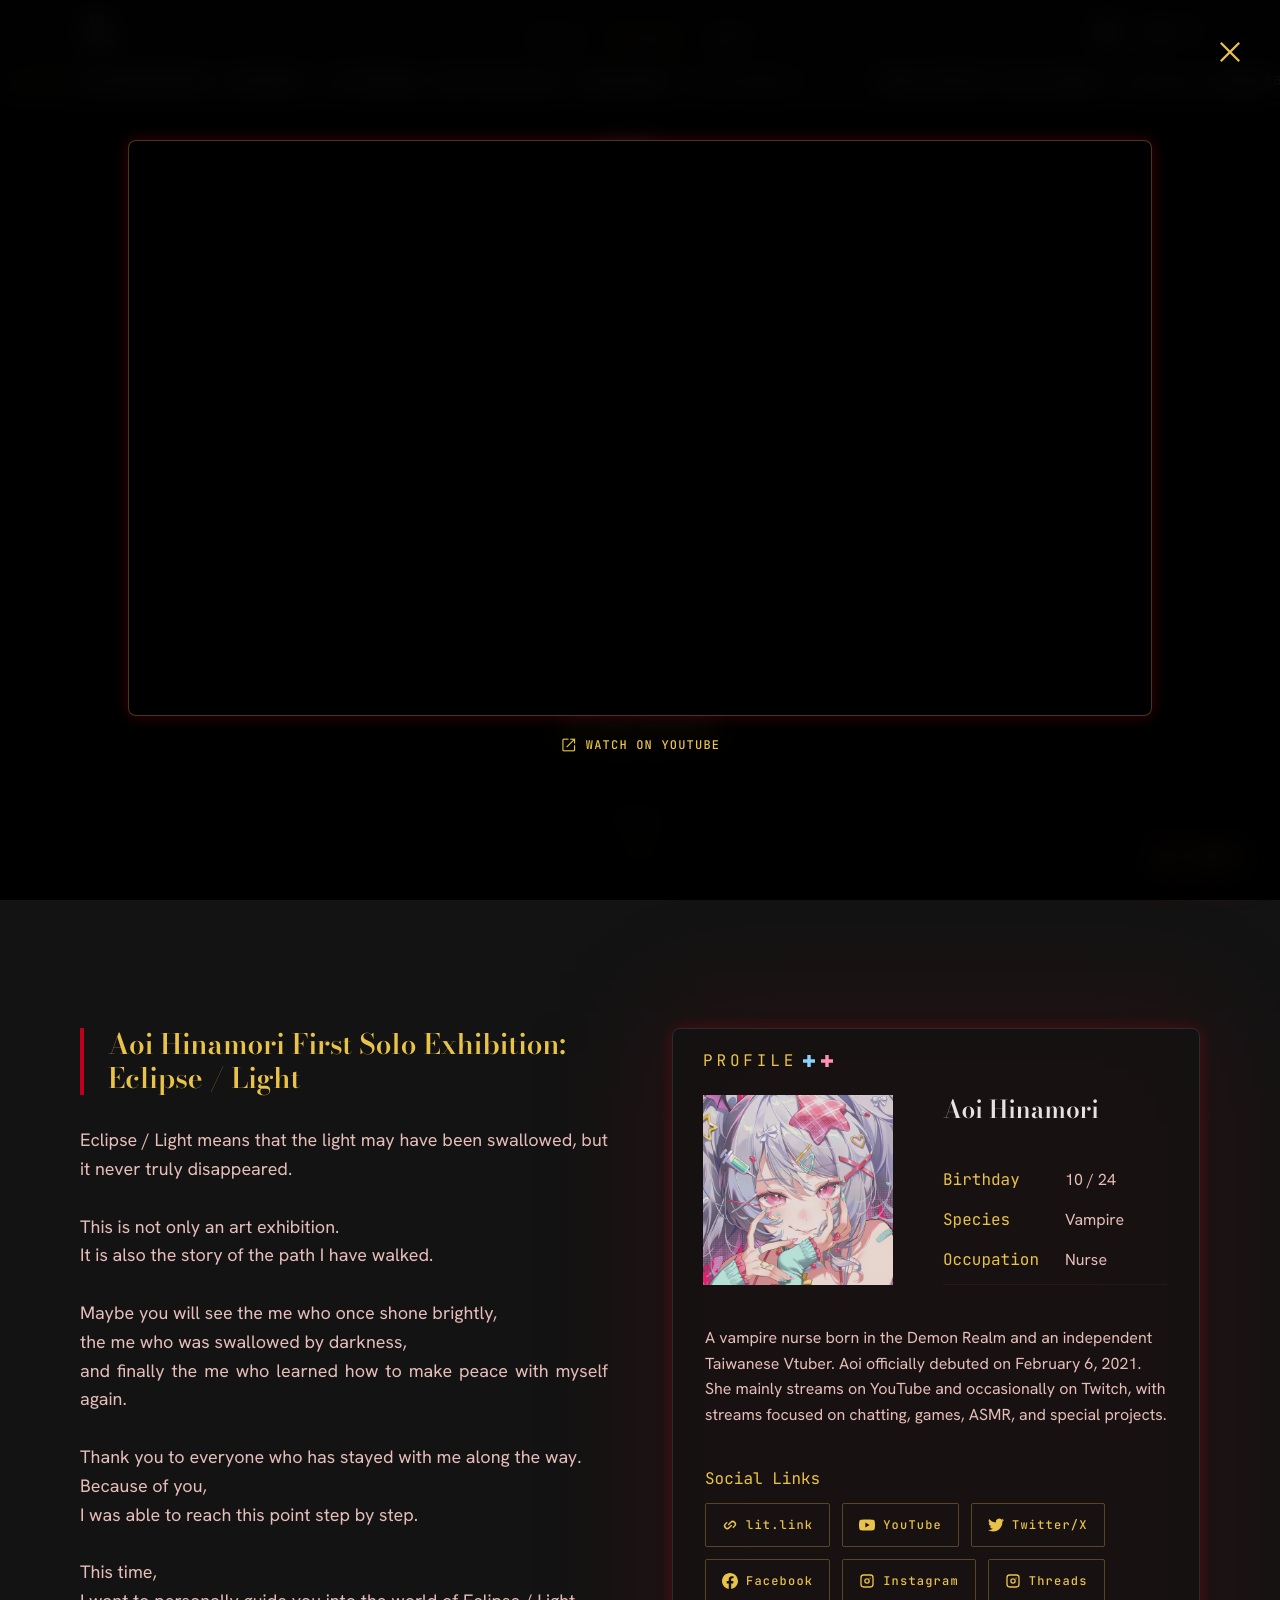
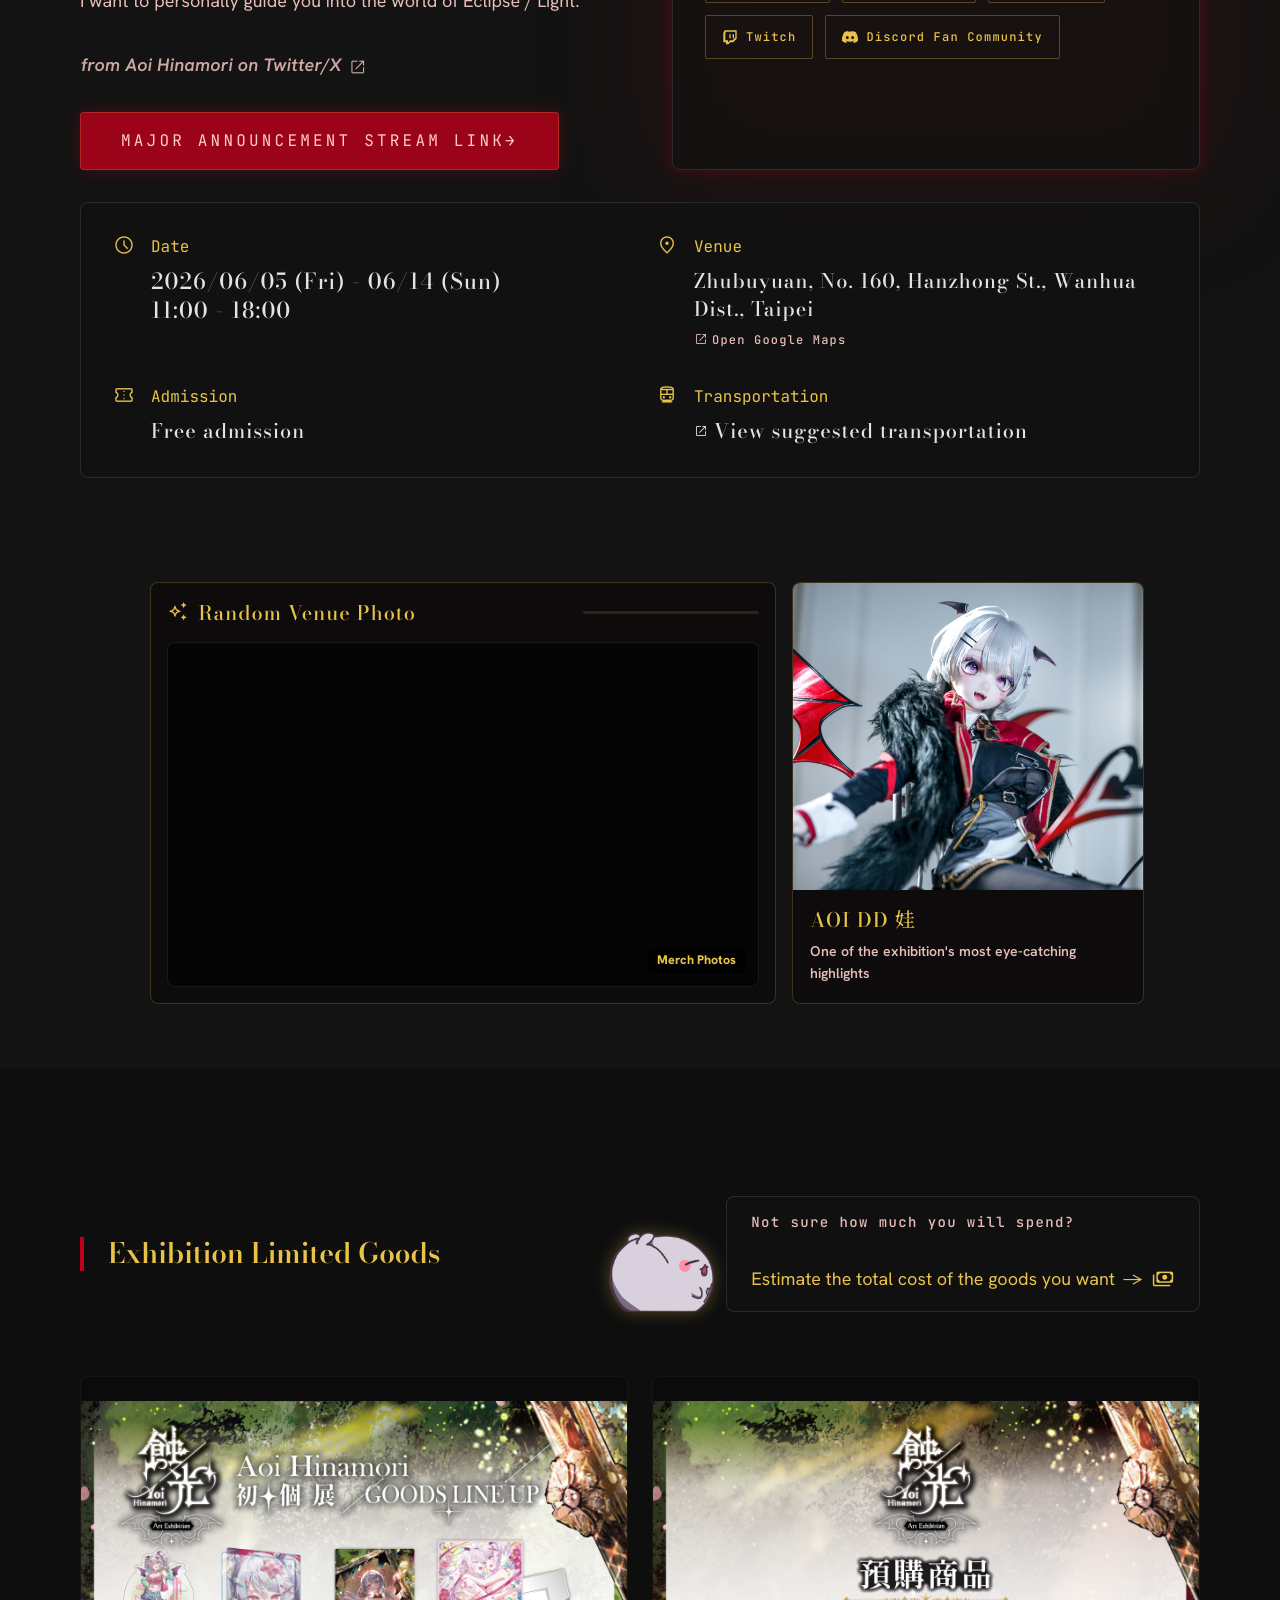
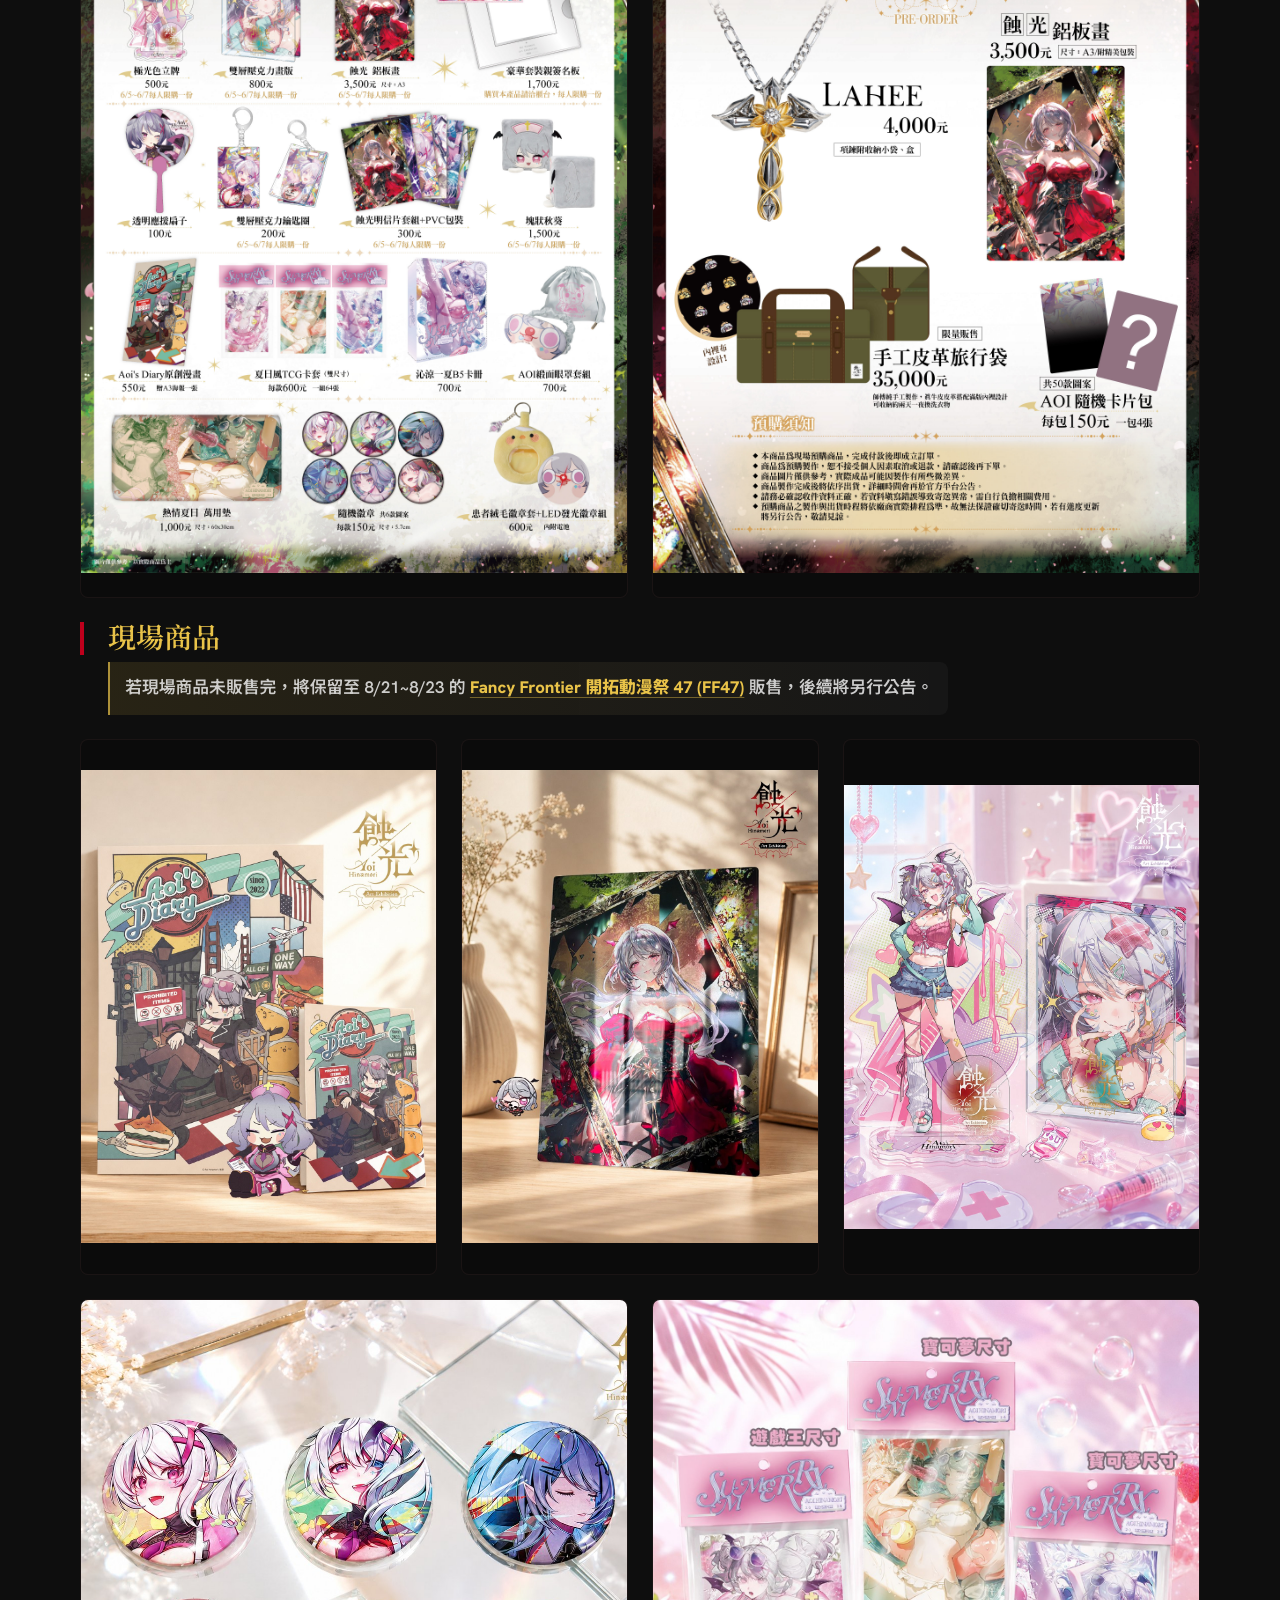
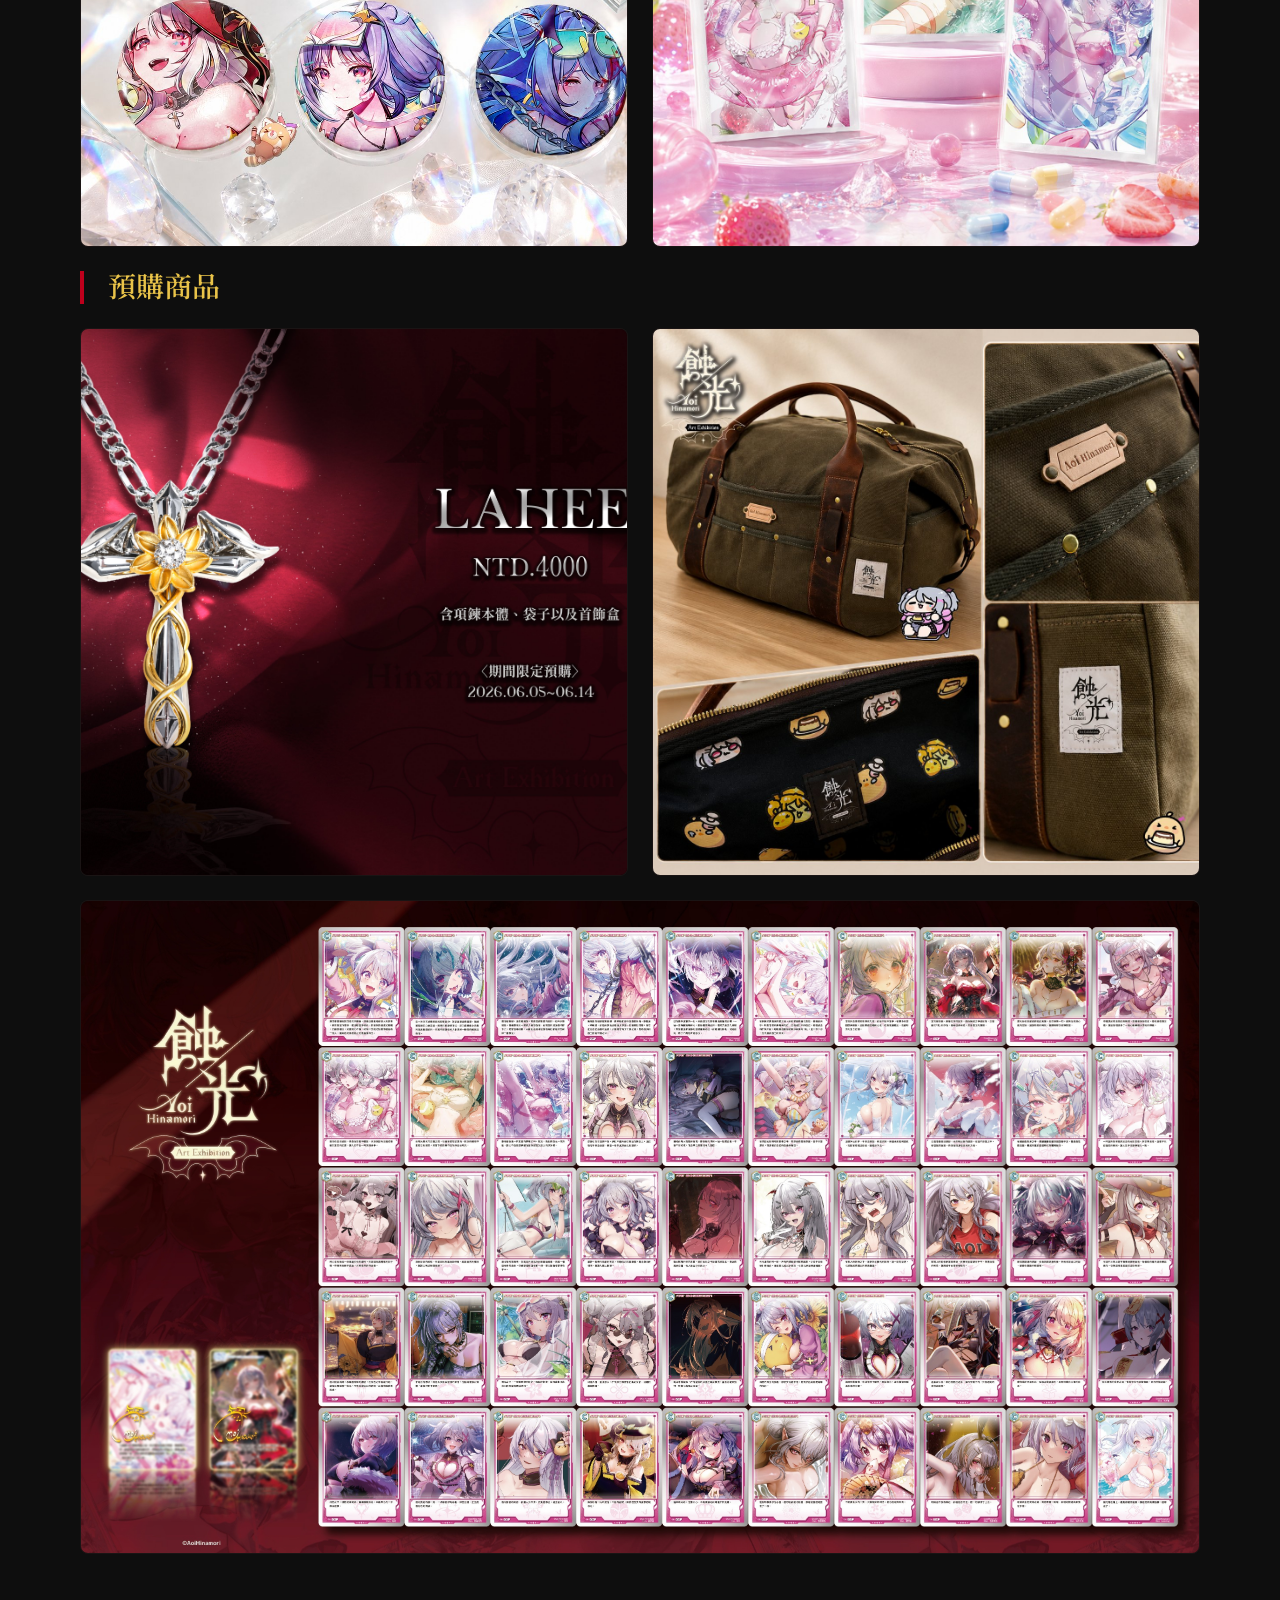
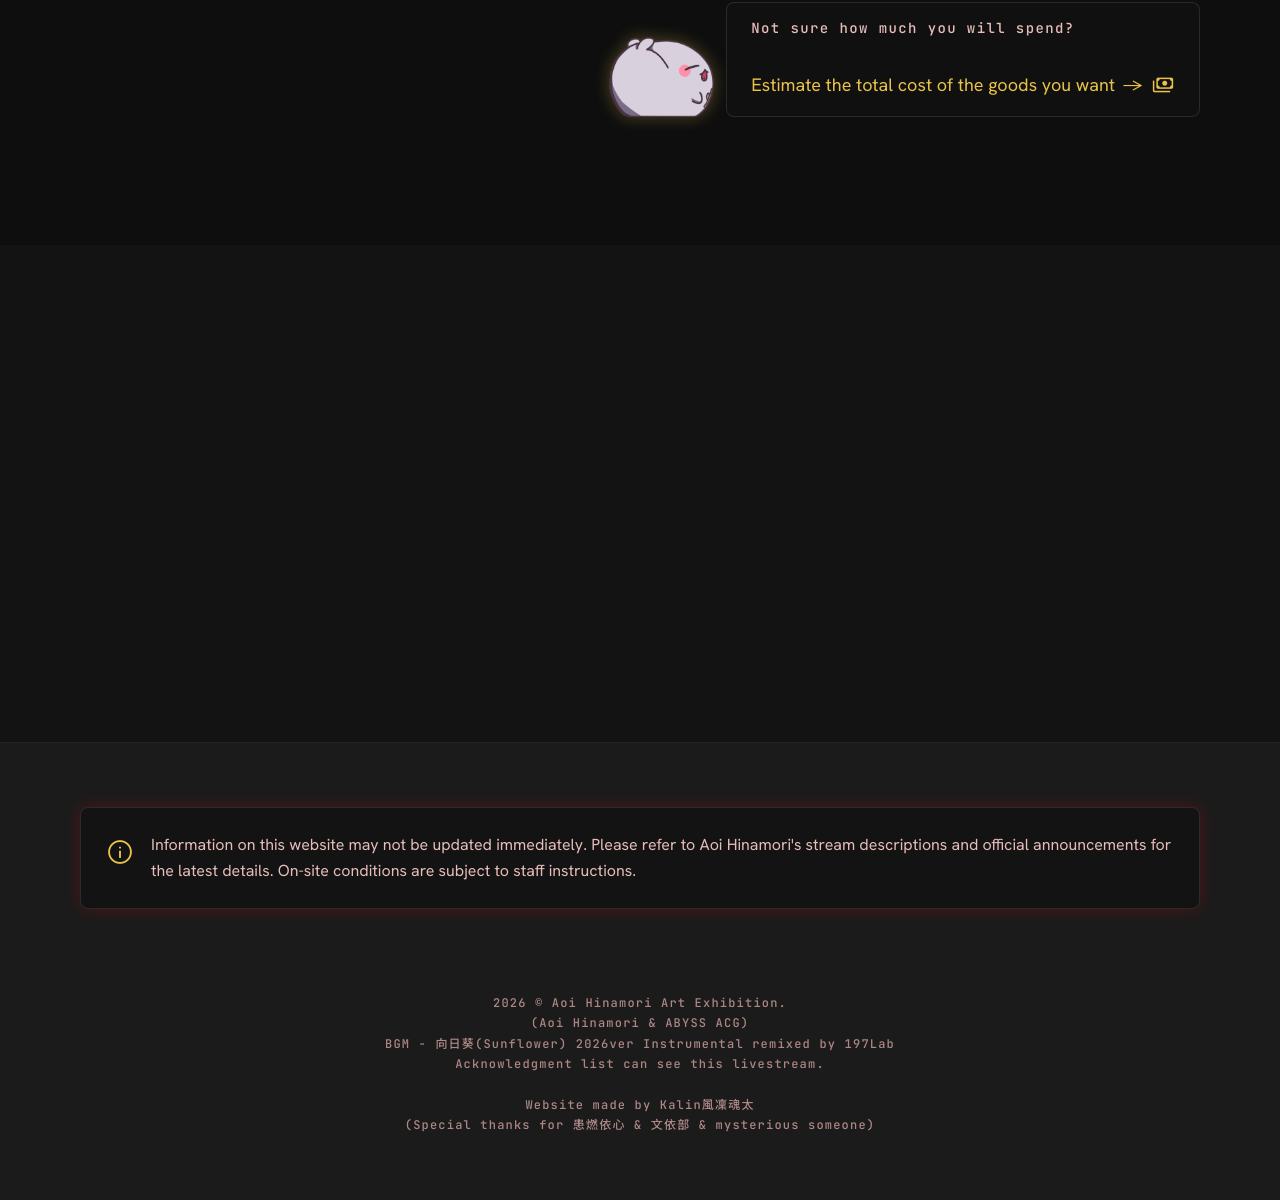
==== index.html @ 57ef3682 "updated: goods section" ====
<!doctype html>

<html class="dark" lang="zh-Hant">
  <head>
    <meta charset="utf-8" />
    <meta content="width=device-width, initial-scale=1.0" name="viewport" />
    <title>蝕 / 光 Aoi Hinamori Art Exhibition</title>
    <link rel="icon" type="image/x-icon" href="logo.ico" />
    <link
      href="https://fonts.googleapis.com/css2?family=Bodoni+Moda:ital,wght@0,400..900;1,400..900&amp;family=Hanken+Grotesk:ital,wght@0,100..900;1,100..900&amp;family=JetBrains+Mono:ital,wght@0,100..800;1,100..800&amp;family=Noto+Sans+TC:wght@400;500;600;700;800&amp;family=Noto+Serif+TC:wght@500;600;700;800&amp;display=swap"
      rel="stylesheet"
    />
    <link
      href="https://fonts.googleapis.com/css2?family=Material+Symbols+Outlined:wght,FILL@100..700,0..1&amp;display=swap"
      rel="stylesheet"
    />
    <link
      href="https://fonts.googleapis.com/css2?family=Material+Symbols+Outlined:wght,FILL@100..700,0..1&amp;display=swap"
      rel="stylesheet"
    />

    <link rel="stylesheet" href="css/tailwind.css?v=20260529-18" />
    <link rel="stylesheet" href="css/theme.css?v=20260530-1055" />
    <link rel="stylesheet" href="css/site.css?v=20260609-01" />
    <script src="js/reset-scroll.js?v=20260529-14"></script>

    <!-- Google tag (gtag.js) -->
    <script
      async
      src="https://www.googletagmanager.com/gtag/js?id=G-34LXHMVQDZ"
    ></script>
    <script async src="js/ga.js"></script>
  </head>
  <body class="overflow-x-hidden">
    <audio
      id="bgm-player"
      src="https://aoi-hinamori-media-guard.kalinkonta.workers.dev/SunFlower2026AoiHinamori_Instrumental.ogg"
      loop
      preload="auto"
    ></audio>
    <!-- Announcement Ticker -->
    <div
      id="announcement-ticker"
      class="announcement-ticker"
      role="region"
      aria-label="公告跑馬燈"
    >
      <div class="announcement-ticker-left">
        <span class="material-symbols-outlined" aria-hidden="true"
          >campaign</span
        >
        <span class="announcement-ticker-badge font-label-sm">公告</span>
      </div>
      <div class="announcement-ticker-body">
        <div
          class="announcement-ticker-track"
          id="announcement-ticker-track"
        ></div>
      </div>
    </div>
    <div
      class="image-modal fixed inset-0 z-[100] hidden items-center justify-center bg-black/90 backdrop-blur-md px-margin-mobile md:px-margin-desktop"
      id="image-modal"
      aria-hidden="true"
    >
      <button
        class="absolute top-6 right-6 md:top-8 md:right-8 text-secondary hover:text-primary transition-colors z-10"
        id="image-modal-close"
        type="button"
        aria-label="Close Image"
      >
        <span class="material-symbols-outlined text-4xl">close</span>
      </button>
      <div
        class="image-modal-panel glass-card w-full max-w-5xl rounded-xl border border-secondary/30 crimson-glow"
      >
        <div class="image-modal-zoom-controls" aria-label="Image zoom controls">
          <button
            class="image-modal-zoom-button"
            id="image-modal-zoom-out"
            type="button"
            aria-label="Zoom out"
          >
            <span class="material-symbols-outlined">remove</span>
          </button>
          <button
            class="image-modal-zoom-button"
            id="image-modal-zoom-reset"
            type="button"
            aria-label="Reset zoom"
          >
            <span class="material-symbols-outlined">center_focus_strong</span>
          </button>
          <button
            class="image-modal-zoom-button"
            id="image-modal-zoom-in"
            type="button"
            aria-label="Zoom in"
          >
            <span class="material-symbols-outlined">add</span>
          </button>
        </div>
        <button
          class="image-carousel-button image-carousel-prev hidden"
          id="image-carousel-prev"
          type="button"
          aria-label="Previous venue photo"
        >
          <span class="material-symbols-outlined">chevron_left</span>
        </button>
        <button
          class="image-carousel-button image-carousel-next hidden"
          id="image-carousel-next"
          type="button"
          aria-label="Next venue photo"
        >
          <span class="material-symbols-outlined">chevron_right</span>
        </button>
        <div
          class="venue-photo-tabs hidden"
          id="venue-photo-tabs"
          aria-label="Venue photo categories"
        ></div>
        <div class="image-modal-media bg-black">
          <div class="image-modal-image-stage">
            <img
              id="image-modal-content"
              src=""
              alt="展覽限定周邊商品大圖"
              class="image-modal-image"
            />
          </div>
        </div>
        <div
          class="p-6 md:p-8 text-center flex flex-col items-center justify-center gap-3"
        >
          <p
            id="image-modal-title"
            class="font-title-md modal-title-large text-secondary hidden"
          ></p>
          <p
            id="image-carousel-category"
            class="image-carousel-category font-label-sm text-label-sm hidden"
          ></p>
          <p
            id="image-modal-text"
            class="font-body-md text-body-md text-on-surface-variant hidden"
          ></p>
          <p
            id="image-carousel-count"
            class="image-carousel-count font-label-sm text-label-sm text-on-surface-variant hidden"
          ></p>
          <a
            id="image-modal-link"
            class="inline-flex items-center gap-2 text-label-sm font-label-sm text-secondary hover:text-primary tracking-[0.18em] uppercase hidden"
            href="#"
            target="_blank"
            rel="noopener noreferrer"
          >
            <span class="material-symbols-outlined text-[18px]"
              >open_in_new</span
            >
            View Source
          </a>
        </div>
      </div>
    </div>
    <div
      class="badge-detail-modal fixed inset-0 z-[120] hidden items-center justify-center bg-black/85 backdrop-blur-md px-margin-mobile md:px-margin-desktop"
      id="badge-detail-modal"
      aria-hidden="true"
    >
      <button
        class="badge-detail-close absolute top-6 right-6 md:top-8 md:right-8 text-secondary hover:text-primary transition-colors z-10"
        id="badge-detail-close"
        type="button"
        aria-label="Close badge description"
      >
        <span class="material-symbols-outlined text-4xl">close</span>
      </button>
      <div class="badge-detail-panel">
        <img
          id="badge-detail-image"
          src=""
          alt="Badge design description"
          class="badge-detail-image"
        />
      </div>
    </div>
    <div
      class="pv-modal fixed inset-0 z-[100] hidden items-center justify-center bg-black/90 backdrop-blur-md px-margin-mobile md:px-margin-desktop"
      id="pv-modal"
      aria-hidden="true"
    >
      <button
        class="absolute top-6 right-6 md:top-8 md:right-8 text-secondary hover:text-primary transition-colors z-10"
        id="pv-modal-close"
        type="button"
        aria-label="Close PV"
      >
        <span class="material-symbols-outlined text-4xl">close</span>
      </button>
      <div class="w-full max-w-5xl">
        <div
          class="relative aspect-video rounded-xl overflow-hidden border border-secondary/30 crimson-glow bg-black"
          id="pv-frame-wrap"
        >
          <iframe
            class="w-full h-full"
            id="pv-player"
            title="蝕 / 光 Aoi Hinamori Art Exhibition PV"
            src=""
            data-src="https://www.youtube-nocookie.com/embed/euczkAPlXyM?autoplay=1&mute=1&playsinline=1&rel=0&modestbranding=1&enablejsapi=1&loop=1&playlist=euczkAPlXyM"
            referrerpolicy="strict-origin-when-cross-origin"
            allow="autoplay; encrypted-media; picture-in-picture; fullscreen"
            allowfullscreen
          ></iframe>
          <video
            class="hidden w-full h-full object-contain bg-black"
            id="pv-meme-player"
            src="images/meme.mp4"
            controls
            playsinline
          ></video>
        </div>
        <div class="mt-5 text-center" id="pv-youtube-link">
          <a
            class="inline-flex items-center gap-2 text-label-sm font-label-sm text-secondary hover:text-primary tracking-[0.18em] uppercase"
            href="https://youtu.be/euczkAPlXyM"
            target="_blank"
            rel="noopener noreferrer"
          >
            <span class="material-symbols-outlined text-[18px]"
              >open_in_new</span
            >
            Watch on YouTube
          </a>
        </div>
      </div>
    </div>
    <div
      class="transport-modal fixed inset-0 z-[100] hidden items-center justify-center bg-black/90 backdrop-blur-md px-margin-mobile md:px-margin-desktop"
      id="transport-modal"
      aria-hidden="true"
    >
      <a
        href="javascript:void(0)"
        class="absolute top-6 right-6 md:top-8 md:right-8 text-secondary hover:text-primary transition-colors z-10"
        id="transport-modal-close"
        aria-label="Close transportation information"
      >
        <span class="material-symbols-outlined text-4xl">close</span>
      </a>
      <div
        class="glass-card w-full max-w-4xl max-h-[82vh] overflow-y-auto rounded-xl border border-secondary/30 crimson-glow p-6 md:p-10"
      >
        <div class="border-l-4 border-primary-container pl-5 mb-8">
          <p class="font-label-sm text-secondary tracking-[0.24em] mb-2">
            ACCESS
          </p>
          <h2 class="font-headline-lg text-headline-lg text-on-surface">
            交通方式
          </h2>
        </div>
        <div class="space-y-6 text-on-surface-variant">
          <p>（以下為 Google Gemini 統整資訊）</p>
          <section>
            <h3
              class="flex items-center gap-2 font-title-md text-title-md text-secondary mb-3"
            >
              <span class="material-symbols-outlined text-[20px]">subway</span>
              1. 搭乘捷運（最推薦）
            </h3>
            <p class="font-body-md leading-relaxed">
              車站：搭乘捷運板南線（藍線）或松山新店線（綠線）至「西門站」。 從
              1
              號出口出站後，左轉沿著漢中街往南直行，中途會經過西門紅樓，步行大約
              3 到 5 分鐘即可抵達。
            </p>
          </section>
          <section>
            <h3
              class="flex items-center gap-2 font-title-md text-title-md text-secondary mb-3"
            >
              <span class="material-symbols-outlined text-[20px]"
                >two_wheeler</span
              >
              2. 共享機車或叫車
            </h3>
            <p class="font-body-md leading-relaxed">
              趕時間時可使用 GoShare 或 iRent
              騎乘機車前往，西門町周邊有許多機車停車格可供借還。 若搭乘 Uber
              或計程車，可將下車點設在「漢中街與內江街交叉口」附近；從中正區一帶出發約
              10 到 15 分鐘。
            </p>
          </section>
          <section>
            <h3
              class="flex items-center gap-2 font-title-md text-title-md text-secondary mb-3"
            >
              <span class="material-symbols-outlined text-[20px]"
                >directions_bus</span
              >
              3. 搭乘公車
            </h3>
            <p class="font-body-md leading-relaxed">
              可搭乘多路公車，如 12、202、212、218、223、260
              等，至「捷運西門站」或「西門市場（成都）」站下車，
              再朝漢中街方向步行約 5 分鐘內即可到達。
            </p>
          </section>
          <section>
            <h3
              class="flex items-center gap-2 font-title-md text-title-md text-secondary mb-3"
            >
              <span class="material-symbols-outlined text-[20px]"
                >local_parking</span
              >
              4. 自行開車
            </h3>
            <p class="font-body-md leading-relaxed">
              西門町周邊假日或尖峰時段車流量較大，且巷弄狹窄、路邊停車格較難尋找。
              建議停放在峨眉立體停車場、台灣聯通停車場（大世界場）或中山堂地下停車場，再步行約
              5 到 10 分鐘前往。
            </p>
          </section>
        </div>
      </div>
    </div>
    <div
      class="calculator-modal fixed inset-0 z-[100] hidden items-center justify-center bg-black/90 backdrop-blur-md px-margin-mobile md:px-margin-desktop"
      id="calculator-modal"
      aria-hidden="true"
    >
      <button
        class="absolute top-6 right-6 md:top-8 md:right-8 text-secondary hover:text-primary transition-colors z-10"
        id="calculator-modal-close"
        type="button"
        aria-label="Close goods calculator"
      >
        <span class="material-symbols-outlined text-4xl">close</span>
      </button>
      <div
        class="w-full max-w-6xl overflow-hidden rounded-xl border border-secondary/30 crimson-glow bg-background"
      >
        <iframe
          class="calculator-frame"
          id="calculator-frame"
          title="周邊商品金額試算"
          src="goods-calculator.html?v=20260530-09"
          data-src="goods-calculator.html?v=20260530-09"
        ></iframe>
      </div>
    </div>
    <div
      class="faq-modal fixed inset-0 z-[100] hidden items-center justify-center bg-black/90 backdrop-blur-md px-margin-mobile md:px-margin-desktop"
      id="faq-modal"
      aria-hidden="true"
    >
      <button
        class="absolute top-6 right-6 md:top-8 md:right-8 text-secondary hover:text-primary transition-colors z-10"
        id="faq-modal-close"
        type="button"
        aria-label="Close FAQ"
      >
        <span class="material-symbols-outlined text-4xl">close</span>
      </button>
      <div
        class="faq-modal-panel glass-card w-full rounded-xl border border-secondary/30 crimson-glow"
      >
        <div class="faq-modal-header">
          <div class="border-l-4 border-primary-container pl-5">
            <p class="font-label-sm text-secondary tracking-[0.24em] mb-2">
              FAQ
            </p>
            <h2 class="font-headline-lg text-headline-lg text-on-surface">
              常見問題
            </h2>
          </div>
          <p
            class="faq-modal-count font-label-sm text-label-sm text-on-surface-variant"
            id="faq-count"
          >
            Loading...
          </p>
        </div>
        <div class="faq-modal-tools">
          <label class="faq-search-label" for="faq-search">
            <span class="material-symbols-outlined text-[18px]">search</span>
            <input
              class="faq-search-input"
              id="faq-search"
              type="search"
              placeholder="搜尋問題、答案或分類"
              autocomplete="off"
            />
          </label>
          <div
            class="faq-category-tabs"
            id="faq-category-tabs"
            aria-label="FAQ categories"
          ></div>
        </div>
        <div class="faq-results" id="faq-results"></div>
      </div>
    </div>
    <!-- Top Navigation Anchor (Desktop Navigation Drawer logic applied as TopAppBar) -->
    <header
      class="fixed top-0 left-0 w-full z-50 bg-surface/80 backdrop-blur-xl border-b border-outline-variant/30 px-margin-desktop h-16 flex justify-between items-center"
    >
      <div
        class="text-headline-lg font-headline-lg tracking-widest text-on-surface header-left"
      >
        <a href="#">
          <image
            src="images/logo.png"
            alt="Exhibition Logo"
            class="h-10 w-auto"
          />
        </a>
      </div>
      <nav
        class="hidden md:flex items-center gap-8 header-nav header-nav-offset"
      >
        <a
          class="desktop-nav-link text-body-md font-label-sm text-secondary hover:text-primary transition-colors tracking-[0.2em]"
          href="#info"
          >展覽資訊</a
        >
        <a
          class="desktop-nav-link text-body-md font-label-sm text-on-surface-variant hover:text-secondary transition-colors tracking-[0.2em]"
          href="#goods"
          >周邊資訊</a
        >
        <a
          class="desktop-nav-link text-body-md font-label-sm text-on-surface-variant hover:text-secondary transition-colors tracking-[0.2em]"
          href="#faq"
          >FAQ</a
        >
      </nav>
      <div class="flex items-center gap-4 header-right">
        <button
          class="bgm-toggle text-on-surface hover:text-secondary transition-colors"
          id="bgm-toggle"
          type="button"
          aria-label="Toggle background music"
          aria-pressed="false"
        >
          <span class="material-symbols-outlined bgm-toggle-icon"
            >music_note</span
          >
          <span class="bgm-toggle-state">OFF</span>
        </button>
        <button
          class="md:hidden material-symbols-outlined text-on-surface"
          data-icon="menu"
          id="mobile-menu-btn"
        >
          menu
        </button>
      </div>
    </header>

    <!-- Mobile Menu Overlay -->
    <div id="mobile-menu" class="md:hidden">
      <button
        id="mobile-menu-close"
        class="absolute top-6 right-6 text-on-surface material-symbols-outlined text-4xl hover:text-primary transition-colors"
      >
        close
      </button>
      <a
        class="mobile-nav-link text-headline-lg font-headline-lg text-secondary tracking-[0.2em] hover:text-primary transition-colors"
        href="#info"
        >展覽資訊</a
      >
      <a
        class="mobile-nav-link text-headline-lg font-headline-lg text-on-surface-variant hover:text-secondary transition-colors tracking-[0.2em]"
        href="#goods"
        >周邊資訊</a
      >
      <a
        class="mobile-nav-link text-headline-lg font-headline-lg text-on-surface-variant hover:text-secondary transition-colors tracking-[0.2em]"
        href="#faq"
        >Q&A</a
      >
      <button
        class="bgm-toggle mobile-bgm-toggle text-on-surface-variant hover:text-secondary transition-colors"
        id="mobile-bgm-toggle"
        type="button"
        aria-label="Toggle background music"
        aria-pressed="false"
      >
        <span class="material-symbols-outlined bgm-toggle-icon"
          >music_note</span
        >
        <span class="bgm-toggle-state">OFF</span>
      </button>
    </div>
    <!-- Hero Section -->
    <section
      class="relative h-screen flex items-center justify-center overflow-hidden"
    >
      <div class="absolute inset-0 z-0">
        <video
          autoplay
          loop
          muted
          playsinline
          class="hero-backdrop-image w-full h-full object-cover scale-110"
        >
          <source src="images/pv-clip.mp4" type="video/mp4" />
        </video>
        <div class="absolute inset-0 hero-vignette"></div>
      </div>
      <div class="relative z-10 text-center fade-in max-w-4xl px-margin-mobile">
        <image
          src="images/logo2.png"
          alt="Exhibition Logo"
          class="mx-auto mb-6 w-48 h-auto"
        />
        <p
          class="font-title-md text-title-md text-secondary tracking-[0.3em] mb-8"
        >
          Aoi Hinamori Art Exhibition
        </p>
        <div class="hero-details-row max-w-4xl mx-auto">
          <div class="hero-details-col left-col">
            <span
              class="text-label-sm font-label-sm text-outline tracking-widest"
              >時間</span
            >
            <span class="font-title-md text-title-md">2026/06/05 ~ 06/14</span>
          </div>
          <div class="flex-shrink-0 hero-details-divider"></div>
          <div class="hero-details-col right-col">
            <span
              class="text-label-sm font-label-sm text-outline tracking-widest"
              >地點</span
            >
            <span class="font-title-md text-title-md"
              ><a
                href="https://maps.app.goo.gl/4FLBcY52J43QyqLL8"
                target="_blank"
                >築步苑（台北市萬華區漢中街160號）</a
              ></span
            >
          </div>
        </div>
        <div class="mt-12">
          <button
            class="bg-primary-container/80 hover:bg-primary-container text-on-primary-container px-10 py-4 font-label-sm tracking-[0.2em] rounded-lg crimson-glow crimson-glow-hover transition-all duration-300 border border-secondary/20 uppercase"
            id="pv-open"
            type="button"
          >
            Watch PV
          </button>
        </div>
        <div
          class="event-hashtag-block event-hashtag-block-hero"
          aria-label="Event hashtags"
        >
          <p class="event-hashtag-label">活動 Hashtag</p>
          <div class="event-hashtags">
            <a
              class="event-hashtag-link"
              href="https://twitter.com/search?q=%23友善蝕光"
              target="_blank"
              rel="noopener noreferrer"
            >
              #友善蝕光
              <span class="material-symbols-outlined">open_in_new</span>
            </a>
            <a
              class="event-hashtag-link"
              href="https://twitter.com/search?q=%23蝕光畫展"
              target="_blank"
              rel="noopener noreferrer"
            >
              #蝕光畫展
              <span class="material-symbols-outlined">open_in_new</span>
            </a>
          </div>
          <button
            class="event-hashtag-copy"
            id="event-hashtag-copy"
            type="button"
            data-copy-text="#依起看 #友善蝕光 #蝕光畫展"
          >
            <span class="material-symbols-outlined" aria-hidden="true"
              >content_copy</span
            >
            <span class="event-hashtag-copy-label">一鍵複製 Hashtag</span>
          </button>
          <p
            class="event-hashtag-copy-status"
            id="event-hashtag-copy-status"
            role="status"
            aria-live="polite"
          ></p>
        </div>
      </div>
      <div class="absolute bottom-10 absolute-center z-20">
        <a
          href="#info"
          class="flex flex-col items-center animate-bounce group cursor-pointer hover:opacity-80 transition-opacity"
        >
          <span class="text-label-sm font-label-sm text-outline mb-2"
            >SCROLL</span
          >
          <span
            class="material-symbols-outlined text-secondary group-hover:text-primary transition-colors"
            >keyboard_double_arrow_down</span
          >
        </a>
      </div>
    </section>
    <!-- Exhibition Info Section -->
    <section class="py-32 px-margin-desktop bg-surface" id="info">
      <div
        class="info-layout max-w-container-max mx-auto grid grid-cols-1 md:grid-cols-2 gap-x-16 gap-y-8 items-start"
      >
        <div class="order-2 md:order-1">
          <h2
            class="font-headline-lg text-headline-lg text-secondary mb-8 border-l-4 border-primary-container pl-6"
          >
            Aoi Hinamori 初✦個展《蝕 / 光》
          </h2>
          <div
            class="space-y-6 font-body-lg text-body-lg text-on-surface-variant leading-relaxed info-copy"
          >
            <p class="text-justify">
              《蝕 / 光》<br />
              代表著「光曾被吞沒，但從未真正消失」<br />
              <br />
              這不只是一場畫展<br />
              更是我一路走來的故事！<br />
              <br />
              也許你會看見曾經閃閃發亮的我、<br />
              看見被黑暗吞沒的我、<br />
              也看見最後那個重新學會與自己和解的我。<br />
              <br />
              謝謝一路陪伴著我的你們<br />
              因為有你們，<br />
              我才能一步一步走到現在！<br />
              <br />
              這一次，<br />
              我想親自帶你們走進《蝕 / 光》的世界。<br /><br />
              <a
                class="source-link"
                href="https://twitter.com/AoiHinamori/status/2058909320495128866"
                target="_blank"
                rel="noopener noreferrer"
                aria-label="Read source post from Aoi Hinamori on Twitter/X"
              >
                <span>from Aoi Hinamori on Twitter/X</span>
                <svg viewBox="0 0 24 24" aria-hidden="true">
                  <path
                    d="M23.953 4.57a10 10 0 01-2.825.775 4.958 4.958 0 002.163-2.723c-.951.555-2.005.959-3.127 1.184a4.92 4.92 0 00-8.384 4.482C7.69 8.095 4.067 6.13 1.64 3.162a4.822 4.822 0 00-.666 2.475c0 1.71.87 3.213 2.188 4.096a4.904 4.904 0 01-2.228-.616v.06a4.923 4.923 0 003.946 4.827 4.996 4.996 0 01-2.212.085 4.936 4.936 0 004.604 3.417 9.867 9.867 0 01-6.102 2.105c-.39 0-.779-.023-1.17-.067a13.995 13.995 0 007.557 2.209c9.053 0 13.998-7.496 13.998-13.985 0-.21 0-.42-.015-.63A9.935 9.935 0 0024 4.59z"
                  />
                </svg>
                <span class="source-link-arrow">→</span>
              </a>
              <br />
            </p>
          </div>
          <div class="announcement-wrapper">
            <a
              href="https://youtu.be/sIbY1fcPFlw?t=1140"
              target="_blank"
              rel="noopener noreferrer"
              class="bg-primary-container/80 hover:bg-primary-container text-on-primary-container px-10 py-4 font-label-sm tracking-[0.2em] rounded-lg crimson-glow crimson-glow-hover transition-all duration-300 border border-secondary/20 uppercase announcement-link"
              data-i18n="info.announcement"
            >
              重大告知直播連結→
            </a>
          </div>
        </div>
        <div class="profile-panel-wrap order-1 md:order-2 relative">
          <div
            class="absolute -inset-4 bg-primary-container/10 blur-3xl rounded-full"
          ></div>
          <div
            class="profile-card-shell relative z-10 glass-card rounded-xl overflow-hidden border border-secondary/30 crimson-glow"
          >
            <div class="profile-card-layout grid">
              <div class="profile-visual-column p-4 sm:p-0">
                <div class="profile-label-row flex items-center gap-1.5">
                  <p class="font-label-sm text-secondary tracking-[0.24em]">
                    PROFILE
                  </p>
                  <svg
                    class="profile-spark profile-spark-blue cursor-pointer easter-egg-trigger"
                    viewBox="0 0 14 14"
                    aria-hidden="true"
                  >
                    <path d="M5 0h4v5h5v4H9v5H5V9H0V5h5V0z" />
                  </svg>
                  <svg
                    class="profile-spark profile-spark-pink cursor-pointer easter-egg-trigger"
                    viewBox="0 0 14 14"
                    aria-hidden="true"
                  >
                    <path d="M5 0h4v5h5v4H9v5H5V9H0V5h5V0z" />
                  </svg>
                </div>
                <div
                  class="profile-portrait lightbox-trigger relative aspect-square bg-black overflow-hidden"
                  data-modal-src="images/NewAOI.jfif"
                  data-title="Aoi Hinamori"
                  data-description="Profile modal description placeholder."
                  data-link="https://x.com/AoiHinamori/status/2060986129944576023"
                  role="button"
                  tabindex="0"
                  aria-label="Open Aoi Hinamori profile image"
                >
                  <img
                    class="profile-portrait-image profile-portrait-default absolute inset-0 w-full h-full object-cover opacity-90"
                    src="images/AOI.jpg"
                    alt="profile"
                    loading="lazy"
                  />
                  <img
                    class="profile-portrait-image profile-portrait-hover absolute inset-0 w-full h-full object-cover"
                    src="images/NewAOI_Profile.jpg"
                    alt=""
                    aria-hidden="true"
                    loading="lazy"
                  />
                  <span
                    class="pointer-events-none absolute inset-0 bg-gradient-to-t via-transparent to-transparent"
                  ></span>
                </div>
              </div>
              <div class="profile-content p-6 md:p-8">
                <h3
                  class="font-headline-lg text-headline-lg text-on-surface mb-6 relative"
                >
                  <div
                    id="easter-egg-text"
                    data-i18n="profile.easterEgg"
                    class="absolute left-0 pointer-events-none select-none tracking-widest font-bold easter-egg-text"
                  >
                    食物煉金師 / 黑暗料理(?)獵人
                  </div>
                  Aoi Hinamori
                </h3>
                <dl class="space-y-4 mb-6">
                  <div
                    class="profile-stats-grid grid border-b border-outline-variant/20 pb-3"
                  >
                    <dt class="font-label-sm text-secondary">生日</dt>
                    <dd class="font-body-md text-on-surface-variant">
                      10 / 24
                    </dd>
                    <dt class="font-label-sm text-secondary">種族</dt>
                    <dd class="font-body-md text-on-surface-variant">吸血鬼</dd>
                    <dt class="font-label-sm text-secondary">職業</dt>
                    <dd class="font-body-md text-on-surface-variant">護士</dd>
                  </div>
                </dl>
              </div>
              <div
                class="profile-bio p-6 pt-0 sm:col-span-2 sm:px-6 sm:pt-2 md:px-8 md:pt-3 md:pb-7"
              >
                <p
                  class="font-body-md text-body-md text-on-surface-variant leading-relaxed mb-6"
                >
                  出生於魔界的吸血鬼護士，台灣個人勢Vtuber，於2021年2月6日正式出道。
                  主要於YT上進行直播，偶然會在圖奇上開台，直播內容主要以雜談、遊戲、ASMR、企畫為主。
                </p>
              </div>
              <div
                class="profile-links p-6 pt-0 sm:col-span-2 sm:px-6 sm:pb-8 md:px-8"
              >
                <div class="flex items-center gap-2 mb-3">
                  <p class="font-label-sm text-secondary">社群平台連結</p>
                </div>
                <div class="flex flex-wrap gap-3">
                  <a
                    class="inline-flex items-center gap-2 rounded border border-secondary/30 px-4 py-3 font-label-sm text-label-sm text-secondary hover:text-primary hover:border-secondary transition-colors"
                    href="https://lit.link/en/aoihinamori"
                    target="_blank"
                    rel="noopener noreferrer"
                  >
                    <svg
                      class="social-icon"
                      viewBox="0 0 24 24"
                      aria-hidden="true"
                    >
                      <path
                        d="M10.6 13.4a1 1 0 0 1 0-1.4l3.5-3.5a3 3 0 0 1 4.2 4.2l-2.1 2.1a1 1 0 1 0 1.4 1.4l2.1-2.1a5 5 0 0 0-7.1-7.1L9.2 10.6a1 1 0 0 0 1.4 1.4Zm2.8-2.8a1 1 0 0 1 0 1.4l-3.5 3.5a3 3 0 0 1-4.2-4.2l2.1-2.1a1 1 0 1 0-1.4-1.4l-2.1 2.1a5 5 0 0 0 7.1 7.1l3.5-3.5a1 1 0 0 0-1.5-1.3Z"
                      />
                    </svg>
                    lit.link
                  </a>
                  <a
                    class="inline-flex items-center gap-2 rounded border border-secondary/30 px-4 py-3 font-label-sm text-label-sm text-secondary hover:text-primary hover:border-secondary transition-colors"
                    href="https://www.youtube.com/@AoiHinamoriCh"
                    target="_blank"
                    rel="noopener noreferrer"
                  >
                    <svg
                      class="social-icon"
                      viewBox="0 0 24 24"
                      aria-hidden="true"
                    >
                      <path
                        d="M23.5 6.2a3 3 0 0 0-2.1-2.1C19.5 3.6 12 3.6 12 3.6s-7.5 0-9.4.5A3 3 0 0 0 .5 6.2 31.4 31.4 0 0 0 0 12a31.4 31.4 0 0 0 .5 5.8 3 3 0 0 0 2.1 2.1c1.9.5 9.4.5 9.4.5s7.5 0 9.4-.5a3 3 0 0 0 2.1-2.1A31.4 31.4 0 0 0 24 12a31.4 31.4 0 0 0-.5-5.8ZM9.6 15.6V8.4L15.8 12l-6.2 3.6Z"
                      />
                    </svg>
                    YouTube
                  </a>
                  <a
                    class="inline-flex items-center gap-2 rounded border border-secondary/30 px-4 py-3 font-label-sm text-label-sm text-secondary hover:text-primary hover:border-secondary transition-colors"
                    href="https://twitter.com/AoiHinamori"
                    target="_blank"
                    rel="noopener noreferrer"
                  >
                    <svg
                      class="social-icon"
                      viewBox="0 0 24 24"
                      aria-hidden="true"
                      fill="#1DA1F2"
                    >
                      <path
                        d="M23.953 4.57a10 10 0 01-2.825.775 4.958 4.958 0 002.163-2.723c-.951.555-2.005.959-3.127 1.184a4.92 4.92 0 00-8.384 4.482C7.69 8.095 4.067 6.13 1.64 3.162a4.822 4.822 0 00-.666 2.475c0 1.71.87 3.213 2.188 4.096a4.904 4.904 0 01-2.228-.616v.06a4.923 4.923 0 003.946 4.827 4.996 4.996 0 01-2.212.085 4.936 4.936 0 004.604 3.417 9.867 9.867 0 01-6.102 2.105c-.39 0-.779-.023-1.17-.067a13.995 13.995 0 007.557 2.209c9.053 0 13.998-7.496 13.998-13.985 0-.21 0-.42-.015-.63A9.935 9.935 0 0024 4.59z"
                      />
                    </svg>
                    Twitter/X
                  </a>
                  <a
                    class="inline-flex items-center gap-2 rounded border border-secondary/30 px-4 py-3 font-label-sm text-label-sm text-secondary hover:text-primary hover:border-secondary transition-colors"
                    href="https://www.facebook.com/AoiHinamori1024"
                    target="_blank"
                    rel="noopener noreferrer"
                  >
                    <svg
                      class="social-icon"
                      viewBox="0 0 24 24"
                      aria-hidden="true"
                    >
                      <path
                        d="M24 12.1C24 5.4 18.6 0 12 0S0 5.4 0 12.1C0 18.1 4.4 23 10.1 24v-8.4h-3v-3.5h3V9.4c0-3 1.8-4.7 4.5-4.7 1.3 0 2.7.2 2.7.2v3h-1.5c-1.5 0-2 .9-2 1.9v2.3h3.4l-.5 3.5h-2.9V24C19.6 23 24 18.1 24 12.1Z"
                      />
                    </svg>
                    Facebook
                  </a>
                  <a
                    class="inline-flex items-center gap-2 rounded border border-secondary/30 px-4 py-3 font-label-sm text-label-sm text-secondary hover:text-primary hover:border-secondary transition-colors"
                    href="https://www.instagram.com/aoihinamori_vtuber/"
                    target="_blank"
                    rel="noopener noreferrer"
                  >
                    <svg
                      class="social-icon"
                      viewBox="0 0 24 24"
                      aria-hidden="true"
                    >
                      <path
                        d="M7 2h10a5 5 0 0 1 5 5v10a5 5 0 0 1-5 5H7a5 5 0 0 1-5-5V7a5 5 0 0 1 5-5Zm0 2a3 3 0 0 0-3 3v10a3 3 0 0 0 3 3h10a3 3 0 0 0 3-3V7a3 3 0 0 0-3-3H7Zm5 3.8A4.2 4.2 0 1 1 12 16.2 4.2 4.2 0 0 1 12 7.8Zm0 2A2.2 2.2 0 1 0 12 14.2 2.2 2.2 0 0 0 12 9.8Zm4.6-3.2a1 1 0 1 1 0 2 1 1 0 0 1 0-2Z"
                      />
                    </svg>
                    Instagram
                  </a>
                  <a
                    class="inline-flex items-center gap-2 rounded border border-secondary/30 px-4 py-3 font-label-sm text-label-sm text-secondary hover:text-primary hover:border-secondary transition-colors"
                    href="https://www.threads.com/@aoihinamori_vtuber"
                    target="_blank"
                    rel="noopener noreferrer"
                  >
                    <svg
                      class="social-icon"
                      viewBox="0 0 24 24"
                      aria-hidden="true"
                    >
                      <path
                        d="M7 2h10a5 5 0 0 1 5 5v10a5 5 0 0 1-5 5H7a5 5 0 0 1-5-5V7a5 5 0 0 1 5-5Zm0 2a3 3 0 0 0-3 3v10a3 3 0 0 0 3 3h10a3 3 0 0 0 3-3V7a3 3 0 0 0-3-3H7Zm5 3.8A4.2 4.2 0 1 1 12 16.2 4.2 4.2 0 0 1 12 7.8Zm0 2A2.2 2.2 0 1 0 12 14.2 2.2 2.2 0 0 0 12 9.8Zm4.6-3.2a1 1 0 1 1 0 2 1 1 0 0 1 0-2Z"
                      />
                    </svg>
                    Threads
                  </a>
                  <a
                    class="inline-flex items-center gap-2 rounded border border-secondary/30 px-4 py-3 font-label-sm text-label-sm text-secondary hover:text-primary hover:border-secondary transition-colors"
                    href="https://www.twitch.tv/aoihinamori"
                    target="_blank"
                    rel="noopener noreferrer"
                  >
                    <svg
                      class="social-icon"
                      viewBox="0 0 24 24"
                      aria-hidden="true"
                    >
                      <path
                        d="M4 2h18v12.5L16.8 20h-4.1L9.4 23H6v-3H2V6l2-4Zm2 2-1 2v11h4v3.1l2.9-3.1h4l4.1-4.3V4H6Zm5 4h2v6h-2V8Zm5 0h2v6h-2V8Z"
                      />
                    </svg>
                    Twitch
                  </a>
                  <a
                    class="inline-flex items-center gap-2 rounded border border-secondary/30 px-4 py-3 font-label-sm text-label-sm text-secondary hover:text-primary hover:border-secondary transition-colors"
                    href="https://discord.gg/aoihinamori"
                    target="_blank"
                    rel="noopener noreferrer"
                  >
                    <svg
                      class="social-icon"
                      viewBox="0 0 24 24"
                      aria-hidden="true"
                      fill="currentColor"
                    >
                      <path
                        d="M20.317 4.3698a19.7913 19.7913 0 00-4.8851-1.5152.0741.0741 0 00-.0785.0371c-.211.3753-.4447.8648-.6083 1.2495-1.8447-.2762-3.68-.2762-5.4868 0-.1636-.3933-.4058-.8742-.6177-1.2495a.077.077 0 00-.0785-.037 19.7363 19.7363 0 00-4.8852 1.515.0699.0699 0 00-.0321.0277C.5334 9.0458-.319 13.5799.0992 18.0578a.0824.0824 0 00.0312.0561c2.0528 1.5076 4.0413 2.4228 5.9929 3.0294a.0777.0777 0 00.0842-.0276c.4616-.6304.8731-1.2952 1.226-1.9942a.076.076 0 00-.0416-.1057c-.6528-.2476-1.2743-.5495-1.8722-.8923a.077.077 0 01-.0076-.1277c.1258-.0943.2517-.1923.3718-.2914a.0743.0743 0 01.0776-.0105c3.9278 1.7933 8.18 1.7933 12.0614 0a.0739.0739 0 01.0785.0095c.1202.099.246.1981.3728.2924a.077.077 0 01-.0066.1276 12.2986 12.2986 0 01-1.873.8914.0766.0766 0 00-.0407.1067c.3604.698.7719 1.3628 1.225 1.9932a.076.076 0 00.0842.0286c1.961-.6067 3.9495-1.5219 6.0023-3.0294a.077.077 0 00.0313-.0552c.5004-5.177-.8382-9.6739-3.5485-13.6604a.061.061 0 00-.0312-.0286zM8.02 15.3312c-1.1825 0-2.1569-1.0857-2.1569-2.419 0-1.3332.9555-2.4189 2.157-2.4189 1.2108 0 2.1757 1.0952 2.1568 2.419 0 1.3332-.9555 2.4189-2.1569 2.4189zm7.9748 0c-1.1825 0-2.1569-1.0857-2.1569-2.419 0-1.3332.9554-2.4189 2.1569-2.4189 1.2108 0 2.1757 1.0952 2.1568 2.419 0 1.3332-.946 2.4189-2.1568 2.4189Z"
                      />
                    </svg>
                    Discord 粉絲群
                  </a>
                </div>
              </div>
            </div>
          </div>
        </div>
        <div
          class="order-3 md:col-span-2 glass-card p-6 md:p-8 rounded-xl border border-secondary"
        >
          <div class="grid grid-cols-1 md:grid-cols-2 gap-6 md:gap-8">
            <div class="flex items-start gap-4">
              <span class="material-symbols-outlined text-secondary text-[22px]"
                >schedule</span
              >
              <div>
                <p class="font-label-sm text-secondary mb-2">時間</p>
                <p class="event-time-value font-title-md text-title-md">
                  <span class="event-date-line"
                    >2026/06/05 (五) ~ 06/14 (日)</span
                  >
                  <span class="event-hours-line">11:00 – 18:00</span>
                </p>
              </div>
            </div>
            <div class="flex items-start gap-4">
              <span class="material-symbols-outlined text-secondary text-[22px]"
                >location_on</span
              >
              <div>
                <p class="font-label-sm text-secondary mb-2">地點</p>
                <p class="font-title-md text-title-md">
                  <a
                    href="https://maps.app.goo.gl/4FLBcY52J43QyqLL8"
                    target="_blank"
                    >築步苑（台北市萬華區漢中街160號）</a
                  >
                </p>
                <a
                  href="https://maps.app.goo.gl/4FLBcY52J43QyqLL8"
                  target="_blank"
                  class="mt-2 inline-flex items-center gap-1 font-label-sm text-label-sm text-on-surface-variant hover:text-secondary hover:underline"
                >
                  <span class="material-symbols-outlined text-[14px]"
                    >open_in_new</span
                  >
                  點我打開 Google Maps
                </a>
              </div>
            </div>
            <div class="flex items-start gap-4">
              <span class="material-symbols-outlined text-secondary text-[22px]"
                >confirmation_number</span
              >
              <div>
                <p class="font-label-sm text-secondary mb-2">費用</p>
                <p class="font-title-md text-title-md">免費入場參觀</p>
              </div>
            </div>
            <a
              href="javascript:void(0)"
              class="transport-trigger flex items-start gap-4 text-left"
              id="transport-open"
              aria-label="查看交通方式"
            >
              <span class="material-symbols-outlined text-secondary text-[22px]"
                >directions_transit</span
              >
              <div>
                <p class="font-label-sm text-secondary mb-2">交通方式</p>
                <p class="font-title-md text-title-md">
                  <span class="material-symbols-outlined text-[14px]"
                    >open_in_new</span
                  >
                  點我查看建議的交通方式
                </p>
              </div>
            </a>
          </div>
        </div>
      </div>
    </section>
    <section class="py-16 md:py-20 px-margin-desktop bg-surface" id="spotlight">
      <div class="max-w-container-max mx-auto">
        <div class="spotlight-grid">
          <div class="spotlight-panel">
            <div class="spotlight-heading">
              <span class="material-symbols-outlined">auto_awesome</span>
              <h2 class="font-title-md text-title-md text-secondary">
                展場隨機照片
              </h2>
              <span
                class="spotlight-progress"
                id="random-photo-progress"
                aria-hidden="true"
              >
                <span class="spotlight-progress-bar"></span>
              </span>
            </div>
            <div
              class="spotlight-photo-grid"
              id="random-photo-strip"
              aria-label="展場隨機照片輪播"
            ></div>
          </div>
          <button
            class="spotlight-post-card"
            id="featured-post-open"
            type="button"
            aria-label="查看 AOI DD 娃貼文"
          >
            <span class="spotlight-post-media">
              <img src="images/DDroll.jfif" loading="lazy" />
            </span>
            <span class="spotlight-post-copy">
              <span class="font-title-md text-title-md text-secondary"
                >AOI DD 娃</span
              >
              <span class="spotlight-post-text"
                >這次展覽除了畫作之外，最吸睛的亮點之一</span
              >
            </span>
          </button>
        </div>
      </div>
    </section>

    <!-- goods Gallery (Bento Style) -->
    <section
      class="py-32 px-margin-desktop bg-surface-container-lowest"
      id="goods"
    >
      <div class="max-w-container-max mx-auto">
        <div class="mb-12 md:mb-16 section-header-layout">
          <div class="shrink-0 whitespace-nowrap">
            <h2
              class="font-headline-lg text-headline-lg text-secondary border-l-4 border-primary-container pl-6 mb-0"
            >
              展覽限定周邊商品
            </h2>
          </div>
          <div class="calculator-trigger-wrapper desktop-only-calc">
            <img
              src="images/Assets/hibao.png"
              alt=""
              class="calculator-trigger-image"
              loading="lazy"
            />
            <a
              href="goods-calculator.html"
              class="calculator-trigger calculator-trigger-btn inline-flex flex-col items-start gap-2 px-6 py-4 rounded-xl border border-secondary/40 glass-card hover:border-secondary hover:bg-secondary/10 transition-all duration-300 group"
            >
              <span
                class="text-label-sm font-label-sm text-on-surface-variant group-hover:text-secondary transition-colors tracking-widest calculator-trigger-label"
                >不知道要花多少？</span
              >
              <span
                class="inline-flex items-center gap-2 text-body-md font-bold text-secondary calculator-trigger-title"
              >
                <span>來試算你要買的周邊總金額吧</span>
                <span
                  aria-hidden="true"
                  class="group-hover:translate-x-1 transition-transform"
                  >→</span
                >
                <span
                  class="material-symbols-outlined text-[20px] leading-none calculator-trigger-icon"
                  >payments</span
                >
              </span>
            </a>
          </div>
        </div>
        <div class="space-y-6">
          <div class="goods-top-grid goods-feature-grid">
            <!-- Item 1 Vertical -->
            <div
              class="goods-top-card group relative overflow-hidden rounded-xl border border-outline-variant/20 bg-black/20"
            >
              <img
                class="h-full w-full object-contain transition-transform duration-700 group-hover:scale-110 cursor-pointer lightbox-trigger"
                alt="Exhibition goods preview"
                src="images/goods1.jfif"
                data-title=""
                data-link="https://twitter.com/AoiHinamori/status/2059092306679288066"
                loading="lazy"
              />
            </div>

            <!-- Item 2 Vertical -->
            <div
              class="goods-top-card group relative overflow-hidden rounded-xl border border-outline-variant/20 bg-black/20"
            >
              <img
                class="h-full w-full object-contain transition-transform duration-700 group-hover:scale-110 cursor-pointer lightbox-trigger"
                alt="Exhibition goods preview"
                src="images/goods2.jfif"
                data-title=""
                data-link="https://twitter.com/AoiHinamori/status/2059092306679288066"
                loading="lazy"
              />
            </div>
          </div>

          <h3
            class="goods-section-heading font-headline-lg text-headline-lg text-secondary border-l-4 border-primary-container pl-6"
          >
            現場商品
          </h3>
          <p class="goods-section-note" aria-label="現場商品販售補充說明">
            若現場商品未販售完，將保留至 8/21~8/23 的
            <a
              href="https://www.f-2.com.tw/activitys/fancy-frontier開拓動漫祭-47/"
              target="_blank"
              rel="noopener noreferrer"
              >Fancy Frontier 開拓動漫祭 47 (FF47)</a
            >
            販售，後續將另行公告。
          </p>
          <div class="space-y-6">
            <div class="goods-top-grid goods-onsite-grid">
              <!-- Item 1 Vertical -->
              <div
                class="goods-top-card group relative overflow-hidden rounded-xl border border-outline-variant/20 bg-black/20"
              >
                <img
                  class="h-full w-full object-contain transition-transform duration-700 group-hover:scale-110 cursor-pointer lightbox-trigger"
                  alt="Aoi's Diary comics preview"
                  src="images/comics.jfif"
                  data-title=""
                  data-description=""
                  data-link="https://x.com/AoiHinamori/status/2059863549464498270?s=20"
                  loading="lazy"
                />
              </div>
              <!-- Item 2 Vertical -->
              <div
                class="goods-top-card group relative overflow-hidden rounded-xl border border-outline-variant/20 bg-black/20"
              >
                <img
                  class="h-full w-full object-contain transition-transform duration-700 group-hover:scale-110 cursor-pointer lightbox-trigger"
                  alt="Aoi's Diary comics preview"
                  src="images/AluminumPrint.jfif"
                  data-title=""
                  data-description=""
                  data-link="https://x.com/AoiHinamori/status/2060913275043483650"
                  loading="lazy"
                />
              </div>
              <!-- Item 3 Vertical -->
              <div
                class="goods-top-card group relative overflow-hidden rounded-xl border border-outline-variant/20 bg-black/20"
              >
                <img
                  class="h-full w-full object-contain transition-transform duration-700 group-hover:scale-110 cursor-pointer lightbox-trigger"
                  alt="Aoi's Diary comics preview"
                  src="images/Acrylic.jfif"
                  data-title=""
                  data-description=""
                  data-link="https://x.com/AoiHinamori/status/2061292104316543176"
                  loading="lazy"
                />
              </div>
              <div class="goods-onsite-pair grid grid-cols-2 gap-3 md:gap-6">
                <div
                  class="group relative aspect-square overflow-hidden rounded-xl border border-outline-variant/20 bg-black/20"
                >
                  <img
                    class="h-full w-full object-cover transition-transform duration-700 group-hover:scale-110 cursor-pointer lightbox-trigger"
                    alt="Badge goods preview"
                    src="images/Badges.jfif"
                    data-title=""
                    data-description=""
                    data-link="https://x.com/AoiHinamori/status/2061741660124725411"
                    loading="lazy"
                  />
                </div>
                <div
                  class="group relative aspect-square overflow-hidden rounded-xl border border-outline-variant/20 bg-black/20"
                >
                  <img
                    class="h-full w-full object-cover transition-transform duration-700 group-hover:scale-110 cursor-pointer lightbox-trigger"
                    alt="Card holder goods preview"
                    src="images/CardHolder.jfif"
                    data-title=""
                    data-description=""
                    data-link="https://x.com/AoiHinamori/status/2064151605163991514"
                    loading="lazy"
                  />
                </div>
              </div>
            </div>
          </div>
          <!-- Item 3 Square Pair -->
          <h3
            class="font-headline-lg text-headline-lg text-secondary border-l-4 border-primary-container pl-6 mb-0"
          >
            預購商品
          </h3>
          <div class="grid grid-cols-2 gap-3 md:gap-6">
            <div
              class="group relative aspect-square overflow-hidden rounded-xl border border-outline-variant/20 bg-black/20"
            >
              <img
                class="h-full w-full object-cover transition-transform duration-700 group-hover:scale-110 cursor-pointer lightbox-trigger"
                alt="LAHEE goods preview"
                src="images/LAHEE.jfif"
                data-title=""
                data-description=""
                data-link="https://twitter.com/AoiHinamori/status/2059490425191428293"
                loading="lazy"
              />
            </div>
            <div
              class="group relative aspect-square overflow-hidden rounded-xl border border-outline-variant/20 bg-black/20"
            >
              <img
                class="h-full w-full object-cover transition-transform duration-700 group-hover:scale-110 cursor-pointer lightbox-trigger"
                alt="Leather travel bag goods preview"
                src="images/bags.jfif"
                data-title=""
                data-description=""
                data-link="https://x.com/AoiHinamori/status/2060554796969713731"
                loading="lazy"
              />
            </div>
          </div>
          <!-- Item 4 Horizontal -->
          <div
            class="group relative overflow-hidden rounded-xl border border-outline-variant/20 bg-black/20"
          >
            <img
              class="w-full h-auto object-contain transition-transform duration-700 group-hover:scale-110 cursor-pointer lightbox-trigger"
              alt="Card goods preview"
              src="images/50cards.jpg"
              data-title=""
              data-description=""
              data-link="https://twitter.com/AoiHinamori/status/2060185794946777441?s=20"
              loading="lazy"
            />
          </div>
        </div>
        <div class="mt-12 calculator-trigger-wrapper calculator-wrapper">
          <img
            src="images/Assets/hibao.png"
            alt=""
            class="calculator-trigger-image"
          />
          <a
            href="goods-calculator.html"
            class="calculator-trigger calculator-trigger-btn inline-flex flex-col items-start gap-2 px-6 py-4 rounded-xl border border-secondary/40 glass-card hover:border-secondary hover:bg-secondary/10 transition-all duration-300 group"
          >
            <span
              class="text-label-sm font-label-sm text-on-surface-variant group-hover:text-secondary transition-colors tracking-widest calculator-trigger-label"
              >不知道要花多少？</span
            >
            <span
              class="inline-flex items-center gap-2 text-body-md font-bold text-secondary calculator-trigger-title"
            >
              <span>來試算你要買的周邊總金額吧</span>
              <span
                aria-hidden="true"
                class="group-hover:translate-x-1 transition-transform"
                >→</span
              >
              <span
                class="material-symbols-outlined text-[20px] leading-none calculator-trigger-icon"
                >payments</span
              >
            </span>
          </a>
        </div>
      </div>
    </section>
    <!-- FAQ Section -->
    <section class="py-32 px-margin-desktop bg-surface" id="faq">
      <div class="max-w-container-max mx-auto">
        <div
          class="flex flex-col md:flex-row md:justify-between md:items-end gap-8 mb-4"
        >
          <div>
            <h2
              class="font-headline-lg text-headline-lg text-secondary mb-8 border-l-4 border-primary-container pl-6"
            >
              常見問題
            </h2>
            <p
              class="font-body-md text-body-md text-on-surface-variant max-w-2xl"
            >
              已整理展覽入場、排隊、周邊購買、預購商品、拍攝規範與其他觀眾提問。可以用分類或關鍵字快速查找答案。
            </p>
          </div>
          <button
            class="faq-open flex-shrink-0 inline-flex items-center justify-center gap-2 rounded-xl border border-secondary/40 glass-card px-8 py-4 font-bold text-body-md text-secondary hover:bg-secondary/10 hover:border-secondary transition-all duration-300 group"
            type="button"
          >
            <span class="material-symbols-outlined text-[20px]">help</span>
            <span class="tracking-widest">開啟完整 Q&A</span>
            <span
              aria-hidden="true"
              class="group-hover:translate-x-1 transition-transform ml-1"
              >→</span
            >
          </button>
        </div>
      </div>
    </section>

    <!-- Footer -->
    <footer
      class="bg-surface-container-low py-16 px-margin-desktop border-t border-outline-variant/20"
    >
      <div
        class="max-w-container-max mx-auto flex flex-col items-center justify-center gap-12 text-center"
      >
        <!-- Disclaimer Banner -->
        <div
          class="footer-disclaimer glass-card rounded-xl border border-secondary/20 crimson-glow p-6"
        >
          <span
            class="material-symbols-outlined text-secondary text-3xl shrink-0 mt-0.5"
            >info</span
          >
          <p class="font-body-md text-on-surface-variant leading-relaxed">
            本網站所提供之資訊可能未能即時更新，詳細內容請以
            <span class="text-secondary font-semibold">Aoi Hinamori</span>
            直播說明及官方公告為準！
          </p>
        </div>
        <div class="flex flex-col items-center gap-6">
          <p class="footer-credit text-label-sm font-label-sm text-outline">
            2026 © Aoi Hinamori Art Exhibition.<br />(<a
              href="https://lit.link/en/aoihinamori"
              target="_blank"
              class="hover:text-secondary transition-colors"
              >Aoi Hinamori</a
            >
            &
            <a
              href="https://www.abyssacg.com/"
              target="_blank"
              class="hover:text-secondary transition-colors"
            >
              ABYSS ACG</a
            >)<br />BGM - 向日葵(Sunflower) 2026ver Instrumental remixed by
            <a
              href="https://twitter.com/197Lab"
              target="_blank"
              class="hover:text-secondary transition-colors"
              >197Lab</a
            ><br />Acknowledgment list can see
            <a
              href="https://youtu.be/ve4rY15Y4dw"
              target="_blank"
              class="hover:text-secondary transition-colors"
              >this livestream.</a
            ><br /><br />
            Website made by
            <a
              href="https://portaly.cc/KalinLai-void"
              target="_blank"
              class="hover:text-secondary transition-colors"
              >Kalin風凜魂太</a
            ><br />
            (Special thanks for
            <a
              href="https://twitter.com/weloveaoi"
              target="_blank"
              class="hover:text-secondary transition-colors"
              >患燃依心</a
            >
            &
            <a
              href="https://twitter.com/AIC0305"
              target="_blank"
              class="hover:text-secondary transition-colors"
              >文依部</a
            >
            & mysterious someone)
          </p>
        </div>
      </div>
    </footer>

    <button
      class="venue-photo-fab"
      id="venue-photo-open"
      type="button"
      aria-label="Open venue photos"
    >
      <span class="material-symbols-outlined">photo_library</span>
      <span class="venue-photo-fab-label">展場照片</span>
    </button>

    <script src="js/i18n.js?v=20260607-01"></script>
    <script src="js/index.js?v=20260607-02"></script>
    <script src="js/faq.js?v=20260608-01"></script>
  </body>
</html>
---- css/theme.css ----
:root {
    --color-on-tertiary-fixed-variant: #454747;
    --color-secondary: #e9c349;
    --color-surface-variant: #353534;
    --color-surface-container-low: #1c1b1b;
    --color-primary: #ffb3ad;
    --color-outline: #ac8885;
    --color-on-primary: #68000a;
    --color-surface-tint: #ffb3ad;
    --color-on-background: #e5e2e1;
    --color-primary-container: #be001c;
    --color-surface-container-high: #2a2a2a;
    --color-outline-variant: #5c3f3d;
    --color-on-secondary-container: #342800;
    --color-inverse-on-surface: #313030;
    --color-on-secondary-fixed: #241a00;
    --color-on-surface-variant: #e6bdb9;
    --color-surface-container-highest: #353534;
    --color-primary-fixed: #ffdad7;
    --color-surface-container: #201f1f;
    --color-inverse-primary: #bf021d;
    --color-primary-fixed-dim: #ffb3ad;
    --color-tertiary-fixed-dim: #c6c6c7;
    --color-secondary-fixed-dim: #e9c349;
    --color-error-container: #93000a;
    --color-on-surface: #e5e2e1;
    --color-on-tertiary: #2f3131;
    --color-background: #131313;
    --color-error: #ffb4ab;
    --color-secondary-container: #af8d11;
    --color-on-error-container: #ffdad6;
    --color-tertiary-container: #5c5e5e;
    --color-tertiary-fixed: #e2e2e2;
    --color-tertiary: #c6c6c7;
    --color-on-secondary-fixed-variant: #574500;
    --color-on-tertiary-container: #d7d7d8;
    --color-on-primary-fixed-variant: #930013;
    --color-surface-dim: #131313;
    --color-surface-bright: #3a3939;
    --color-surface-container-lowest: #0e0e0e;
    --color-on-tertiary-fixed: #1a1c1c;
    --color-surface: #131313;
    --color-inverse-surface: #e5e2e1;
    --color-secondary-fixed: #ffe088;
    --color-on-primary-fixed: #410004;
    --color-on-error: #690005;
    --color-on-primary-container: #ffcbc6;
    --color-on-secondary: #3c2f00;
}

.bg-background { background-color: var(--color-background); }
.bg-surface { background-color: var(--color-surface); }
.bg-surface\/80 { background-color: rgb(19 19 19 / 0.8); }
.bg-surface-container { background-color: var(--color-surface-container); }
.bg-surface-container-low { background-color: var(--color-surface-container-low); }
.bg-surface-container-lowest { background-color: var(--color-surface-container-lowest); }
.bg-surface-container-high { background-color: var(--color-surface-container-high); }
.bg-surface-container-highest { background-color: var(--color-surface-container-highest); }
.bg-surface-container-highest\/90 { background-color: rgb(53 53 52 / 0.9); }
.bg-surface-variant { background-color: var(--color-surface-variant); }
.bg-primary { background-color: var(--color-primary); }
.bg-primary-container { background-color: var(--color-primary-container); }
.bg-primary-container\/10 { background-color: rgb(190 0 28 / 0.1); }
.bg-primary-container\/80 { background-color: rgb(190 0 28 / 0.8); }
.bg-primary-container\/85 { background-color: rgb(190 0 28 / 0.85); }
.bg-primary-container\/90 { background-color: rgb(190 0 28 / 0.9); }
.hover\:bg-primary-container:hover { background-color: var(--color-primary-container); }
.bg-secondary { background-color: var(--color-secondary); }
.bg-secondary\/50 { background-color: rgb(233 195 73 / 0.5); }

.from-background { --tw-gradient-from: var(--color-background) var(--tw-gradient-from-position); --tw-gradient-to: rgb(19 19 19 / 0) var(--tw-gradient-to-position); --tw-gradient-stops: var(--tw-gradient-from), var(--tw-gradient-to); }
/*.from-background\/85 { --tw-gradient-from: rgb(19 19 19 / 0.85) var(--tw-gradient-from-position); --tw-gradient-to: rgb(19 19 19 / 0) var(--tw-gradient-to-position); --tw-gradient-stops: var(--tw-gradient-from), var(--tw-gradient-to); }*/
.via-background\/20 { --tw-gradient-to: rgb(19 19 19 / 0) var(--tw-gradient-to-position); --tw-gradient-stops: var(--tw-gradient-from), rgb(19 19 19 / 0.2) var(--tw-gradient-via-position), var(--tw-gradient-to); }
.to-background { --tw-gradient-to: var(--color-background) var(--tw-gradient-to-position); }

.text-background { color: var(--color-background); }
.text-on-background { color: var(--color-on-background); }
.text-surface { color: var(--color-surface); }
.text-on-surface { color: var(--color-on-surface); }
.text-on-surface-variant { color: var(--color-on-surface-variant); }
.text-on-tertiary-fixed-variant { color: var(--color-on-tertiary-fixed-variant); }
.text-primary { color: var(--color-primary); }
.text-primary-container { color: var(--color-primary-container); }
.text-secondary { color: var(--color-secondary); }
.text-outline { color: var(--color-outline); }
.text-on-primary { color: var(--color-on-primary); }
.text-on-primary-container { color: var(--color-on-primary-container); }
.text-on-secondary { color: var(--color-on-secondary); }
.text-on-secondary-container { color: var(--color-on-secondary-container); }

.border-secondary { border-color: var(--color-secondary); }
.border-secondary\/20 { border-color: rgb(233 195 73 / 0.2); }
.border-secondary\/30 { border-color: rgb(233 195 73 / 0.3); }
.border-secondary\/50 { border-color: rgb(233 195 73 / 0.5); }
.border-primary-container { border-color: var(--color-primary-container); }
.border-primary-container\/20 { border-color: rgb(190 0 28 / 0.2); }
.border-outline-variant { border-color: var(--color-outline-variant); }
.border-outline-variant\/10 { border-color: rgb(92 63 61 / 0.1); }
.border-outline-variant\/20 { border-color: rgb(92 63 61 / 0.2); }
.border-outline-variant\/30 { border-color: rgb(92 63 61 / 0.3); }
.border-outline-variant\/50 { border-color: rgb(92 63 61 / 0.5); }

.hover\:text-secondary:hover { color: var(--color-secondary); }
.hover\:text-primary:hover { color: var(--color-primary); }
.hover\:border-secondary:hover { border-color: var(--color-secondary); }
.hover\:bg-white:hover { background-color: #fff; }
.group:hover .group-hover\:text-secondary { color: var(--color-secondary); }

.font-display-lg,
.font-headline-lg,
.font-headline-lg-mobile,
.font-title-md { font-family: "Bodoni Moda", "Noto Serif TC", serif; }
.font-body-lg,
.font-body-md { font-family: "Hanken Grotesk", "Noto Sans TC", sans-serif; }
.font-label-sm { font-family: "JetBrains Mono", "Noto Sans TC", monospace; }

.text-display-lg { font-size: 48px; line-height: 1.1; letter-spacing: 0; font-weight: 700; }
.text-headline-lg { font-size: 32px; line-height: 1.2; font-weight: 600; }
.text-headline-lg-mobile { font-size: 28px; line-height: 1.2; font-weight: 600; }
.text-title-md { font-size: 20px; line-height: 1.4; letter-spacing: 0.05em; font-weight: 500; }
.text-body-lg { font-size: 18px; line-height: 1.6; font-weight: 400; }
.text-body-md { font-size: 16px; line-height: 1.6; font-weight: 400; padding-top: 1.5rem;}
.text-label-sm { font-size: 12px; letter-spacing: 0.1em; font-weight: 500; }

.px-margin-desktop { padding-left: 20px; padding-right: 20px; }
.px-margin-mobile { padding-left: 20px; padding-right: 20px; }
.max-w-container-max { max-width: 1200px; }
.gap-gutter { gap: 16px; }

.rounded { border-radius: 0.125rem; }
.rounded-lg { border-radius: 0.25rem; }
.rounded-xl { border-radius: 0.5rem; }
.rounded-full { border-radius: 0.75rem; }

.shadow-primary-container\/20 { --tw-shadow-color: rgb(190 0 28 / 0.2); --tw-shadow: var(--tw-shadow-colored); }

@media (min-width: 768px) {
    .md\:px-margin-desktop { padding-left: 80px; padding-right: 80px; }
    .md\:px-margin-mobile { padding-left: 20px; padding-right: 20px; }
    .px-margin-desktop { padding-left: 80px; padding-right: 80px; }
    .md\:text-display-lg { font-size: 48px; line-height: 1.1; letter-spacing: 0; font-weight: 700; }
    .md\:text-headline-lg { font-size: 32px; line-height: 1.2; font-weight: 600; }
    .md\:font-body-lg { font-family: "Hanken Grotesk", "Noto Sans TC", sans-serif; }
    .md\:gap-gutter { gap: 16px; }
    .md\:rounded-lg { border-radius: 0.25rem; }
}
---- css/site.css ----
html {
    scroll-behavior: smooth;
}

body {
    background-color: #050505;
    color: #e5e2e1;
    font-family: "Hanken Grotesk", "Noto Sans TC", sans-serif;
    -webkit-font-smoothing: antialiased;
    text-rendering: geometricPrecision;
}

.glass-card,
.glass-panel {
    background: rgba(18, 18, 18, 0.8);
    backdrop-filter: blur(12px);
    border: 0.5px solid rgba(255, 255, 255, 0.1);
}

.metallic-border {
    border: 1px solid transparent;
    background-image: linear-gradient(#131313, #131313), linear-gradient(to bottom, #e9c349, #574500);
    background-origin: border-box;
    background-clip: padding-box, border-box;
}

img,
iframe {
    max-width: 100%;
}

.crimson-glow {
    box-shadow: 0 0 15px rgba(191, 2, 29, 0.3);
}

.crimson-glow-hover:hover {
    box-shadow: 0 0 25px rgba(191, 2, 29, 0.5);
}

.gothic-glow:hover {
    box-shadow: 0 0 20px rgba(191, 2, 29, 0.2);
}

.fade-in {
    animation: fadeIn 1.2s ease-out forwards;
}

@keyframes fadeIn {
    from { opacity: 0; transform: translateY(20px); }
    to { opacity: 1; transform: translateY(0); }
}

.hero-vignette {
    background: radial-gradient(circle, transparent 40%, rgba(5,5,5,0.8) 100%);
}

.hero-backdrop-image {
    filter: brightness(0.6);
}

.material-symbols-outlined {
    font-variation-settings: 'FILL' 0, 'wght' 300, 'GRAD' 0, 'opsz' 24;
}

.pv-modal.is-open,
.image-modal.is-open,
.badge-detail-modal.is-open,
.transport-modal.is-open,
.transport-modal:target,
.calculator-modal.is-open {
    display: flex;
}

#mobile-menu {
    position: fixed;
    inset: 0;
    z-index: 100;
    display: none;
    flex-direction: column;
    align-items: center;
    justify-content: center;
    gap: 2.5rem;
    background-color: rgba(18, 18, 18, 0.95);
    backdrop-filter: blur(24px);
    opacity: 0;
    transition: opacity 0.3s ease;
}

#mobile-menu.is-open {
    display: flex;
}

#mobile-menu.is-visible {
    opacity: 1;
}

.transport-trigger,
.calculator-trigger {
    cursor: pointer;
    border-radius: 0.5rem;
    transition: color 0.2s ease, transform 0.2s ease;
}

.transport-trigger:hover,
.calculator-trigger:hover {
    color: #e9c349;
    transform: translateY(-1px);
}

.info-copy {
    text-align: justify;
    text-justify: inter-ideograph;
}

.stepper-btn {
    transition: all 0.2s ease;
}

.stepper-btn:active:not(:disabled) {
    transform: scale(0.9);
}

.btn-hover-pop {
    transition: transform 0.3s cubic-bezier(0.175, 0.885, 0.32, 1.275), filter 0.3s ease, background-color 0.3s ease;
}
.btn-hover-pop:hover {
    transform: translateY(-3px) scale(1.03);
    filter: brightness(1.15);
}

.total-amount {
    text-shadow: 0 0 15px rgba(190, 0, 28, 0.3);
}

.bgm-toggle {
    display: inline-flex;
    align-items: center;
    gap: 0.35rem;
    line-height: 1;
}

.bgm-toggle.is-playing {
    color: var(--color-secondary);
    text-shadow: 0 0 12px rgba(233, 195, 73, 0.36);
}

.mobile-bgm-toggle {
    font-family: "JetBrains Mono", "Noto Sans TC", monospace;
    font-size: 18px;
    letter-spacing: 0.12em;
}

.mobile-bgm-toggle .bgm-toggle-icon {
    font-size: 40px;
}

.bgm-toggle-state {
    font-family: "JetBrains Mono", "Noto Sans TC", monospace;
    font-size: 11px;
    font-weight: 700;
    letter-spacing: 0.16em;
}

.calculator-frame {
    display: block;
    width: 100%;
    height: min(82vh, 860px);
    border: 0;
    background: #131313;
}

.calculator-modal > div {
    max-height: calc(100vh - 80px);
}

.faq-modal.is-open {
    display: flex;
}

.faq-modal-panel {
    max-width: min(1120px, 100%);
    max-height: calc(100vh - 88px);
    display: flex;
    flex-direction: column;
    overflow: hidden;
    background: rgba(19, 19, 19, 0.96);
}

.faq-modal-header {
    display: flex;
    justify-content: space-between;
    gap: 24px;
    padding: 28px;
    border-bottom: 1px solid rgba(92, 63, 61, 0.35);
}

.faq-modal-count {
    align-self: flex-start;
    color: var(--color-secondary);
    white-space: nowrap;
}

.faq-modal-tools {
    display: grid;
    gap: 16px;
    padding: 20px 28px;
    border-bottom: 1px solid rgba(92, 63, 61, 0.28);
}

.faq-search-label {
    display: flex;
    align-items: center;
    gap: 12px;
    min-height: 48px;
    padding: 0 16px;
    border: 1px solid rgba(233, 195, 73, 0.28);
    border-radius: 0.5rem;
    color: var(--color-secondary);
    background: rgba(0, 0, 0, 0.22);
}

.faq-search-input {
    width: 100%;
    border: 0;
    outline: 0;
    background: transparent;
    color: var(--color-on-surface);
    font: inherit;
}

.faq-search-input::placeholder {
    color: rgba(230, 189, 185, 0.62);
}

.faq-category-tabs {
    display: flex;
    flex-wrap: wrap;
    gap: 10px;
}

.faq-category-tab {
    border: 1px solid rgba(233, 195, 73, 0.25);
    border-radius: 999px;
    padding: 9px 14px;
    color: var(--color-on-surface-variant);
    font-family: "JetBrains Mono", "Noto Sans TC", monospace;
    font-size: 12px;
    letter-spacing: 0.08em;
    background: rgba(0, 0, 0, 0.18);
    transition: color 0.2s ease, border-color 0.2s ease, background-color 0.2s ease;
}

.faq-category-tab:hover,
.faq-category-tab[aria-pressed="true"] {
    color: var(--color-secondary);
    border-color: var(--color-secondary);
    background: rgba(233, 195, 73, 0.08);
}

@media (min-width: 768px) {
    .faq-category-tab {
        font-size: 15px;
        padding: 12px 22px;
    }
}

.faq-results {
    display: grid;
    gap: 12px;
    padding: 24px 28px 32px;
    overflow-y: auto;
    align-content: start;
}

.faq-item {
    border: 1px solid rgba(92, 63, 61, 0.42);
    border-radius: 0.5rem;
    overflow: visible;
}

.faq-question {
    width: 100%;
    display: grid;
    grid-template-columns: minmax(0, 1fr) auto;
    align-items: center;
    gap: 20px;
    padding: 20px;
    text-align: left;
    color: var(--color-on-surface);
    min-height: 0;
}

.faq-question:hover {
    color: var(--color-secondary);
}

.faq-question-text {
    display: grid;
    gap: 9px;
    min-width: 0;
}

.faq-question-title {
    display: block;
    font-family: "Hanken Grotesk", "Noto Sans TC", sans-serif;
    font-size: 20px;
    line-height: 1.55;
    font-weight: 700;
    letter-spacing: 0.02em;
    overflow: visible;
}

.faq-item-category {
    color: var(--color-secondary);
    line-height: 1.4;
}

.faq-question-icon {
    color: var(--color-outline);
    transition: transform 0.2s ease;
}

.faq-question-icon.is-open {
    transform: rotate(180deg);
}

.faq-answer {
    padding: 0 20px 20px;
    color: var(--color-on-surface-variant);
    font-family: "Hanken Grotesk", "Noto Sans TC", sans-serif;
    font-size: 16px;
    line-height: 1.75;
    white-space: pre-line;
    overflow: visible;
}

.faq-answer a {
    color: var(--color-secondary);
    text-decoration: underline;
    text-underline-offset: 0.2em;
    transition: color 0.2s ease;
}

.faq-answer a:hover {
    color: var(--color-primary);
}

.faq-linepay-qr {
    display: block;
    width: min(220px, 70vw);
    height: auto;
    margin: 18px 0 4px;
    border: 1px solid rgba(233, 195, 73, 0.28);
    border-radius: 0.5rem;
    background: #fff;
}

.faq-empty {
    text-align: center;
    padding: 40px 0;
}


.image-modal-panel {
    position: relative;
    display: flex;
    flex-direction: column;
    max-height: calc(100vh - 88px);
    overflow: hidden;
}

.image-modal-media {
    position: relative;
    height: min(68vh, 760px);
    overflow: auto;
    overscroll-behavior: contain;
    touch-action: none;
    cursor: grab;
}

.image-modal-media.is-dragging {
    cursor: grabbing;
}

.image-modal.is-carousel .image-modal-media {
    -ms-overflow-style: none;
    scrollbar-width: none;
}

.image-modal.is-carousel .image-modal-media::-webkit-scrollbar {
    display: none;
}

.image-modal-image-stage {
    position: relative;
    display: flex;
    align-items: center;
    justify-content: center;
    width: max-content;
    height: max-content;
    min-width: 100%;
    min-height: 100%;
}

.image-modal-zoom-controls {
    position: absolute;
    top: 12px;
    left: 12px;
    z-index: 5;
    display: flex;
    gap: 8px;
}

.image-modal.is-carousel .image-modal-zoom-controls {
    top: 72px;
}

.image-modal-zoom-button {
    display: inline-flex;
    align-items: center;
    justify-content: center;
    width: 40px;
    height: 40px;
    border: 1px solid rgba(233, 195, 73, 0.36);
    border-radius: 0.5rem;
    color: var(--color-secondary);
    background: rgba(0, 0, 0, 0.72);
    backdrop-filter: blur(10px);
    transition: color 0.2s ease, border-color 0.2s ease, background-color 0.2s ease, opacity 0.2s ease;
}

.image-modal-zoom-button:hover:not(:disabled) {
    color: var(--color-primary);
    border-color: var(--color-primary);
    background: rgba(20, 12, 12, 0.86);
}

.image-modal-zoom-button:disabled {
    cursor: not-allowed;
    opacity: 0.42;
}

.image-carousel-button {
    position: absolute;
    top: 50%;
    z-index: 6;
    display: inline-flex;
    align-items: center;
    justify-content: center;
    width: 48px;
    height: 56px;
    border: 1px solid rgba(233, 195, 73, 0.36);
    border-radius: 0.5rem;
    color: var(--color-secondary);
    background: rgba(0, 0, 0, 0.72);
    backdrop-filter: blur(10px);
    transform: translateY(-50%);
    transition: color 0.2s ease, border-color 0.2s ease, background-color 0.2s ease, opacity 0.2s ease;
}

.image-carousel-button.hidden {
    display: none;
}

.image-carousel-button:hover {
    color: var(--color-primary);
    border-color: var(--color-primary);
    background: rgba(20, 12, 12, 0.88);
}

.image-carousel-button span {
    font-size: 2rem;
}

.image-carousel-prev {
    left: 12px;
}

.image-carousel-next {
    right: 12px;
}

.image-carousel-count {
    display: inline-flex;
    align-items: center;
    justify-content: center;
    gap: 0.42rem;
    padding: 0.4rem 0.7rem;
    border: 1px solid rgba(233, 195, 73, 0.28);
    border-radius: 999px;
    color: var(--color-on-surface-variant);
    background: rgba(0, 0, 0, 0.24);
    letter-spacing: 0;
}

.image-carousel-count.hidden {
    display: none;
}

.image-carousel-count-current {
    color: var(--color-secondary);
    font-weight: 800;
}

.image-carousel-count-divider,
.image-carousel-count-total {
    color: var(--color-on-surface-variant);
    font-weight: 700;
}

.image-carousel-category {
    display: inline-flex;
    align-items: center;
    justify-content: center;
    min-height: 1.9rem;
    padding: 0.35rem 0.72rem;
    border: 1px solid rgba(233, 195, 73, 0.34);
    border-radius: 999px;
    color: var(--color-secondary);
    background: rgba(233, 195, 73, 0.08);
    font-weight: 800;
    letter-spacing: 0.1em;
}

.image-carousel-category.hidden {
    display: none;
}

.venue-photo-tabs {
    display: flex;
    gap: 8px;
    padding: 14px 14px 12px;
    overflow-x: auto;
    -ms-overflow-style: none;
    scrollbar-width: none;
    border-bottom: 1px solid rgba(233, 195, 73, 0.16);
    background: rgba(10, 8, 8, 0.84);
}

.venue-photo-tabs::-webkit-scrollbar {
    display: none;
}

.venue-photo-tabs.hidden {
    display: none;
}

.venue-photo-tab {
    flex: 0 0 auto;
    display: inline-flex;
    align-items: center;
    justify-content: center;
    gap: 0.48rem;
    min-height: 38px;
    padding: 0.5rem 0.62rem 0.5rem 0.78rem;
    border: 1px solid rgba(233, 195, 73, 0.28);
    border-radius: 0.5rem;
    color: var(--color-on-surface-variant);
    background: rgba(0, 0, 0, 0.36);
    font-size: 0.78rem;
    font-weight: 700;
    letter-spacing: 0.08em;
    transition: color 0.2s ease, border-color 0.2s ease, background-color 0.2s ease;
}

.venue-photo-tab-label {
    white-space: nowrap;
}

.venue-photo-tab-count {
    display: inline-flex;
    align-items: center;
    justify-content: center;
    min-width: 1.35rem;
    height: 1.35rem;
    padding: 0 0.35rem;
    border-radius: 999px;
    color: var(--color-secondary);
    background: rgba(233, 195, 73, 0.12);
    font-size: 0.68rem;
    font-weight: 800;
    letter-spacing: 0;
    line-height: 1;
}

.venue-photo-tab:hover,
.venue-photo-tab:focus-visible,
.venue-photo-tab[aria-pressed="true"] {
    color: var(--color-secondary);
    border-color: rgba(233, 195, 73, 0.72);
    background: rgba(233, 195, 73, 0.1);
    outline: none;
}

.venue-photo-tab[aria-pressed="true"] .venue-photo-tab-count {
    color: var(--color-surface);
    background: var(--color-secondary);
}

.image-modal-image {
    display: block;
    width: auto;
    height: auto;
    max-width: none;
    max-height: none;
    user-select: none;
    -webkit-user-drag: none;
}

.badge-hotspot-overlay {
    position: absolute;
    z-index: 4;
    pointer-events: none;
}

.badge-hotspot {
    position: absolute;
    border: 2px solid rgba(233, 195, 73, 0);
    border-radius: 999px;
    background: rgba(233, 195, 73, 0);
    cursor: pointer;
    pointer-events: auto;
    transition: border-color 0.2s ease, background-color 0.2s ease, box-shadow 0.2s ease;
}

.badge-hotspot:hover,
.badge-hotspot:focus-visible {
    border-color: rgba(233, 195, 73, 0.85);
    background: rgba(233, 195, 73, 0.12);
    box-shadow: 0 0 0 4px rgba(217, 0, 42, 0.16);
    outline: none;
}

.badge-detail-panel {
    position: relative;
    display: flex;
    align-items: center;
    justify-content: center;
    width: min(96vw, 980px);
    max-height: calc(100vh - 96px);
    overflow: auto;
    border: 1px solid rgba(233, 195, 73, 0.32);
    border-radius: 0.75rem;
    background: rgba(8, 8, 8, 0.92);
    box-shadow: 0 0 44px rgba(217, 0, 42, 0.22);
}

.badge-detail-modal {
    position: fixed;
    inset: 0;
    z-index: 140;
    align-items: center;
    justify-content: center;
    padding: var(--margin-mobile);
    background: rgba(0, 0, 0, 0.85);
    backdrop-filter: blur(12px);
}

.badge-detail-modal:not(.is-open) {
    display: none;
}

.badge-detail-close {
    position: absolute;
    top: 1.5rem;
    right: 1.5rem;
    z-index: 2;
}

.badge-detail-image {
    display: block;
    width: 100%;
    height: auto;
    max-height: calc(100vh - 112px);
    object-fit: contain;
    background: #fff;
}

.badge-hover-preview {
    position: fixed;
    z-index: 135;
    display: none;
    width: min(260px, 42vw);
    overflow: hidden;
    border: 1px solid rgba(233, 195, 73, 0.5);
    border-radius: 0.6rem;
    background: rgba(8, 8, 8, 0.92);
    box-shadow: 0 18px 48px rgba(0, 0, 0, 0.42), 0 0 24px rgba(217, 0, 42, 0.2);
    pointer-events: none;
}

.badge-hover-preview.is-visible {
    display: block;
}

.badge-hover-preview img {
    display: block;
    width: 100%;
    height: auto;
    background: #fff;
}

#image-modal-title {
    text-align: center;
    font-size: clamp(16px, 5vw, 24px);
    line-height: 1.4;
    text-wrap: balance;
    width: 100%;
}

#image-modal-text {
    max-width: 860px;
    line-height: 1.75;
    white-space: normal;
}

#image-modal-text a {
    color: var(--color-secondary);
    text-decoration: underline;
    text-underline-offset: 0.2em;
}

.event-date-line,
.event-hours-line {
    display: block;
}

.event-date-line {
    white-space: nowrap;
}

.footer-credit {
    line-height: 1.7;
}

.footer-disclaimer {
    width: 70%;
    max-width: var(--container-max);
    margin: 0 auto 44px;
    display: flex;
    align-items: center;
    justify-content: center;
    gap: 1rem;
    text-align: center;
}

.goods-card {
    border-radius: 0.5rem;
}

#info {
    padding-bottom: 3rem;
}

#spotlight {
    padding-top: 2.25rem;
}

.spotlight-grid {
    display: grid;
    gap: 1rem;
    align-items: stretch;
    max-width: min(100%, 980px);
    margin: 0 auto;
}

.spotlight-panel,
.spotlight-post-card {
    border: 1px solid rgba(233, 195, 73, 0.22);
    border-radius: 0.5rem;
    background: rgba(12, 8, 10, 0.62);
}

.spotlight-panel {
    display: grid;
    grid-template-rows: auto 1fr;
    gap: 0.95rem;
    padding: 1rem;
    aspect-ratio: 16 / 11;
    min-height: 0;
}

.spotlight-heading {
    display: flex;
    align-items: center;
    gap: 0.6rem;
    min-width: 0;
}

.spotlight-heading .material-symbols-outlined {
    flex: 0 0 auto;
    color: var(--color-secondary);
    font-size: 1.35rem;
}

.spotlight-heading h2 {
    flex: 0 1 auto;
    min-width: 0;
}

.spotlight-progress {
    position: relative;
    flex: 1 1 7rem;
    height: 0.22rem;
    min-width: 4.5rem;
    max-width: 11rem;
    margin-left: auto;
    overflow: hidden;
    border-radius: 999px;
    background: rgba(233, 195, 73, 0.14);
}

.spotlight-progress-bar {
    position: absolute;
    inset: 0;
    border-radius: inherit;
    background: linear-gradient(90deg, rgba(217, 0, 42, 0.78), var(--color-secondary));
    transform-origin: right center;
    transform: scaleX(1);
}

.spotlight-progress.is-running .spotlight-progress-bar {
    animation: spotlightProgress 5s linear forwards;
}

@keyframes spotlightProgress {
    from {
        transform: scaleX(1);
    }
    to {
        transform: scaleX(0);
    }
}

.spotlight-photo-grid {
    display: grid;
    min-height: 0;
}

.spotlight-photo-button {
    position: relative;
    width: 100%;
    height: 100%;
    min-height: 0;
    overflow: hidden;
    border: 1px solid rgba(255, 255, 255, 0.08);
    border-radius: 0.5rem;
    background: #050505;
    cursor: pointer;
}

.spotlight-photo-button img {
    width: 100%;
    height: 100%;
    object-fit: cover;
    transition: transform 0.55s ease, opacity 0.25s ease;
}

.spotlight-photo-button:hover img,
.spotlight-photo-button:focus-visible img {
    transform: scale(1.06);
}

.spotlight-photo-button:focus-visible,
.spotlight-post-card:focus-visible {
    outline: 2px solid var(--color-secondary);
    outline-offset: 3px;
}

.spotlight-photo-label {
    position: absolute;
    right: 0.75rem;
    bottom: 0.75rem;
    max-width: calc(100% - 1.5rem);
    padding: 0.32rem 0.58rem;
    border-radius: 0.375rem;
    color: var(--color-secondary);
    background: rgba(0, 0, 0, 0.7);
    font-size: 0.78rem;
    font-weight: 800;
    line-height: 1.25;
    white-space: nowrap;
    overflow: hidden;
    text-overflow: ellipsis;
}

.spotlight-post-card {
    display: grid;
    grid-template-rows: minmax(0, 1fr) auto;
    align-items: stretch;
    aspect-ratio: 5 / 6;
    min-height: 0;
    overflow: hidden;
    color: inherit;
    text-align: left;
    transition: border-color 0.2s ease, background-color 0.2s ease, transform 0.2s ease;
}

.spotlight-post-card:hover {
    border-color: rgba(233, 195, 73, 0.62);
    background: rgba(18, 10, 12, 0.82);
    transform: translateY(-2px);
}

.spotlight-post-media {
    min-height: 0;
    background: #050505;
}

.spotlight-post-media img {
    width: 100%;
    height: 100%;
    object-fit: cover;
    object-position: center;
}

.spotlight-post-copy {
    display: flex;
    min-width: 0;
    flex-direction: column;
    justify-content: center;
    gap: 0.45rem;
    padding: 1rem 1.1rem 1.15rem;
}

.spotlight-post-kicker {
    color: var(--color-secondary);
    font-family: "JetBrains Mono", "Noto Sans TC", monospace;
    font-size: 0.72rem;
    font-weight: 800;
    letter-spacing: 0.14em;
}

.spotlight-post-title {
    color: var(--color-on-surface);
    font-size: 1.05rem;
    font-weight: 800;
    line-height: 1.35;
}

.spotlight-post-text {
    color: var(--color-on-surface-variant);
    font-size: 0.88rem;
    font-weight: 600;
    line-height: 1.55;
}

.goods-section-heading {
    margin-bottom: 0.5rem;
}

.goods-section-note {
    width: fit-content;
    max-width: min(100%, 980px);
    margin: 0.45rem 0 0 1.75rem !important;
    padding: 0.7rem 0.95rem 0.72rem;
    border-left: 2px solid rgba(248, 211, 82, 0.72);
    border-left: 2px solid color-mix(in srgb, var(--color-secondary) 72%, transparent);
    border-radius: 0 0.5rem 0.5rem 0;
    background: linear-gradient(90deg, rgba(248, 211, 82, 0.12), rgba(255, 255, 255, 0.035));
    background: linear-gradient(
        90deg,
        color-mix(in srgb, var(--color-secondary) 12%, transparent),
        rgba(255, 255, 255, 0.035)
    );
    color: rgba(255, 255, 255, 0.78);
    font-size: clamp(0.92rem, 0.86rem + 0.25vw, 1.05rem);
    font-weight: 600;
    line-height: 1.75;
}

.goods-section-note a {
    color: var(--color-secondary);
    font-weight: 800;
    text-decoration: underline;
    text-decoration-color: color-mix(in srgb, var(--color-secondary) 42%, transparent);
    text-decoration-thickness: 1px;
    text-underline-offset: 0.24em;
    transition:
        color 180ms ease,
        text-decoration-color 180ms ease;
}

.goods-section-note a:hover,
.goods-section-note a:focus-visible {
    color: var(--color-primary-container);
    text-decoration-color: currentColor;
}

.goods-top-grid {
    display: grid;
    grid-template-columns: repeat(3, minmax(0, 1fr));
    gap: 0.5rem;
}

.goods-feature-grid {
    grid-template-columns: repeat(2, minmax(0, 1fr));
}

.goods-top-card {
    aspect-ratio: 2 / 3;
    display: flex;
    align-items: center;
    justify-content: center;
}

.goods-onsite-pair {
    grid-column: 1 / -1;
}

@media (min-width: 640px) {
    .goods-top-grid {
        gap: 0.75rem;
    }
}

@media (max-width: 639px) {
    .goods-section-note {
        margin-left: 0.75rem !important;
        padding: 0.65rem 0.8rem;
    }
}

@media (min-width: 768px) {
    #info {
        padding-bottom: 4rem;
    }

    #spotlight {
        padding-top: 2.5rem;
    }

    .spotlight-grid {
        grid-template-columns: minmax(0, 1.85fr) minmax(300px, 1fr);
        align-items: stretch;
    }

    .spotlight-panel {
        aspect-ratio: 16 / 10.8;
    }

    .spotlight-post-card {
        aspect-ratio: 5 / 6;
    }

    .goods-top-grid {
        gap: 1.5rem;
    }
}

.event-hashtag-block {
    display: grid;
    gap: 10px;
    margin: -10px 0 28px;
}

.event-hashtag-label {
    color: var(--color-secondary);
    font-family: "JetBrains Mono", "Noto Sans TC", monospace;
    font-size: 12px;
    font-weight: 700;
    letter-spacing: 0.18em;
}

.event-hashtag-block-hero {
    justify-items: center;
    margin: 24px 0 0;
}

.event-hashtag-block-hero .event-hashtags {
    justify-content: center;
}

.event-hashtags {
    display: flex;
    flex-wrap: wrap;
    gap: 10px;
}

.event-hashtag-link {
    display: inline-flex;
    align-items: center;
    gap: 0.4rem;
    min-height: 36px;
    padding: 0 12px;
    border: 1px solid rgba(233, 195, 73, 0.3);
    border-radius: 0.375rem;
    color: var(--color-secondary);
    background: rgba(233, 195, 73, 0.08);
    font-family: "JetBrains Mono", "Noto Sans TC", monospace;
    font-size: 12px;
    font-weight: 700;
    letter-spacing: 0.08em;
    transition: color 0.2s ease, border-color 0.2s ease, background-color 0.2s ease, transform 0.2s ease;
}

.event-hashtag-link:hover {
    color: var(--color-primary);
    border-color: var(--color-primary);
    background: rgba(233, 195, 73, 0.08);
    transform: translateY(-1px);
}

.event-hashtag-link .material-symbols-outlined {
    font-size: 16px;
}

.event-hashtag-copy {
    display: inline-flex;
    align-items: center;
    justify-content: center;
    gap: 0.45rem;
    min-height: 38px;
    margin-top: 2px;
    padding: 0 16px;
    border: 1px solid rgba(233, 195, 73, 0.45);
    border-radius: 0.375rem;
    color: var(--color-on-primary-container);
    background: rgba(233, 195, 73, 0.18);
    font-family: "JetBrains Mono", "Noto Sans TC", monospace;
    font-size: 12px;
    font-weight: 700;
    letter-spacing: 0.08em;
    cursor: pointer;
    transition: color 0.2s ease, border-color 0.2s ease, background-color 0.2s ease, transform 0.2s ease;
}

.event-hashtag-copy:hover,
.event-hashtag-copy:focus-visible {
    color: var(--color-primary);
    border-color: var(--color-primary);
    background: rgba(233, 195, 73, 0.25);
    transform: translateY(-1px);
}

.event-hashtag-copy.is-copied {
    color: var(--color-secondary);
    border-color: var(--color-secondary);
    background: rgba(233, 195, 73, 0.28);
}

.event-hashtag-copy .material-symbols-outlined {
    font-size: 17px;
}

.event-hashtag-copy-status {
    min-height: 1rem;
    color: var(--color-secondary);
    font-size: 11px;
    font-weight: 600;
    letter-spacing: 0.04em;
}

.social-icon {
    width: 16px;
    height: 16px;
    flex: 0 0 auto;
    fill: currentColor;
}

.source-link {
    display: inline-flex;
    align-items: center;
    gap: 0.45rem;
    max-width: 100%;
    color: #e6bdb9;
    text-decoration: none;
    font-style: italic;
    font-weight: 600;
    letter-spacing: 0.01em;
    padding: 0.35rem 0.55rem;
    margin-left: -0.55rem;
    border: 1px solid transparent;
    border-radius: 0.25rem;
    opacity: 0.88;
    transition: color 0.2s ease, border-color 0.2s ease, background-color 0.2s ease, opacity 0.2s ease, transform 0.2s ease;
}

.source-link:hover {
    color: #e9c349;
    background-color: rgba(233, 195, 73, 0.06);
    border-color: rgba(233, 195, 73, 0.22);
    opacity: 1;
    transform: translateX(2px);
}

.source-link svg {
    width: 1em;
    height: 1em;
    flex: 0 0 auto;
    fill: currentColor;
    transition: transform 0.2s ease;
}

.source-link:hover svg {
    transform: rotate(-8deg) scale(1.06);
}

.source-link-arrow {
    color: #e9c349;
    transition: transform 0.2s ease;
}

.source-link:hover .source-link-arrow {
    transform: translateX(3px);
}

.profile-spark {
    width: 12px;
    height: 12px;
}

.profile-spark-blue {
    fill: #8bd1f9;
}

.profile-spark-pink {
    fill: #ff91b4;
}

@media (min-width: 768px) {
    .info-layout {
        align-items: stretch;
    }

    .profile-panel-wrap,
    .profile-card-shell {
        height: 100%;
    }
}

.profile-card-layout {
    --profile-label-offset: 42px;
    grid-template-columns: minmax(118px, 42%) minmax(0, 1fr);
    column-gap: 16px;
    padding: 24px 24px 0;
}

.profile-visual-column {
    display: contents;
}

.profile-label-row {
    grid-column: 1 / -1;
    min-height: 32px;
    transform: translateY(-4px);
}

.profile-portrait {
    grid-column: 1;
    width: 100%;
    cursor: pointer;
}

.profile-portrait-image {
    transition: opacity 180ms ease, transform 180ms ease, filter 180ms ease;
}

.profile-portrait-hover {
    opacity: 0;
}

.profile-portrait:hover .profile-portrait-image {
    filter: saturate(1.08) brightness(1.05);
    transform: scale(1.03);
}

.profile-portrait:hover .profile-portrait-default {
    opacity: 0;
}

.profile-portrait:hover .profile-portrait-hover {
    opacity: 0.95;
}

.profile-portrait:focus-visible {
    outline: 2px solid rgb(var(--color-secondary));
    outline-offset: -4px;
}

.profile-content {
    grid-column: 2;
    align-self: stretch;
    display: flex;
    flex-direction: column;
    justify-content: space-between;
    padding: 0;
    container-type: inline-size;
}

.profile-content h3 {
    margin-bottom: 0;
    white-space: nowrap;
    font-size: clamp(12px, 11cqw, 32px);
    line-height: 1.08;
}

.profile-content dl {
    margin-bottom: 0;
    margin-top: auto;
}

.profile-stats-grid {
    grid-template-columns: max-content max-content;
    column-gap: 14px;
    row-gap: 7px;
    padding-bottom: 0.25rem !important;
}

.profile-bio,
.profile-links {
    grid-column: 1 / -1;
    margin-right: -24px;
    margin-left: -24px;
}

.profile-bio {
    padding-top: 1rem !important;
}

.profile-bio p {
    margin-bottom: 0.5rem;
}

.profile-links {
    padding-top: 0.25rem !important;
}

@media (min-width: 640px) {
    .profile-card-layout {
        grid-template-columns: 220px minmax(0, 1fr);
        column-gap: 0;
        padding: 0;
    }

    .profile-visual-column {
        display: grid;
        gap: 14px;
        padding: 20px 0 0 30px;
    }

    .profile-label-row,
    .profile-portrait,
    .profile-content {
        grid-column: auto;
    }

    .profile-portrait {
        width: 190px;
    }

    .profile-content {
        padding: calc(24px + var(--profile-label-offset)) 32px 0 50px;
    }

    .profile-content h3 {
        font-size: clamp(16px, 11cqw, 32px);
        line-height: 1.2;
    }

    .profile-bio,
    .profile-links {
        margin-right: 0;
        margin-left: 0;
    }

    .profile-bio {
        padding-top: 1rem !important;
    }

    .profile-links {
        padding-top: 0.25rem !important;
    }

    .profile-stats-grid {
        column-gap: 26px;
        row-gap: 16px;
        padding-bottom: 0.75rem !important;
    }
}

::-webkit-scrollbar {
    width: 4px;
}

::-webkit-scrollbar-track {
    background: #131313;
}

::-webkit-scrollbar-thumb {
    background: #5c3f3d;
    border-radius: 10px;
}

@media (max-width: 520px) {
    .merch-card {
        align-items: flex-start;
    }

    .goods-card .qty-control {
        margin-top: 0;
        min-height: 52px;
    }

    .calculator-frame {
        height: calc(100vh - 112px);
    }
}

@media (max-width: 767px) {
    .faq-modal-panel {
        max-height: calc(100vh - 72px);
    }

    .faq-modal-header {
        display: grid;
        padding: 24px 20px;
    }

    .faq-modal-tools {
        padding: 18px 20px;
    }

    .faq-category-tabs {
        flex-wrap: nowrap;
        gap: 8px;
        margin-right: -20px;
        margin-left: -20px;
        padding: 0 20px 4px;
        overflow-x: auto;
        overscroll-behavior-x: contain;
        scrollbar-width: none;
    }

    .faq-category-tabs::-webkit-scrollbar {
        display: none;
    }

    .faq-category-tab {
        flex: 0 0 auto;
        white-space: nowrap;
    }

    .faq-results {
        padding: 20px;
    }


    .image-modal-panel {
        max-height: calc(100vh - 72px);
    }

    .image-modal-media {
        height: 58vh;
    }

    .image-modal-zoom-controls {
        top: 10px;
        left: 10px;
        gap: 6px;
    }

    .image-modal-zoom-button {
        width: 36px;
        height: 36px;
    }

    #image-modal-text {
        max-width: 100%;
        font-size: clamp(10px, 2.85vw, 16px);
        line-height: 1.8;
    }

    .event-time-value {
        font-size: clamp(15px, 4.65vw, 22px);
        line-height: 1.35;
    }

    .footer-disclaimer {
        width: 100%;
        margin-bottom: 36px;
        align-items: flex-start;
        text-align: left;
    }

    section {
        scroll-margin-top: 64px;
    }

    .text-display-lg {
        font-size: 38px;
    }

    .text-headline-lg {
        font-size: 28px;
    }
}


/* Hero details symmetrical row centering */
.hero-details-row {
    display: grid;
    grid-template-columns: 1fr;
    gap: 1.5rem;
    justify-items: center;
    width: 100%;
}

.hero-details-col {
    display: flex;
    flex-direction: column;
    align-items: center;
    text-align: center;
    width: 100%;
}

.hero-details-divider {
    display: none;
    width: 1px;
    height: 2rem;
    background-color: var(--color-secondary);
    opacity: 0.5;
    align-self: center;
}

@media (min-width: 768px) {
    .hero-details-row {
        grid-template-columns: minmax(0, 1fr) auto minmax(0, 1fr);
        justify-items: stretch;
    }
    
    .hero-details-col.left-col {
        align-items: flex-end;
        text-align: right;
    }
    
    .hero-details-col.right-col {
        align-items: flex-start;
        text-align: left;
    }
    
    .hero-details-divider {
        display: block;
    }
    
    .header-left {
        flex: 1 1 0%;
        display: flex;
        justify-content: flex-start;
    }
    
    .header-nav {
        flex: 0 0 auto;
        transform: translateY(-2px);
    }
    
    .header-right {
        flex: 1 1 0%;
        display: flex;
        justify-content: flex-end;
    }
}

/* Absolute centering helper */
.absolute-center {
    position: absolute !important;
    left: 50% !important;
    transform: translateX(-50%) !important;
}

.language-menu {
    position: relative;
    display: inline-flex;
    align-items: center;
}

.language-menu-trigger {
    display: inline-flex;
    align-items: center;
    justify-content: center;
    width: 42px;
    height: 42px;
    border: 1px solid rgba(233, 195, 73, 0.28);
    border-radius: 999px;
    color: var(--color-on-surface);
    background: rgba(12, 12, 12, 0.64);
    transition: color 160ms ease, border-color 160ms ease, background-color 160ms ease;
}

.language-menu-trigger:hover,
.language-menu.is-open .language-menu-trigger {
    color: var(--color-secondary);
    border-color: rgba(233, 195, 73, 0.68);
    background: rgba(233, 195, 73, 0.1);
}

.language-menu-list {
    position: absolute;
    top: calc(100% + 10px);
    right: 0;
    z-index: 140;
    min-width: 140px;
    padding: 6px;
    border: 1px solid rgba(233, 195, 73, 0.32);
    border-radius: 8px;
    background: rgba(10, 10, 10, 0.94);
    box-shadow: 0 18px 48px rgba(0, 0, 0, 0.42);
    backdrop-filter: blur(16px);
    opacity: 0;
    pointer-events: none;
    transform: translateY(-4px);
    transition: opacity 160ms ease, transform 160ms ease;
}

.language-menu-list[hidden] {
    display: none;
}

.language-menu.is-open .language-menu-list {
    opacity: 1;
    pointer-events: auto;
    transform: translateY(0);
}

.language-menu-item {
    display: flex;
    align-items: center;
    width: 100%;
    min-height: 38px;
    padding: 0 12px;
    border-radius: 6px;
    color: var(--color-on-surface-variant);
    font-size: 13px;
    font-weight: 700;
    letter-spacing: 0;
    text-align: left;
    transition: color 160ms ease, background-color 160ms ease;
}

.language-menu-item:hover,
.language-menu-item[aria-checked="true"] {
    color: var(--color-on-primary-container);
    background: var(--color-primary-container);
}

.image-modal-media {
    height: 58vh;
}

.image-modal-zoom-controls {
    top: 10px;
    left: 10px;
    gap: 6px;
}

.image-modal-zoom-button {
    width: 36px;
    height: 36px;
}

#image-modal-text {
    max-width: 100%;
    font-size: clamp(10px, 2.85vw, 16px);
    line-height: 1.8;
}

.event-time-value {
    font-size: clamp(15px, 4.65vw, 22px);
    line-height: 1.35;
}

.footer-disclaimer {
    width: 100%;
    margin-bottom: 36px;
    align-items: flex-start;
    text-align: left;
}

section {
    scroll-margin-top: 64px;
}

.text-display-lg {
    font-size: 38px;
}

.text-headline-lg {
    font-size: 28px;
}


/* Hero details symmetrical row centering */
.hero-details-row {
    display: grid;
    grid-template-columns: 1fr;
    gap: 1.5rem;
    justify-items: center;
    width: 100%;
}

.hero-details-col {
    display: flex;
    flex-direction: column;
    align-items: center;
    text-align: center;
    width: 100%;
}

.hero-details-divider {
    display: none;
    width: 1px;
    height: 2rem;
    background-color: var(--color-secondary);
    opacity: 0.5;
    align-self: center;
}

@media (min-width: 768px) {
    .hero-details-row {
        grid-template-columns: minmax(0, 1fr) auto minmax(0, 1fr);
        justify-items: stretch;
    }
    
    .hero-details-col.left-col {
        align-items: flex-end;
        text-align: right;
    }
    
    .hero-details-col.right-col {
        align-items: flex-start;
        text-align: left;
    }
    
    .hero-details-divider {
        display: block;
    }
    
    .header-left {
        flex: 1 1 0%;
        display: flex;
        justify-content: flex-start;
    }
    
    .header-nav {
        flex: 0 0 auto;
        transform: translateY(-2px);
    }
    
    .header-right {
        flex: 1 1 0%;
        display: flex;
        justify-content: flex-end;
    }
}

/* Absolute centering helper */
.absolute-center {
    position: absolute !important;
    left: 50% !important;
    transform: translateX(-50%) !important;
}

.language-menu {
    position: relative;
    display: inline-flex;
    align-items: center;
}

.language-menu-trigger {
    display: inline-flex;
    align-items: center;
    justify-content: center;
    width: 42px;
    height: 42px;
    border: 1px solid rgba(233, 195, 73, 0.28);
    border-radius: 999px;
    color: var(--color-on-surface);
    background: rgba(12, 12, 12, 0.64);
    transition: color 160ms ease, border-color 160ms ease, background-color 160ms ease;
}

.language-menu-trigger:hover,
.language-menu.is-open .language-menu-trigger {
    color: var(--color-secondary);
    border-color: rgba(233, 195, 73, 0.68);
    background: rgba(233, 195, 73, 0.1);
}

.language-menu-list {
    position: absolute;
    top: calc(100% + 10px);
    right: 0;
    z-index: 140;
    min-width: 140px;
    padding: 6px;
    border: 1px solid rgba(233, 195, 73, 0.32);
    border-radius: 8px;
    background: rgba(10, 10, 10, 0.94);
    box-shadow: 0 18px 48px rgba(0, 0, 0, 0.42);
    backdrop-filter: blur(16px);
    opacity: 0;
    pointer-events: none;
    transform: translateY(-4px);
    transition: opacity 160ms ease, transform 160ms ease;
}

.language-menu-list[hidden] {
    display: none;
}

.language-menu.is-open .language-menu-list {
    opacity: 1;
    pointer-events: auto;
    transform: translateY(0);
}

.language-menu-item {
    display: flex;
    align-items: center;
    width: 100%;
    min-height: 38px;
    padding: 0 12px;
    border-radius: 6px;
    color: var(--color-on-surface-variant);
    font-size: 13px;
    font-weight: 700;
    letter-spacing: 0;
    text-align: left;
    transition: color 160ms ease, background-color 160ms ease;
}

.language-menu-item:hover,
.language-menu-item[aria-checked="true"] {
    color: var(--color-on-primary-container);
    background: var(--color-primary-container);
}


#mobile-menu .language-menu {
    margin-top: 12px;
}

.language-switcher-standalone {
    position: absolute;
    top: 56px;
    right: 20px;
    z-index: 60;
}

.modal-title-large {
    font-size: 24px;
    font-weight: 700;
}

.calculator-trigger-btn {
    width: 100%;
}

@media (min-width: 768px) {
    .calculator-wrapper {
        justify-content: flex-end;
    }
    .calculator-trigger-btn {
        width: auto;
    }
    .calculator-trigger-label {
        font-size: 14px;
    }
    .calculator-trigger-title {
        font-size: 18px;
    }
    .calculator-trigger-icon {
        font-size: 24px;
    }
    .modal-title-large {
        font-size: 28px;
    }
    .language-switcher-standalone {
        top: 56px;
        right: 20px;
    }
    .calculator-trigger-wrapper {
        gap: 1rem;
        width: auto;
    }
    .calculator-trigger-image {
        height: 6rem;
    }
}

.calculator-trigger-wrapper {
    display: flex;
    align-items: flex-end;
    gap: 0.75rem;
    justify-content: flex-end;
    width: 100%;
}

.calculator-trigger-wrapper.justify-center {
    justify-content: center;
}

.calculator-trigger-image {
    height: 5rem;
    width: auto;
    object-fit: contain;
    flex-shrink: 0;
    filter: drop-shadow(0 0 8px rgba(233,195,73,0.3));
    transition: transform 0.2s ease;
}

.calculator-trigger-image:hover {
    transform: translateY(-4px);
}

@media (max-width: 767px) {
    .desktop-only-calc {
        display: none !important;
    }
}

.text-truncate {
    overflow: hidden;
    text-overflow: ellipsis;
    white-space: nowrap;
}

@media (max-width: 767px) {

}

.section-header-layout {
    display: flex;
    flex-direction: column;
    gap: 1.5rem;
    margin-bottom: 3rem;
}

@media (min-width: 768px) {
    .section-header-layout {
        flex-direction: row;
        justify-content: space-between;
        align-items: center;
        margin-bottom: 4rem;
    }
}

/* Extracted inline styles */
.header-nav-offset {
    position: relative;
    top: -4px;
}

/* Announcement Ticker */
.announcement-ticker {
    position: fixed;
    top: 4rem;
    left: 0;
    width: 100%;
    z-index: 40;
    display: flex;
    align-items: stretch;
    height: 2.5rem;
    background: rgba(18, 18, 18, 0.92);
    backdrop-filter: blur(12px);
    border-bottom: 1px solid rgba(233, 195, 73, 0.2);
}

.announcement-ticker-left {
    display: flex;
    align-items: center;
    gap: 0.5rem;
    padding: 0 0.875rem;
    flex-shrink: 0;
    border-right: 1px solid rgba(233, 195, 73, 0.15);
}

.announcement-ticker-left .material-symbols-outlined {
    font-size: 18px;
    color: var(--color-secondary);
}

.announcement-ticker-badge {
    white-space: nowrap;
    font-size: 0.7rem;
    color: var(--color-secondary);
    letter-spacing: 0.2em;
}

.announcement-ticker-body {
    flex: 1;
    overflow: hidden;
    display: flex;
    align-items: center;
    min-width: 0;
}

.announcement-ticker-track {
    display: flex;
    width: max-content;
    will-change: transform;
}

.announcement-ticker-item {
    display: inline-block;
    white-space: nowrap;
    padding-right: 5rem;
    font-size: 0.875rem;
    color: var(--color-on-surface-variant);
    flex-shrink: 0;
}

.announcement-wrapper {
    margin-top: 1.5rem;
}

.announcement-link {
    display: inline-block;
    max-width: 100%;
    box-sizing: border-box;
    text-align: center;
    word-break: break-word;
}

.easter-egg-text {
    opacity: 0;
    transition: opacity 0.3s;
    line-height: 1.2;
    bottom: calc(100% + 4px);
    font-size: clamp(8px, 2.2vw, 12px);
    font-family: sans-serif;
    color: #9ca3af;
    max-width: 100%;
    white-space: normal;
    word-break: break-word;
}

.calculator-sidebar-panel {
    max-height: calc(100vh - 4rem);
}

.venue-photo-fab {
    position: fixed;
    right: max(1rem, env(safe-area-inset-right));
    bottom: max(1rem, env(safe-area-inset-bottom));
    z-index: 60;
    display: inline-flex;
    align-items: center;
    justify-content: center;
    gap: 0.6rem;
    min-height: 3.25rem;
    padding: 0.85rem 1rem;
    border: 1px solid rgba(233, 195, 73, 0.42);
    border-radius: 999px;
    color: var(--color-secondary);
    background: rgba(12, 8, 10, 0.86);
    box-shadow: 0 0 28px rgba(217, 0, 42, 0.24);
    backdrop-filter: blur(14px);
    transition: color 0.2s ease, border-color 0.2s ease, background-color 0.2s ease, transform 0.2s ease, box-shadow 0.2s ease;
}

.venue-photo-fab:hover,
.venue-photo-fab:focus-visible {
    color: var(--color-primary);
    border-color: var(--color-primary);
    background: rgba(22, 12, 14, 0.94);
    box-shadow: 0 0 36px rgba(217, 0, 42, 0.34);
    transform: translateY(-2px);
    outline: none;
}

.venue-photo-fab .material-symbols-outlined {
    font-size: 1.55rem;
}

.venue-photo-fab-label {
    font-size: 0.8rem;
    font-weight: 700;
    letter-spacing: 0.14em;
    white-space: nowrap;
}

@media (max-width: 767px) {
    .image-carousel-button {
        width: 42px;
        height: 48px;
    }

    .venue-photo-tabs {
        padding: 12px 12px 10px;
    }

    .venue-photo-tab {
        min-height: 36px;
        padding: 0.5rem 0.72rem;
        font-size: 0.74rem;
    }

    .image-modal.is-carousel .image-modal-zoom-controls {
        top: 64px;
    }

    .image-carousel-prev {
        left: 8px;
    }

    .image-carousel-next {
        right: 8px;
    }

    .venue-photo-fab {
        right: max(0.85rem, env(safe-area-inset-right));
        bottom: max(0.85rem, env(safe-area-inset-bottom));
        min-height: 3rem;
        padding: 0.78rem 0.9rem;
    }

    .venue-photo-fab-label {
        max-width: 4.75rem;
        overflow: hidden;
        text-overflow: ellipsis;
    }
}
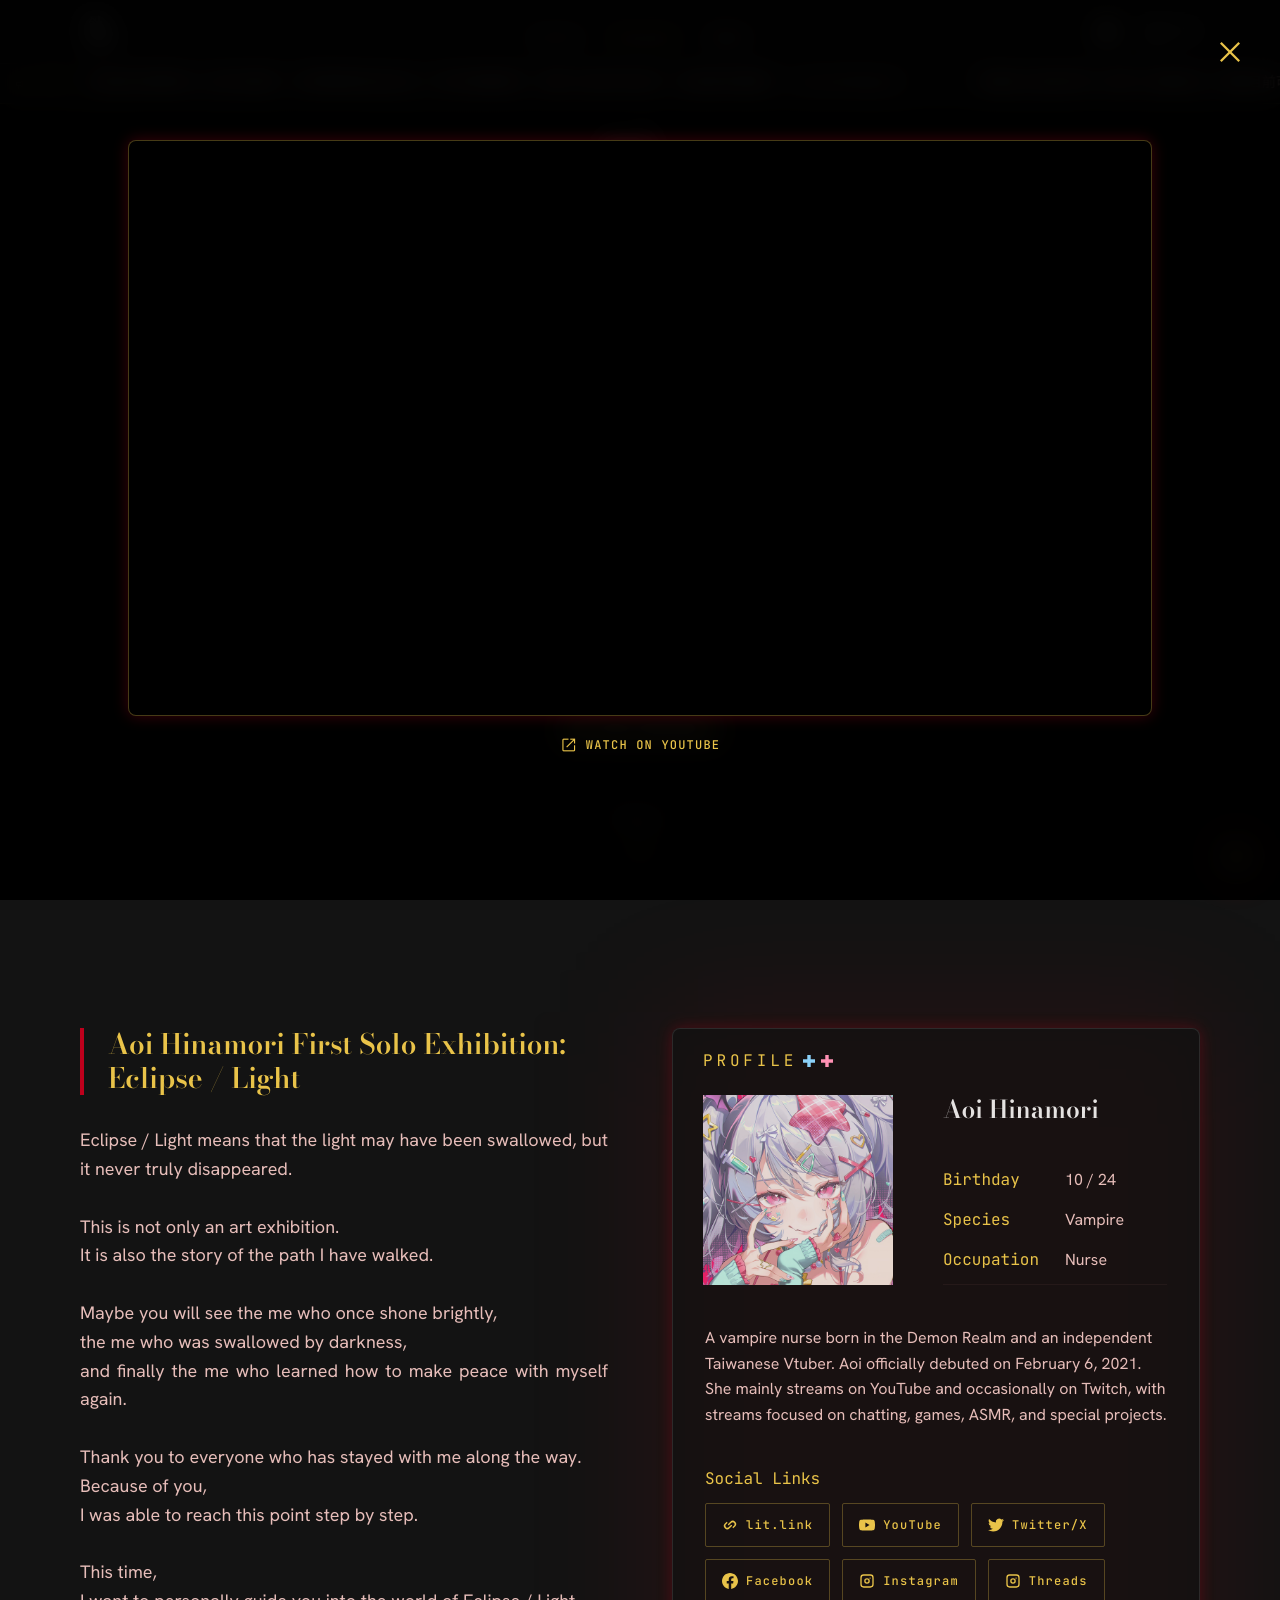
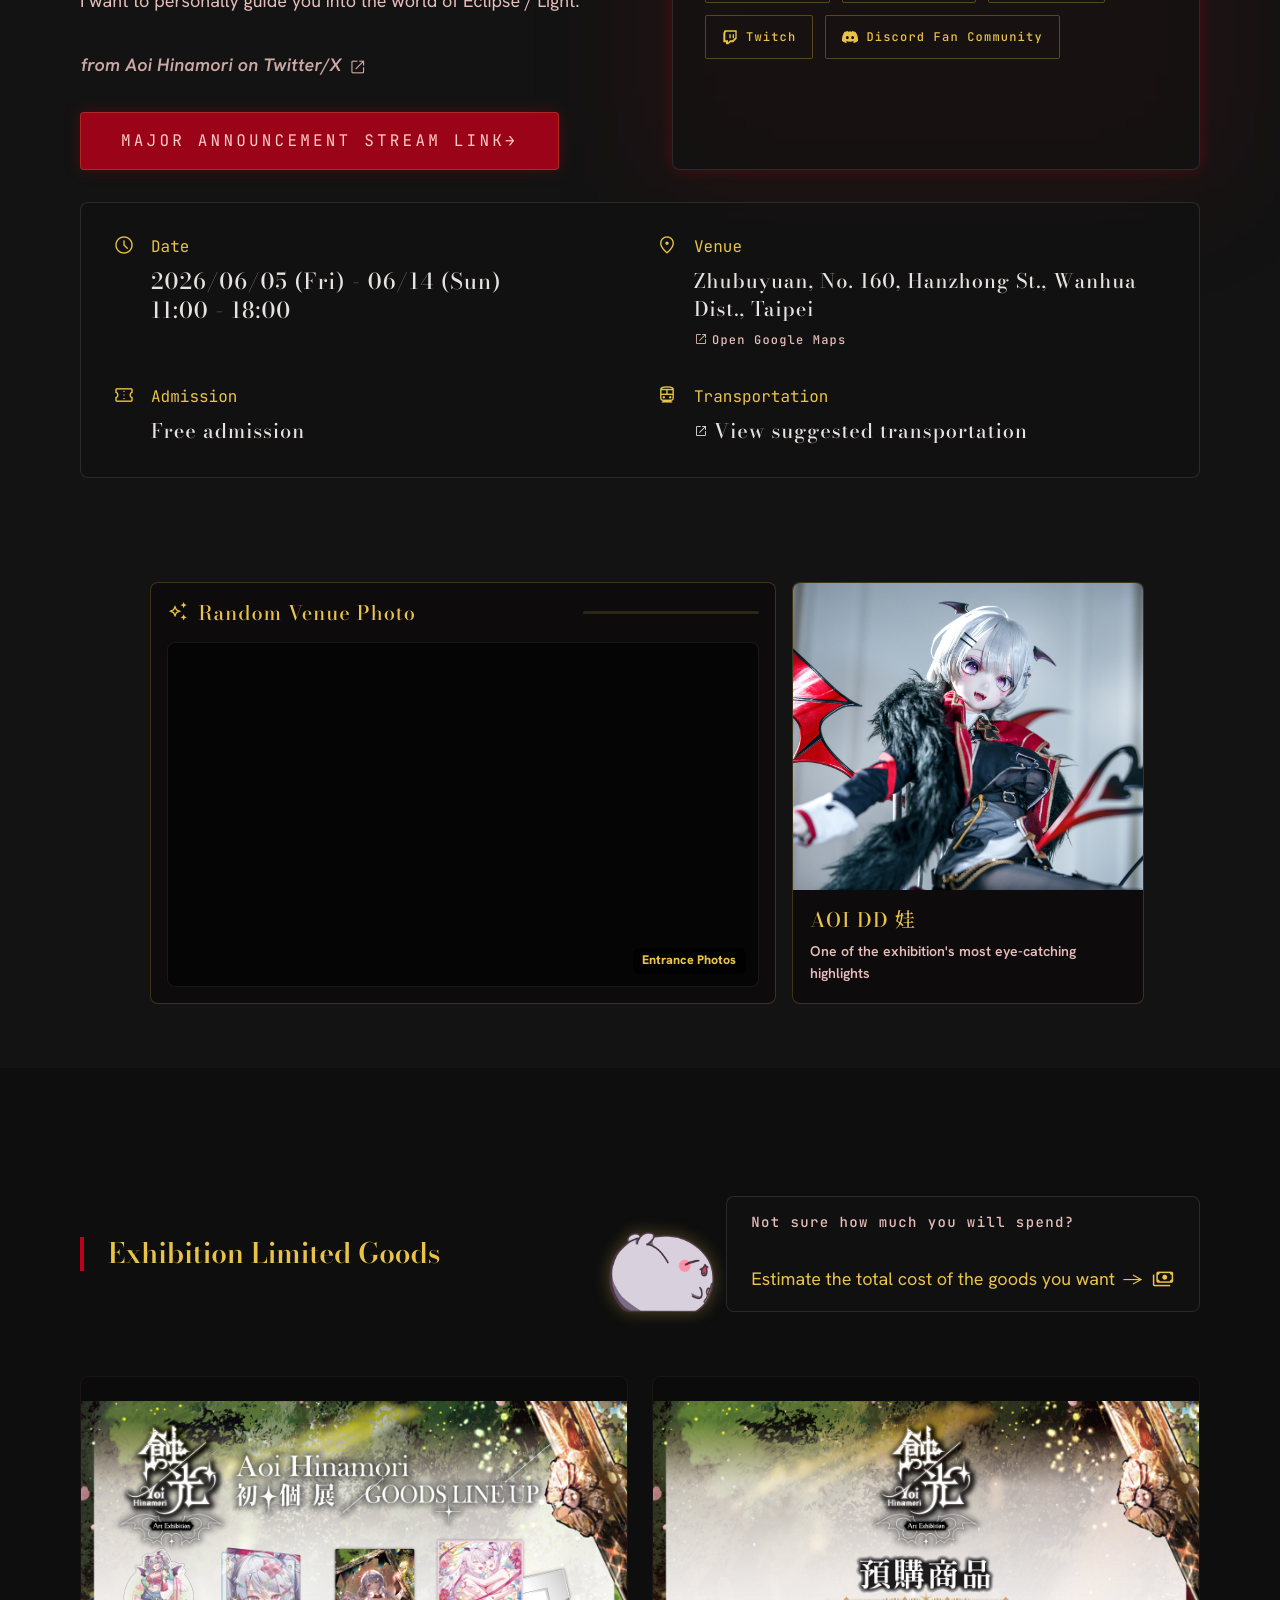
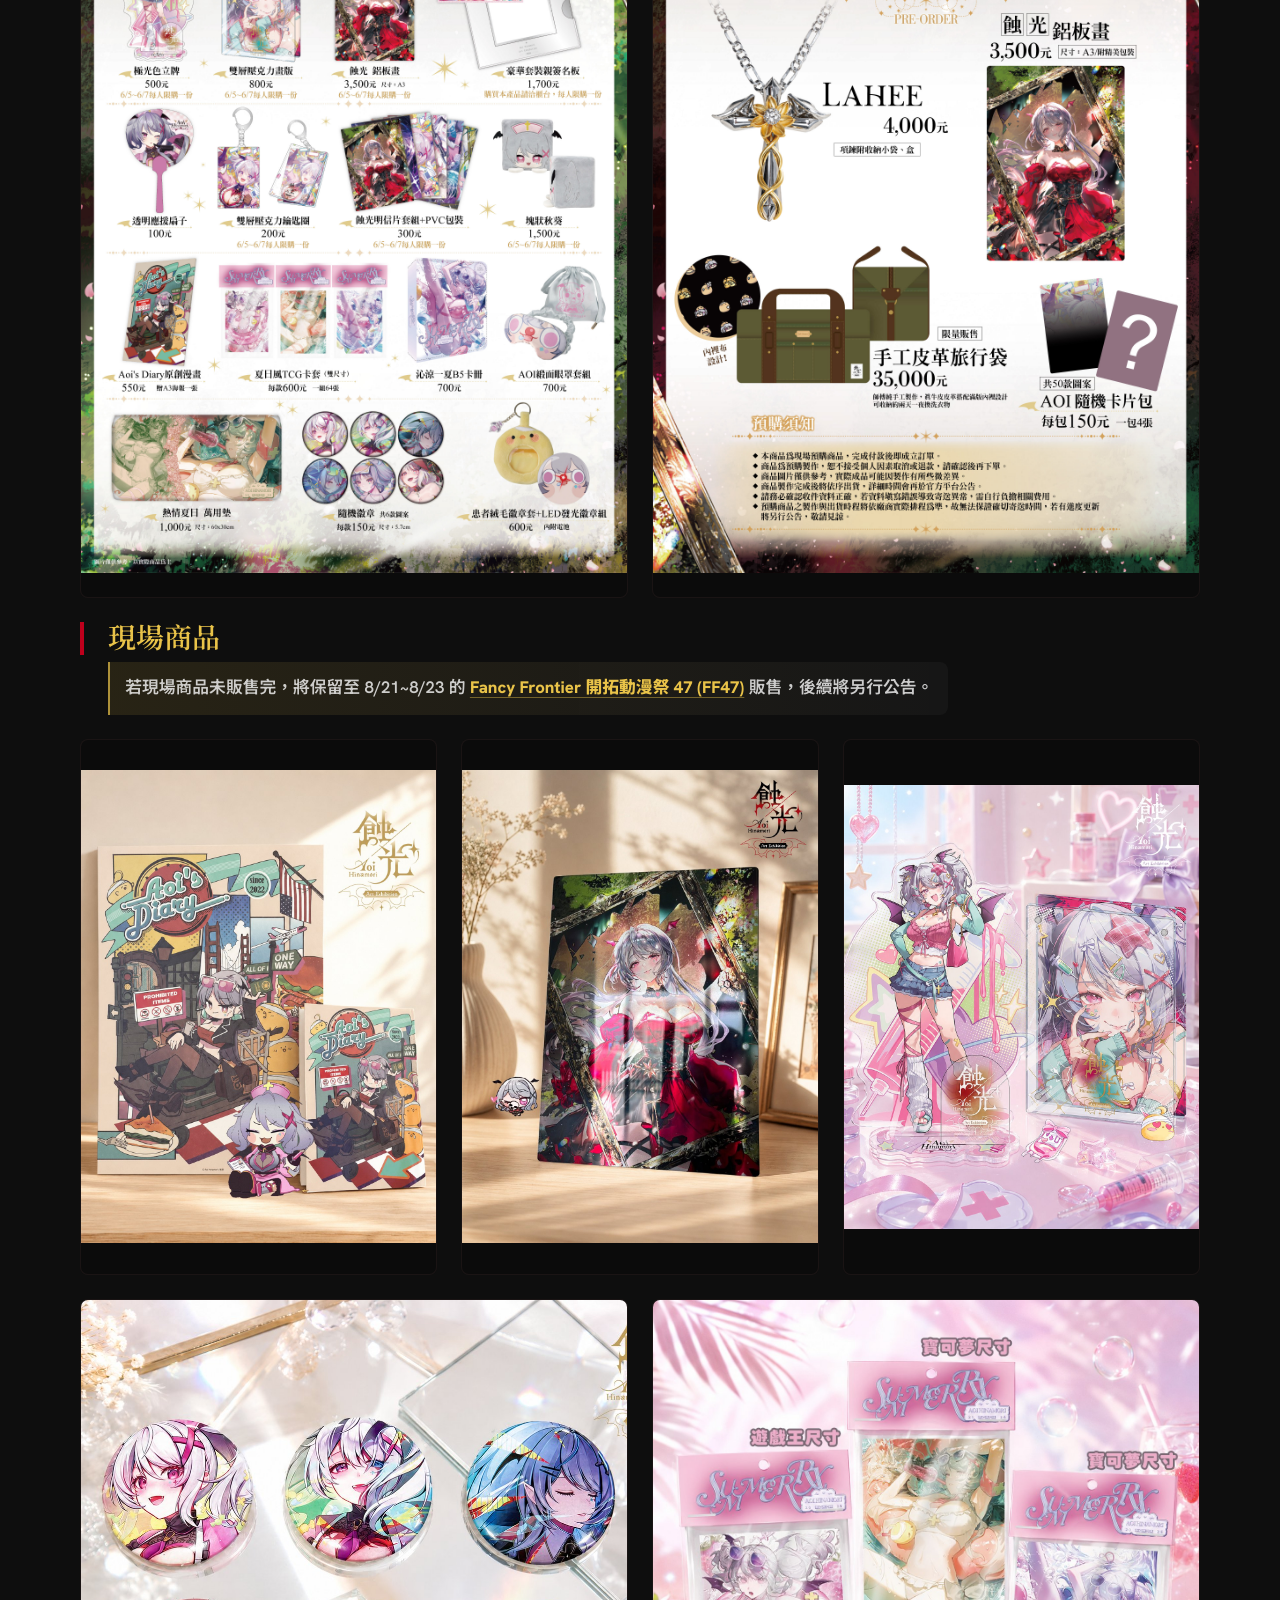
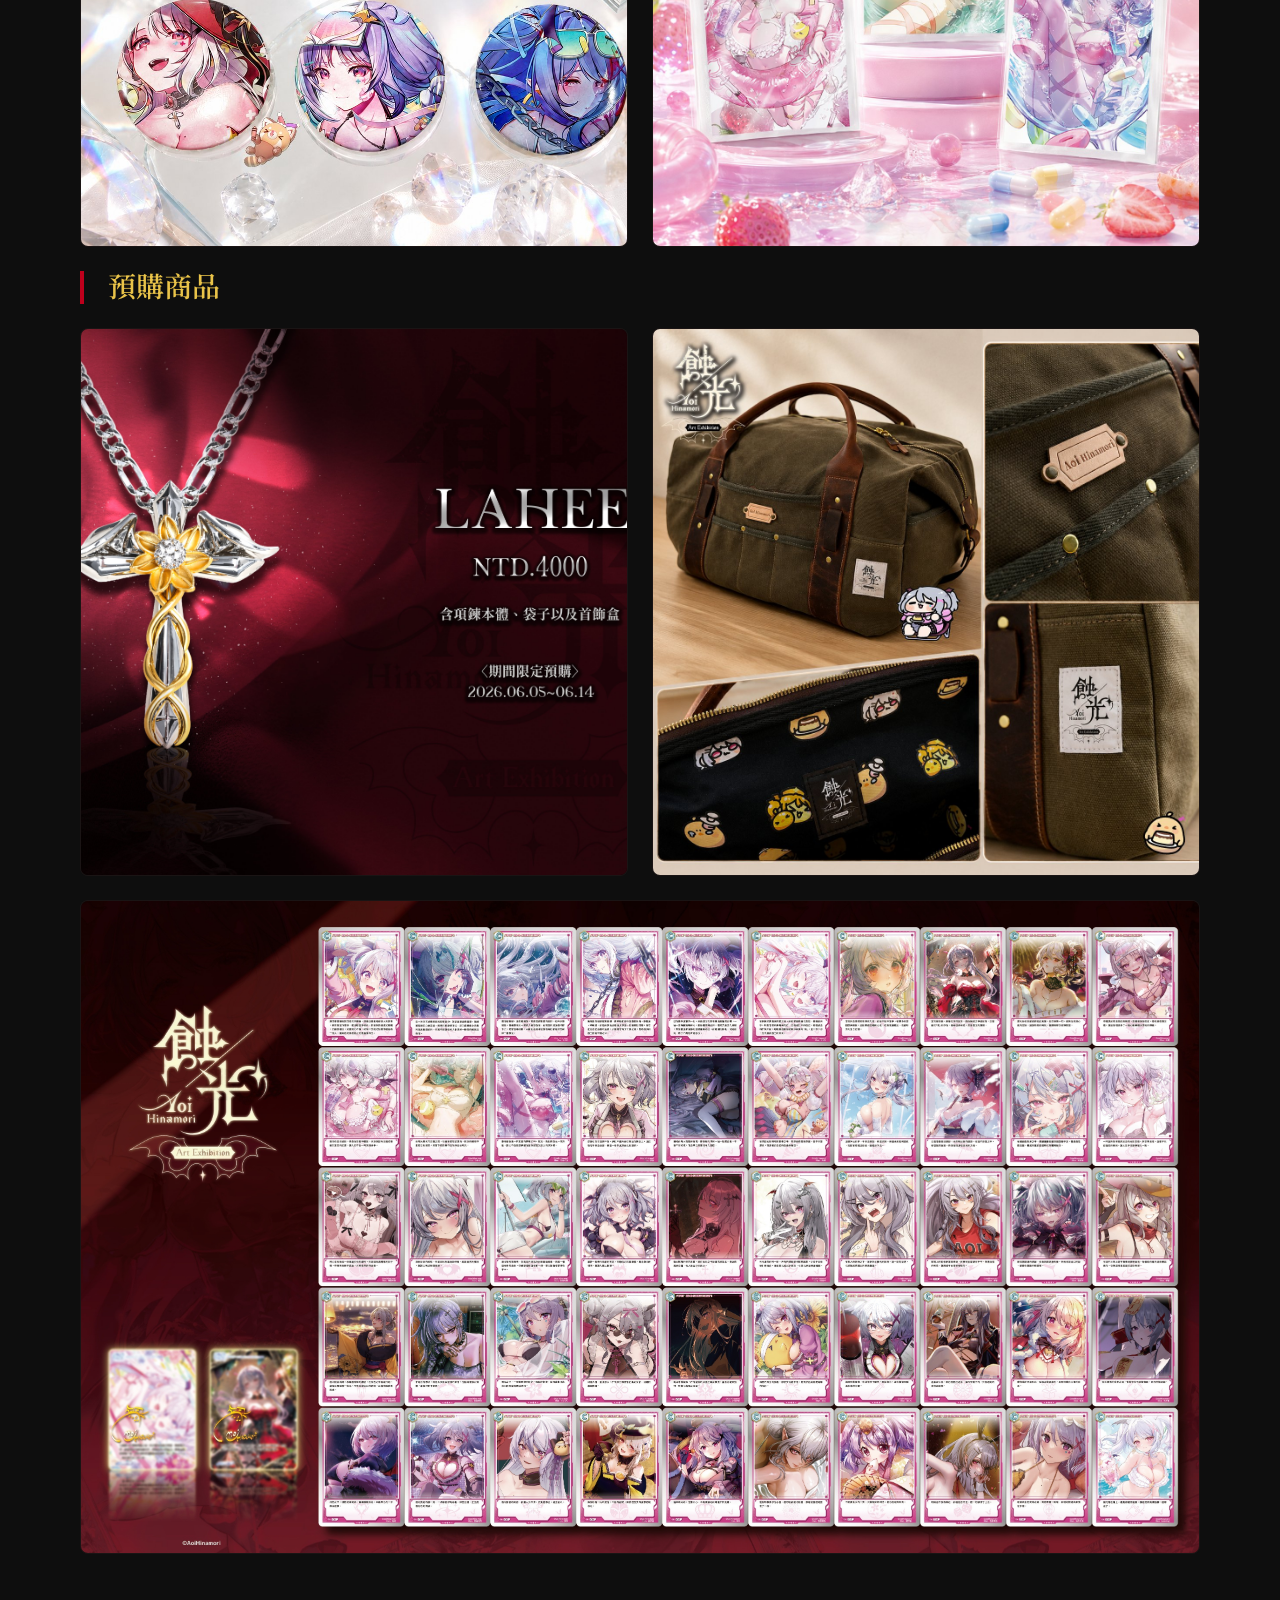
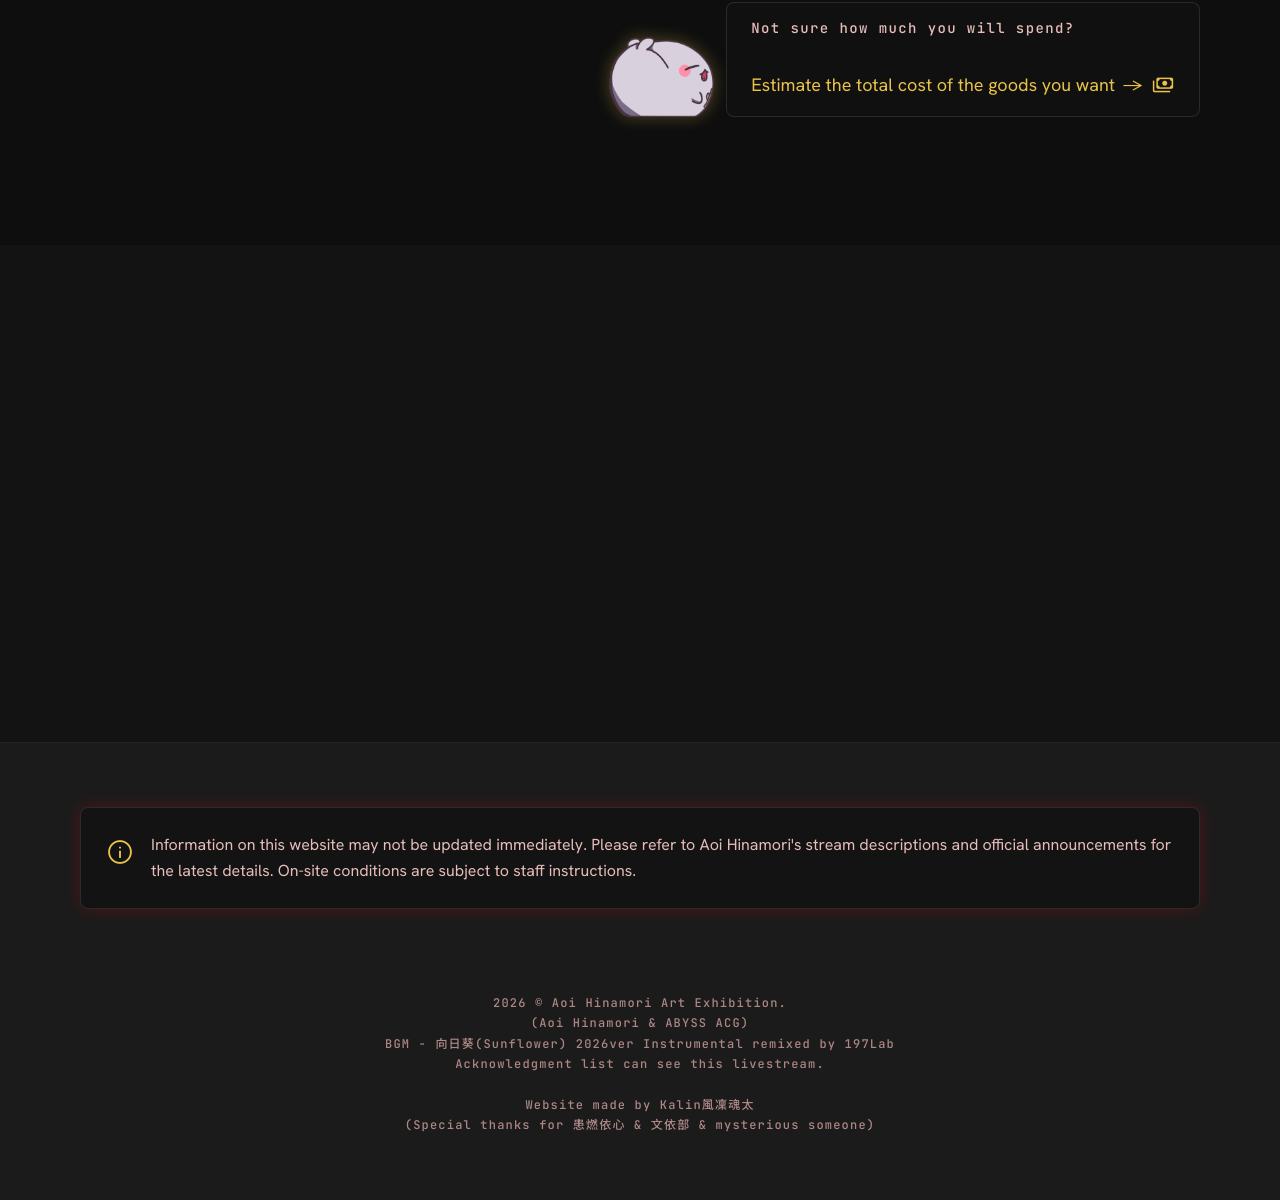
==== commit b3cfe32d: "feat: 新增商品剩餘數量 modal，串接 MockAPI 資料源" ====
--- a/index.html
+++ b/index.html
@@ -1397,15 +1397,111 @@
       </div>
     </footer>
 
-    <button
-      class="venue-photo-fab"
-      id="venue-photo-open"
-      type="button"
-      aria-label="Open venue photos"
+    <!-- Goods Quantity Modal -->
+    <div
+      class="goods-quantity-modal fixed inset-0 z-[100] hidden items-center justify-center bg-black/90 backdrop-blur-md px-4 md:px-8"
+      id="goods-quantity-modal"
+      aria-hidden="true"
     >
-      <span class="material-symbols-outlined">photo_library</span>
-      <span class="venue-photo-fab-label">展場照片</span>
-    </button>
+      <div class="goods-quantity-panel">
+        <div class="goods-quantity-header">
+          <div class="flex items-center gap-3">
+            <span
+              class="material-symbols-outlined text-secondary"
+              style="font-size: 20px"
+              >inventory_2</span
+            >
+            <h2 class="font-label-sm text-secondary tracking-[0.2em] text-sm">
+              商品剩餘數量
+            </h2>
+          </div>
+          <button
+            id="goods-quantity-close"
+            type="button"
+            aria-label="關閉"
+            class="text-secondary hover:text-primary transition-colors"
+          >
+            <span class="material-symbols-outlined text-3xl">close</span>
+          </button>
+        </div>
+        <div class="goods-quantity-toolbar">
+          <button
+            id="goods-quantity-edit"
+            type="button"
+            class="goods-quantity-edit-btn"
+          >
+            <span class="material-symbols-outlined goods-quantity-edit-icon"
+              >edit</span
+            >
+            <span id="goods-quantity-edit-label">編輯數量</span>
+          </button>
+          <div id="goods-quantity-pw-row" class="goods-quantity-pw-row hidden">
+            <input
+              id="goods-quantity-pw-input"
+              type="password"
+              class="goods-quantity-pw-input"
+              placeholder="輸入密碼"
+              maxlength="32"
+              autocomplete="current-password"
+            />
+            <button
+              id="goods-quantity-pw-submit"
+              type="button"
+              class="goods-quantity-pw-btn"
+            >
+              確認
+            </button>
+            <button
+              id="goods-quantity-pw-cancel"
+              type="button"
+              class="goods-quantity-pw-cancel"
+            >
+              取消
+            </button>
+            <span
+              id="goods-quantity-pw-error"
+              class="goods-quantity-pw-error hidden"
+              >密碼錯誤</span
+            >
+          </div>
+        </div>
+        <div id="goods-quantity-list" class="goods-quantity-list"></div>
+      </div>
+    </div>
+
+    <div class="speed-dial-container" id="speed-dial-container">
+      <div class="speed-dial-actions" id="speed-dial-product-quantity">
+        <button
+          class="speed-dial-action"
+          id="item-quantity-open"
+          type="button"
+          aria-label="商品數量"
+        >
+          <span class="speed-dial-action-label">商品數量</span>
+          <span class="material-symbols-outlined">receipt_long</span>
+        </button>
+      </div>
+      <div class="speed-dial-actions" id="speed-dial-product-photo">
+        <button
+          class="speed-dial-action"
+          id="venue-photo-open"
+          type="button"
+          aria-label="展場照片"
+        >
+          <span class="speed-dial-action-label">展場照片</span>
+          <span class="material-symbols-outlined">photo_library</span>
+        </button>
+      </div>
+      <button
+        class="speed-dial"
+        id="speed-dial"
+        type="button"
+        aria-label="功能集"
+        aria-expanded="false"
+      >
+        <span class="material-symbols-outlined">business_center</span>
+      </button>
+    </div>
 
     <script src="js/i18n.js?v=20260607-01"></script>
     <script src="js/index.js?v=20260607-02"></script>
--- a/css/site.css
+++ b/css/site.css
@@ -2122,3 +2122,446 @@
     }
 }
 
+.speed-dial-container {
+    position: fixed;
+    right: max(1rem, env(safe-area-inset-right));
+    bottom: max(1rem, env(safe-area-inset-bottom));
+    z-index: 60;
+    display: flex;
+    flex-direction: column;
+    align-items: flex-end;
+    gap: 0.6rem;
+}
+
+.speed-dial {
+    display: inline-flex;
+    align-items: center;
+    justify-content: center;
+    width: 3.5rem;
+    height: 3.5rem;
+    border: 1px solid rgba(233, 195, 73, 0.42);
+    border-radius: 50%;
+    color: var(--color-secondary);
+    background: rgba(12, 8, 10, 0.86);
+    box-shadow: 0 0 28px rgba(217, 0, 42, 0.24);
+    backdrop-filter: blur(14px);
+    cursor: pointer;
+    transition: color 0.2s ease, border-color 0.2s ease, background-color 0.2s ease, transform 0.2s ease, box-shadow 0.2s ease;
+}
+
+.speed-dial:hover,
+.speed-dial:focus-visible {
+    color: var(--color-primary);
+    border-color: var(--color-primary);
+    background: rgba(22, 12, 14, 0.94);
+    box-shadow: 0 0 36px rgba(217, 0, 42, 0.34);
+    outline: none;
+}
+
+.speed-dial .material-symbols-outlined {
+    font-size: 1.55rem;
+    transition: transform 0.3s ease;
+}
+
+.speed-dial[aria-expanded="true"] .material-symbols-outlined {
+    transform: rotate(45deg);
+}
+
+.speed-dial-actions {
+    display: flex;
+    flex-direction: column;
+    align-items: flex-end;
+    gap: 0.5rem;
+    opacity: 0;
+    pointer-events: none;
+    transform: translateY(8px);
+    transition: opacity 0.2s ease, transform 0.2s ease;
+}
+
+.speed-dial-actions.is-open {
+    opacity: 1;
+    pointer-events: auto;
+    transform: translateY(0);
+}
+
+.speed-dial-action {
+    display: inline-flex;
+    align-items: center;
+    gap: 0.6rem;
+    min-height: 2.75rem;
+    padding: 0.65rem 1rem;
+    border: 1px solid rgba(233, 195, 73, 0.42);
+    border-radius: 999px;
+    color: var(--color-secondary);
+    background: rgba(12, 8, 10, 0.86);
+    box-shadow: 0 0 20px rgba(217, 0, 42, 0.18);
+    backdrop-filter: blur(14px);
+    cursor: pointer;
+    white-space: nowrap;
+    transition: color 0.2s ease, border-color 0.2s ease, background-color 0.2s ease, transform 0.2s ease, box-shadow 0.2s ease;
+}
+
+.speed-dial-action:hover,
+.speed-dial-action:focus-visible {
+    color: var(--color-primary);
+    border-color: var(--color-primary);
+    background: rgba(22, 12, 14, 0.94);
+    box-shadow: 0 0 28px rgba(217, 0, 42, 0.28);
+    transform: translateY(-2px);
+    outline: none;
+}
+
+.speed-dial-action .material-symbols-outlined {
+    font-size: 1.35rem;
+}
+
+.speed-dial-action-label {
+    font-size: 0.8rem;
+    font-weight: 700;
+    letter-spacing: 0.12em;
+}
+
+@media (max-width: 767px) {
+    .image-carousel-button {
+        width: 42px;
+        height: 48px;
+    }
+
+    .venue-photo-tabs {
+        padding: 12px 12px 10px;
+    }
+
+    .venue-photo-tab {
+        min-height: 36px;
+        padding: 0.5rem 0.72rem;
+        font-size: 0.74rem;
+    }
+
+    .image-modal.is-carousel .image-modal-zoom-controls {
+        top: 64px;
+    }
+
+    .image-carousel-prev {
+        left: 8px;
+    }
+
+    .image-carousel-next {
+        right: 8px;
+    }
+
+    .speed-dial-container {
+        right: max(0.85rem, env(safe-area-inset-right));
+        bottom: max(0.85rem, env(safe-area-inset-bottom));
+    }
+}
+
+/* Goods Quantity Modal */
+.goods-quantity-modal.is-open {
+    display: flex;
+}
+
+.goods-quantity-panel {
+    position: relative;
+    width: 100%;
+    max-width: 560px;
+    overflow: hidden;
+    border: 1px solid rgba(233, 195, 73, 0.3);
+    border-radius: 0.75rem;
+    background: rgba(8, 8, 8, 0.96);
+    box-shadow: 0 0 44px rgba(217, 0, 42, 0.18);
+}
+
+.goods-quantity-header {
+    display: flex;
+    align-items: center;
+    justify-content: space-between;
+    padding: 20px 24px;
+    border-bottom: 1px solid rgba(255, 255, 255, 0.08);
+}
+
+.goods-quantity-toolbar {
+    display: flex;
+    align-items: center;
+    flex-wrap: wrap;
+    gap: 10px;
+    padding: 10px 24px;
+    border-bottom: 1px solid rgba(255, 255, 255, 0.06);
+    background: rgba(255, 255, 255, 0.02);
+}
+
+.goods-quantity-edit-btn {
+    display: inline-flex;
+    align-items: center;
+    gap: 6px;
+    padding: 5px 14px;
+    border: 1px solid rgba(233, 195, 73, 0.3);
+    border-radius: 999px;
+    color: var(--color-secondary);
+    background: rgba(233, 195, 73, 0.06);
+    font-size: 0.75rem;
+    font-weight: 700;
+    letter-spacing: 0.08em;
+    transition: color 0.2s ease, border-color 0.2s ease, background-color 0.2s ease;
+}
+
+.goods-quantity-edit-btn:hover {
+    border-color: rgba(233, 195, 73, 0.65);
+    background: rgba(233, 195, 73, 0.12);
+}
+
+.goods-quantity-edit-btn.is-saving {
+    border-color: rgba(139, 209, 249, 0.5);
+    color: #8bd1f9;
+    background: rgba(139, 209, 249, 0.08);
+}
+
+.goods-quantity-edit-icon {
+    font-size: 15px;
+}
+
+.goods-quantity-edit-row {
+    display: flex;
+    flex-wrap: wrap;
+    gap: 10px;
+    margin-top: 6px;
+}
+
+.goods-quantity-field-label {
+    display: flex;
+    align-items: center;
+    gap: 8px;
+    font-size: 0.72rem;
+    font-weight: 700;
+    color: var(--color-on-surface-variant);
+    letter-spacing: 0.04em;
+}
+
+.goods-quantity-input {
+    width: 64px;
+    padding: 4px 8px;
+    border: 1px solid rgba(233, 195, 73, 0.35);
+    border-radius: 0.375rem;
+    background: rgba(0, 0, 0, 0.35);
+    color: var(--color-secondary);
+    font-size: 0.85rem;
+    font-weight: 700;
+    text-align: center;
+    outline: none;
+    transition: border-color 0.2s ease;
+}
+
+.goods-quantity-input:focus {
+    border-color: rgba(233, 195, 73, 0.75);
+}
+
+.goods-quantity-textarea {
+    width: 100%;
+    padding: 6px 10px;
+    margin-bottom: 8px;
+    border: 1px solid rgba(233, 195, 73, 0.35);
+    border-radius: 0.375rem;
+    background: rgba(0, 0, 0, 0.35);
+    color: var(--color-on-surface);
+    font-size: 0.8rem;
+    line-height: 1.5;
+    resize: vertical;
+    outline: none;
+    transition: border-color 0.2s ease;
+}
+
+.goods-quantity-textarea:focus {
+    border-color: rgba(233, 195, 73, 0.75);
+}
+
+.goods-quantity-pw-row {
+    display: flex;
+    align-items: center;
+    gap: 8px;
+    flex-wrap: wrap;
+}
+
+.goods-quantity-pw-row.hidden {
+    display: none;
+}
+
+.goods-quantity-pw-input {
+    width: 120px;
+    padding: 5px 10px;
+    border: 1px solid rgba(233, 195, 73, 0.35);
+    border-radius: 0.375rem;
+    background: rgba(0, 0, 0, 0.35);
+    color: var(--color-on-surface);
+    font-size: 0.8rem;
+    outline: none;
+    transition: border-color 0.2s ease;
+}
+
+.goods-quantity-pw-input:focus {
+    border-color: rgba(233, 195, 73, 0.75);
+}
+
+.goods-quantity-pw-btn {
+    padding: 5px 12px;
+    border: 1px solid rgba(233, 195, 73, 0.4);
+    border-radius: 0.375rem;
+    color: var(--color-secondary);
+    background: rgba(233, 195, 73, 0.08);
+    font-size: 0.75rem;
+    font-weight: 700;
+    transition: border-color 0.2s ease, background-color 0.2s ease;
+}
+
+.goods-quantity-pw-btn:hover {
+    border-color: rgba(233, 195, 73, 0.7);
+    background: rgba(233, 195, 73, 0.15);
+}
+
+.goods-quantity-pw-cancel {
+    padding: 5px 10px;
+    color: var(--color-on-surface-variant);
+    font-size: 0.75rem;
+    font-weight: 600;
+    opacity: 0.7;
+    transition: opacity 0.2s ease;
+}
+
+.goods-quantity-pw-cancel:hover {
+    opacity: 1;
+}
+
+.goods-quantity-pw-error {
+    font-size: 0.72rem;
+    font-weight: 700;
+    color: rgba(255, 110, 110, 0.9);
+    letter-spacing: 0.04em;
+}
+
+.goods-quantity-pw-error.hidden {
+    display: none;
+}
+
+.goods-quantity-list {
+    overflow-y: auto;
+    max-height: calc(100vh - 160px);
+}
+
+.goods-quantity-item {
+    display: flex;
+    align-items: flex-start;
+    gap: 18px;
+    padding: 18px 24px;
+    border-bottom: 1px solid rgba(255, 255, 255, 0.05);
+}
+
+.goods-quantity-item:last-child {
+    border-bottom: 0;
+}
+
+.goods-quantity-thumb {
+    width: 88px;
+    height: 88px;
+    flex-shrink: 0;
+    border-radius: 0.5rem;
+    object-fit: cover;
+    background: #111;
+    border: 1px solid rgba(255, 255, 255, 0.08);
+}
+
+.goods-quantity-info {
+    flex: 1;
+    min-width: 0;
+    padding-top: 2px;
+}
+
+.goods-quantity-name {
+    font-size: 1rem;
+    font-weight: 700;
+    line-height: 1.4;
+    color: var(--color-on-surface);
+    margin-bottom: 5px;
+}
+
+.goods-quantity-desc {
+    font-size: 0.78rem;
+    line-height: 1.6;
+    color: var(--color-on-surface-variant);
+    margin-bottom: 10px;
+    white-space: pre-line;
+}
+
+.goods-quantity-tags {
+    display: flex;
+    flex-wrap: wrap;
+    gap: 6px;
+}
+
+.goods-quantity-tag {
+    display: inline-flex;
+    align-items: center;
+    gap: 5px;
+    padding: 3px 10px;
+    border-radius: 999px;
+    font-size: 0.7rem;
+    font-weight: 700;
+    letter-spacing: 0.04em;
+}
+
+.goods-quantity-tag-label {
+    color: var(--color-on-surface-variant);
+    opacity: 0.75;
+}
+
+.goods-quantity-tag-normal {
+    background: rgba(233, 195, 73, 0.08);
+    border: 1px solid rgba(233, 195, 73, 0.22);
+}
+
+.goods-quantity-tag-normal .goods-quantity-tag-value {
+    color: var(--color-secondary);
+    font-weight: 800;
+}
+
+.goods-quantity-tag-oozora {
+    background: rgba(139, 209, 249, 0.08);
+    border: 1px solid rgba(139, 209, 249, 0.22);
+}
+
+.goods-quantity-tag-oozora .goods-quantity-tag-value {
+    color: #8bd1f9;
+    font-weight: 800;
+}
+
+.goods-quantity-soldout {
+    display: inline-flex;
+    align-items: center;
+    padding: 3px 12px;
+    border-radius: 999px;
+    background: rgba(191, 2, 29, 0.14);
+    border: 1px solid rgba(191, 2, 29, 0.35);
+    color: rgba(255, 110, 110, 0.9);
+    font-size: 0.7rem;
+    font-weight: 800;
+    letter-spacing: 0.1em;
+}
+
+.goods-quantity-loading {
+    display: flex;
+    align-items: center;
+    justify-content: center;
+    gap: 10px;
+    padding: 48px 24px;
+    color: var(--color-secondary);
+    font-size: 0.85rem;
+    letter-spacing: 0.1em;
+    opacity: 0.7;
+}
+
+.goods-quantity-loading-icon {
+    font-size: 22px;
+    animation: spin 1.2s linear infinite;
+}
+
+@keyframes spin {
+    to { transform: rotate(360deg); }
+}
+
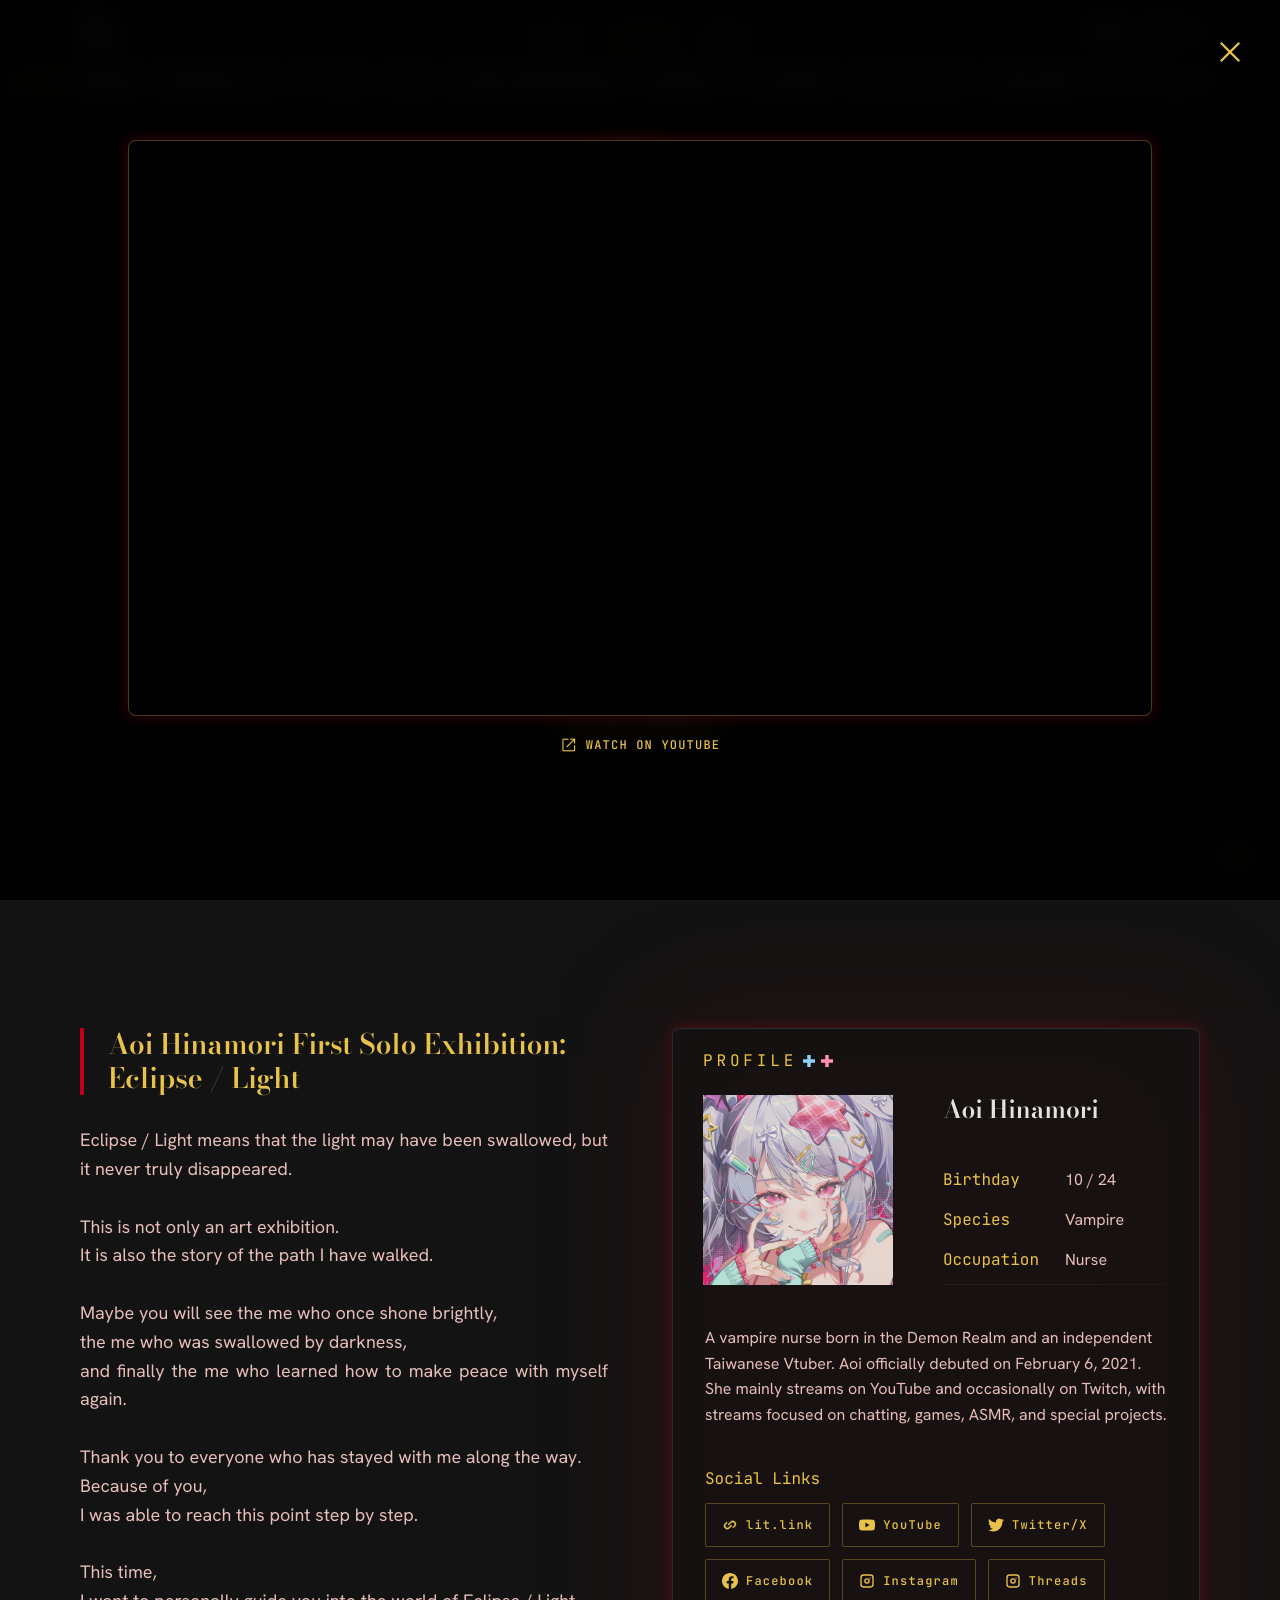
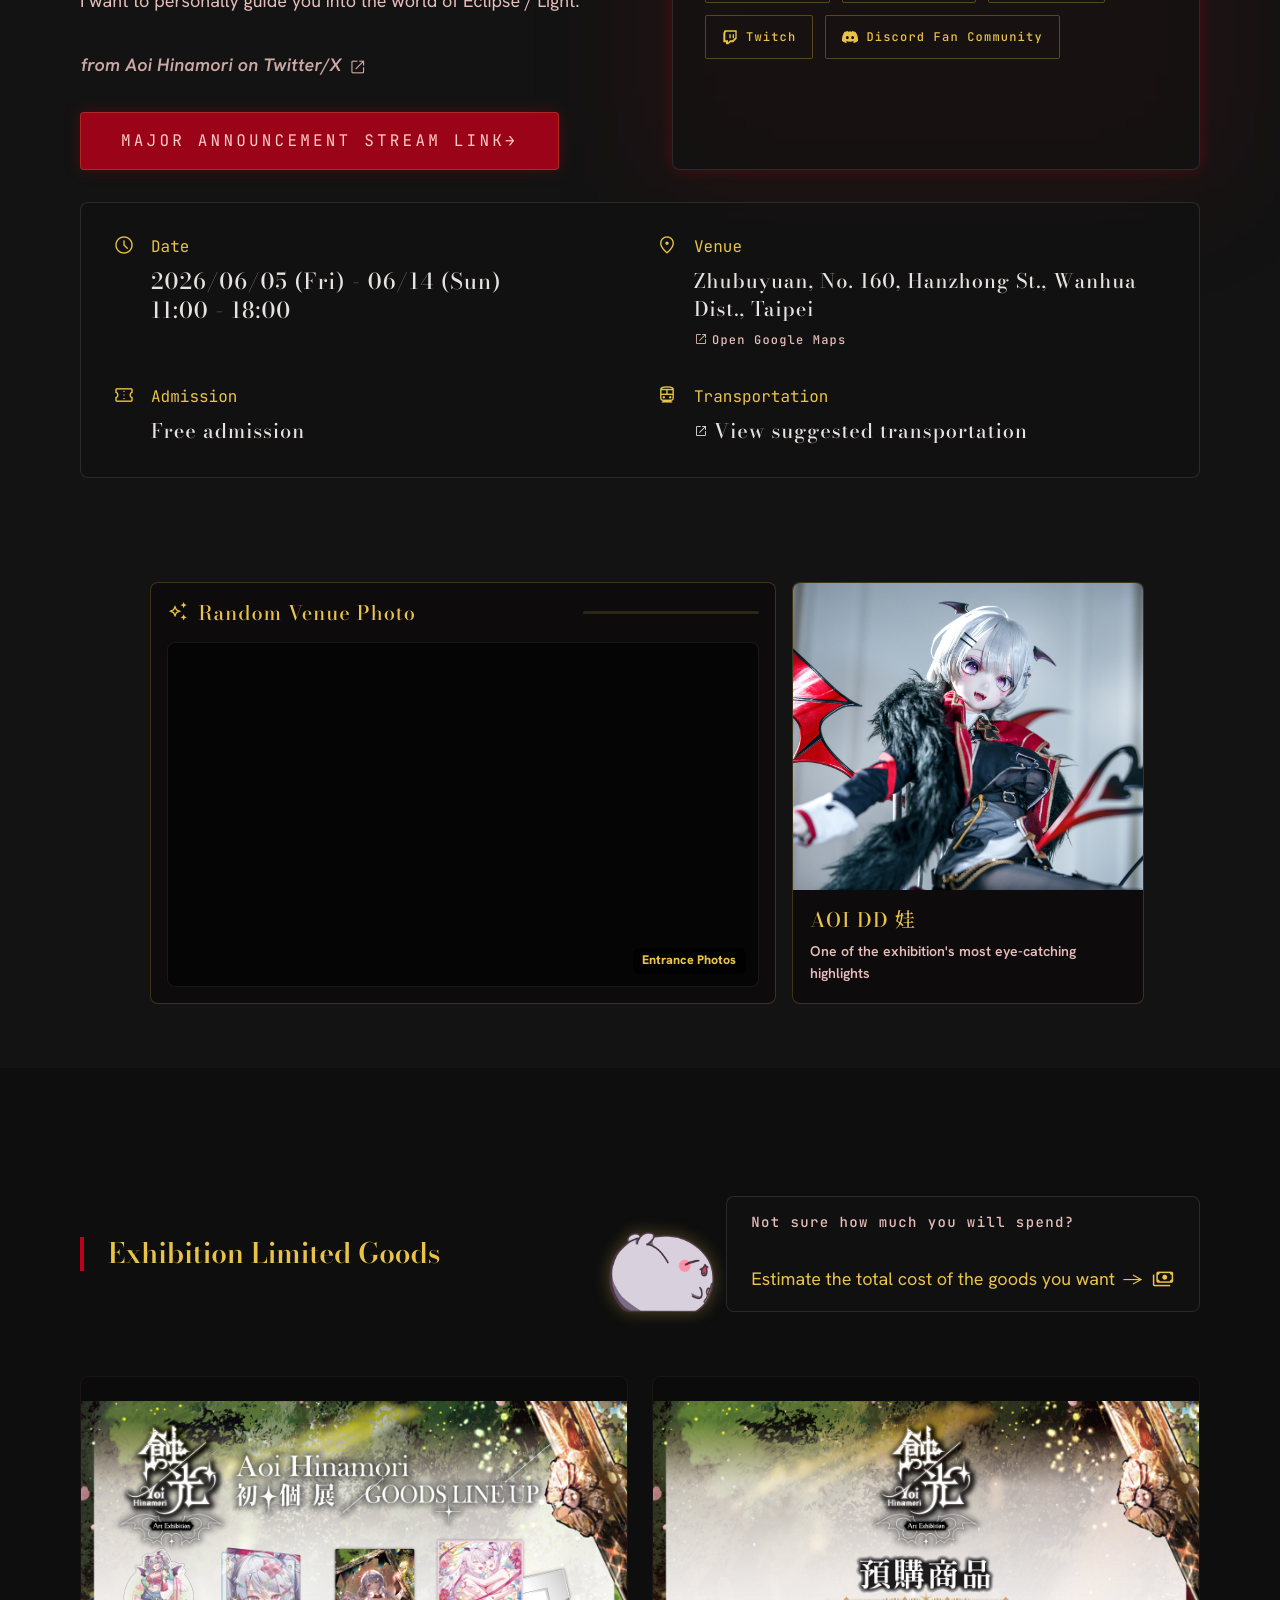
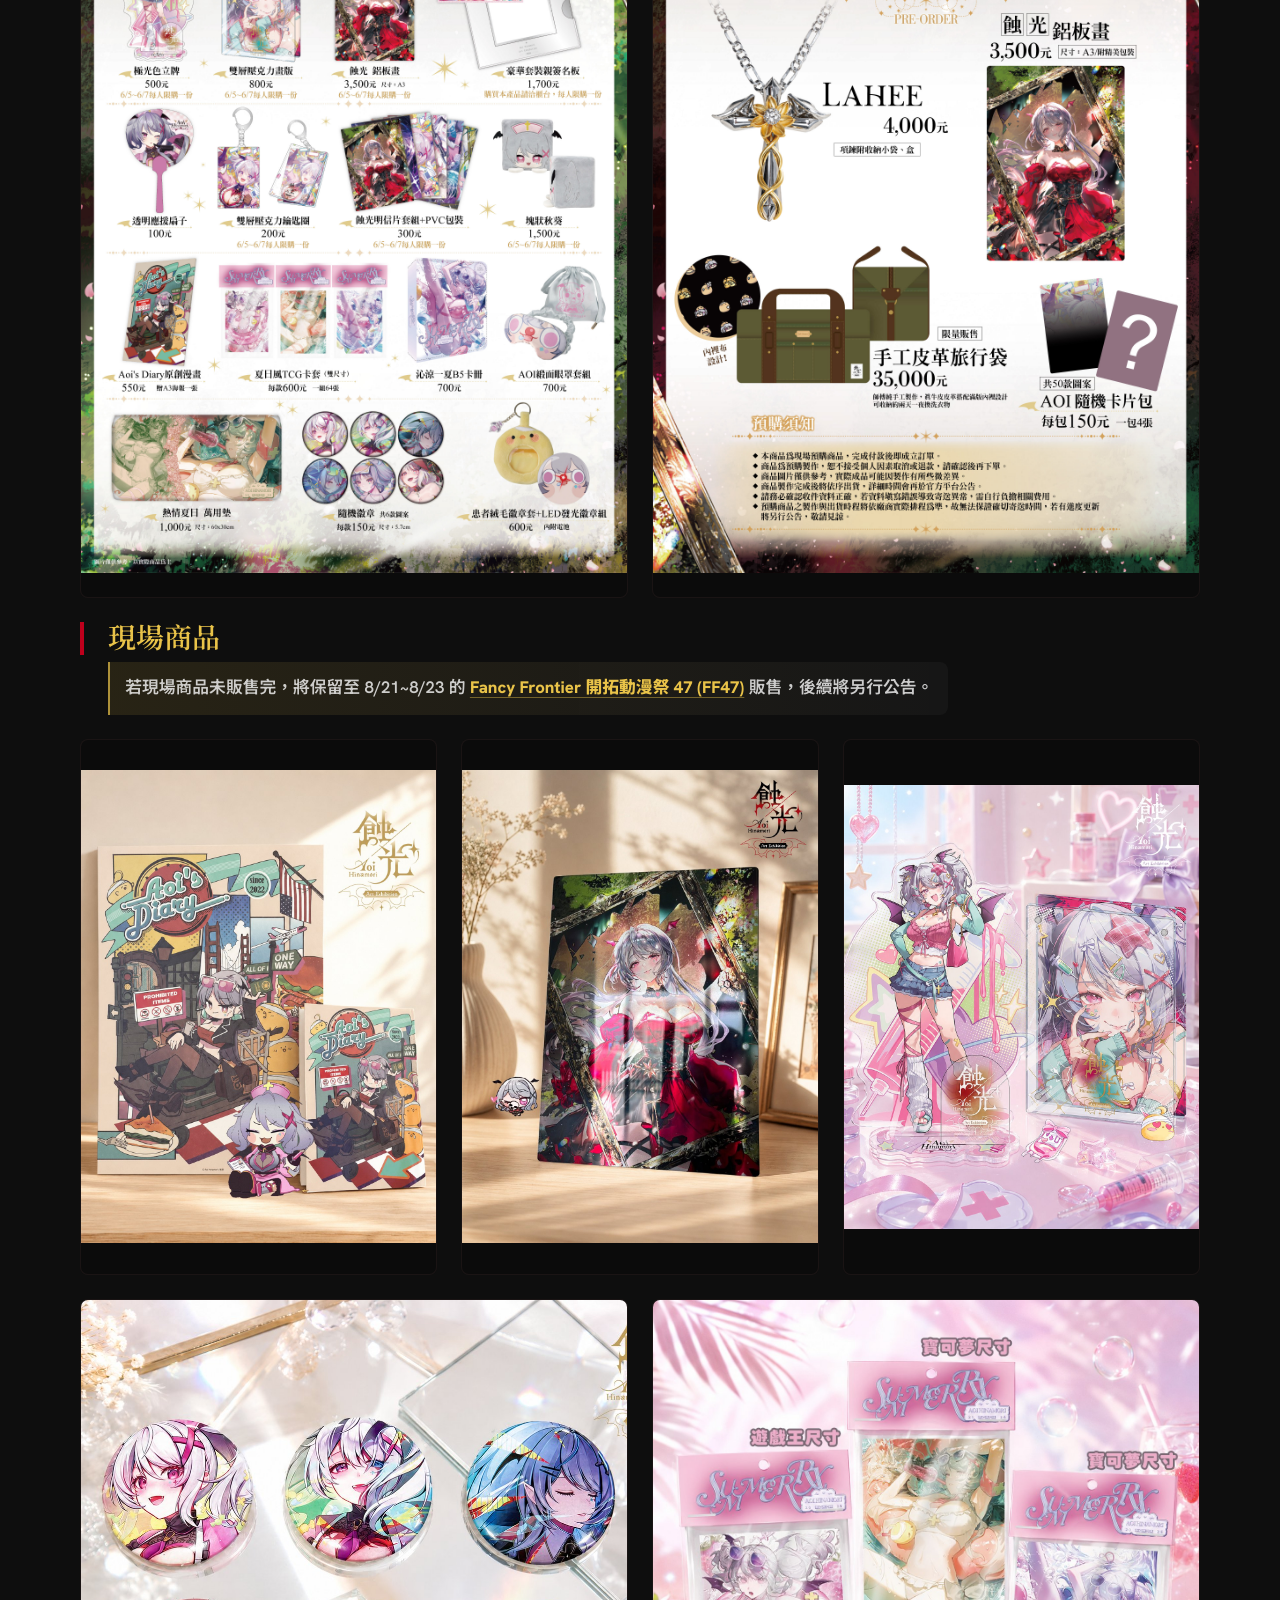
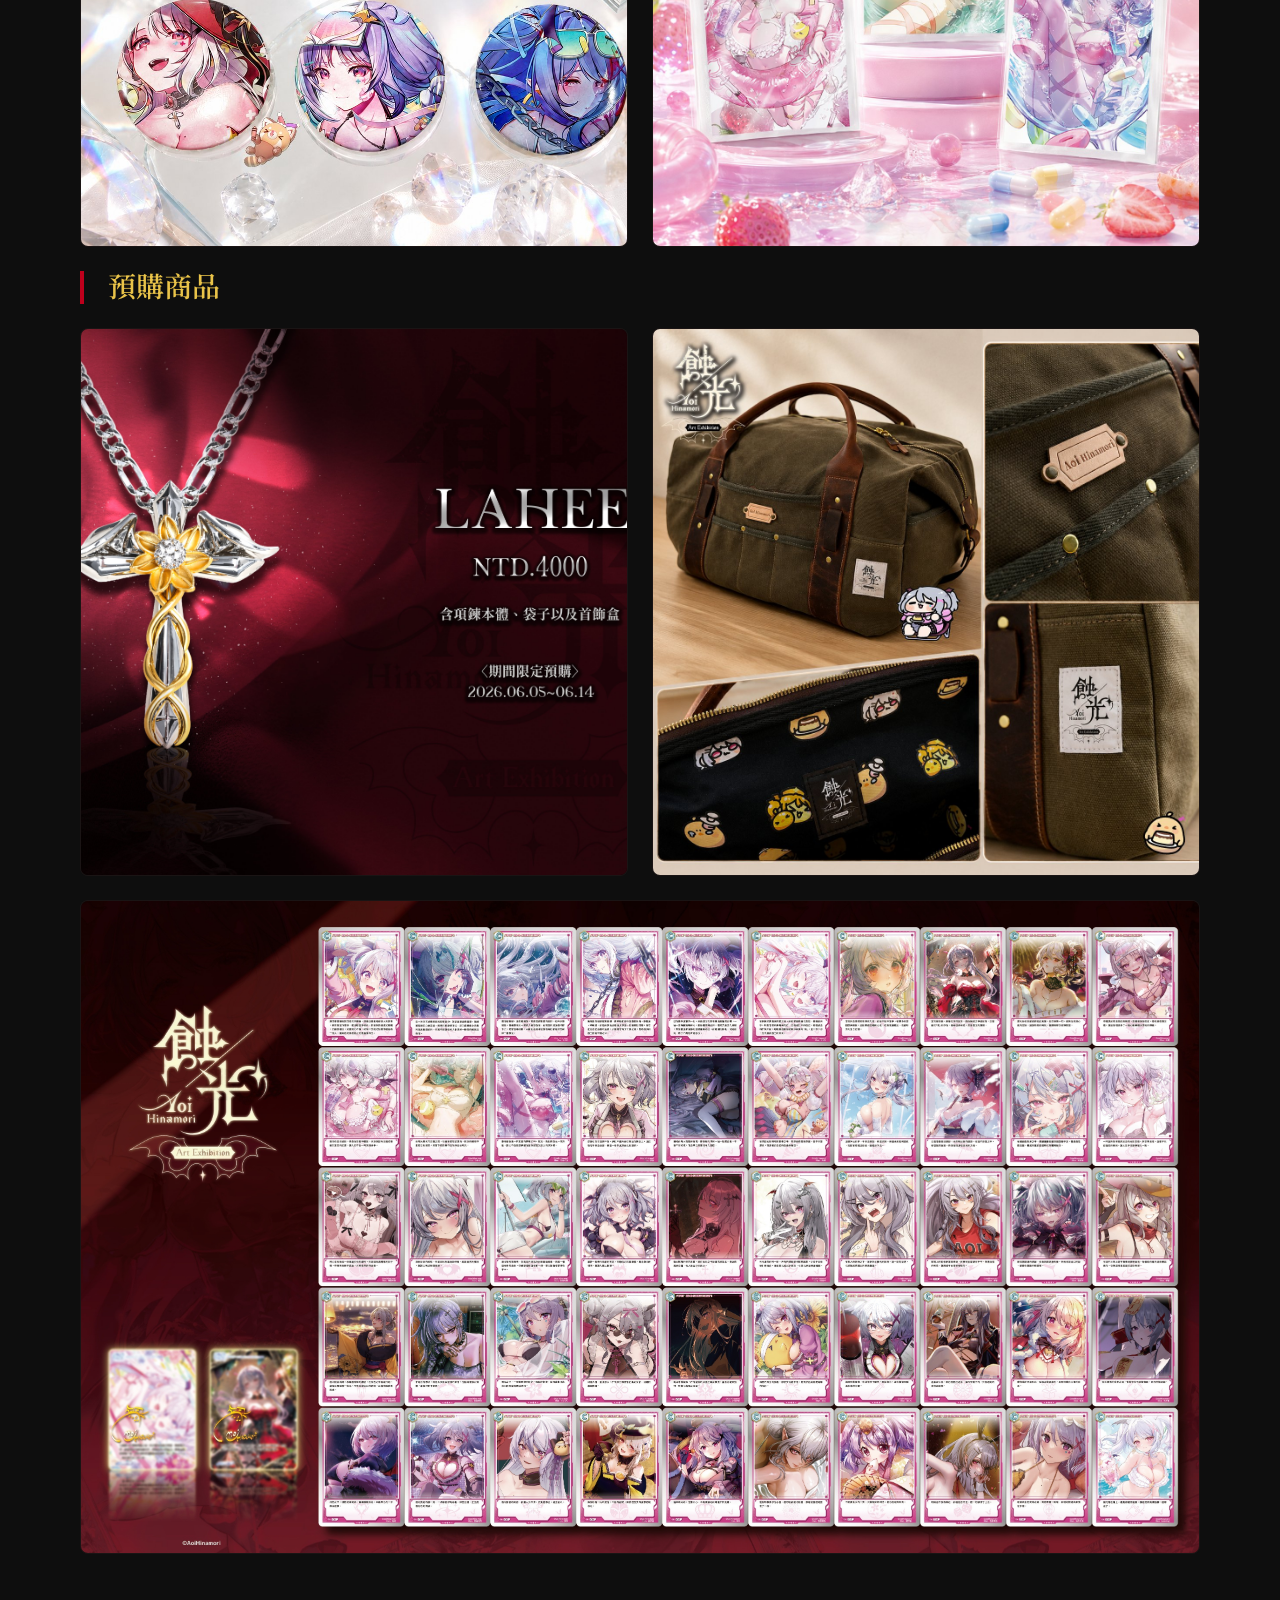
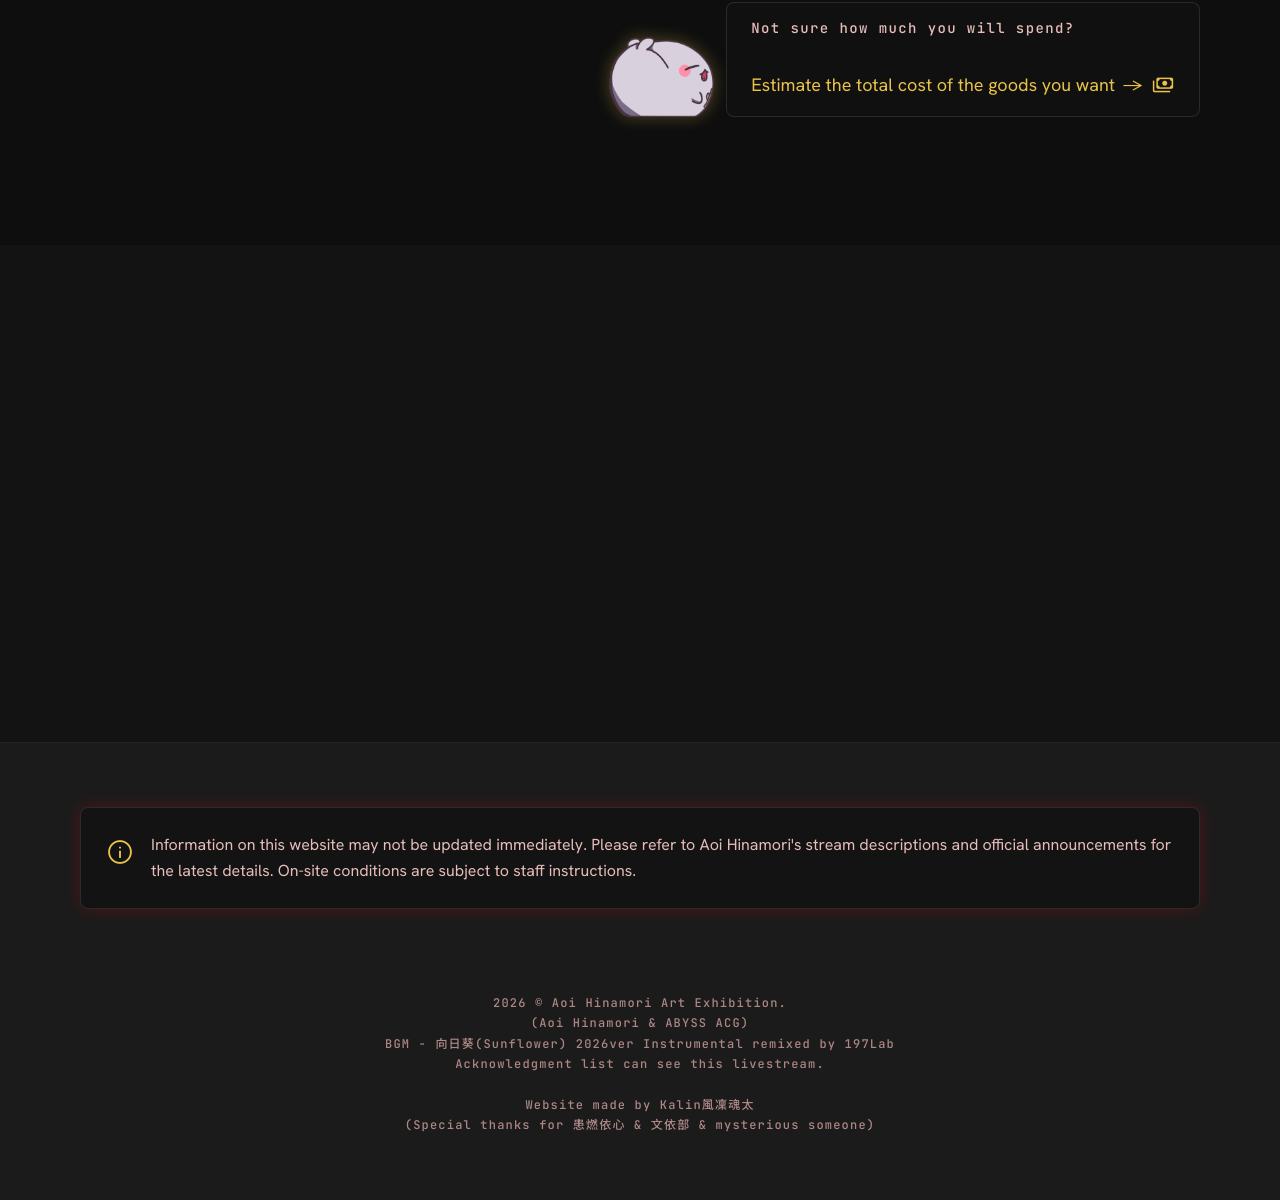
==== commit f22bd7cd: "feat: 商品編輯密碼紀錄於 session" ====
--- a/index.html
+++ b/index.html
@@ -1504,7 +1504,7 @@
     </div>
 
     <script src="js/i18n.js?v=20260607-01"></script>
-    <script src="js/index.js?v=20260607-02"></script>
+    <script src="js/index.js?v=20260611-01"></script>
     <script src="js/faq.js?v=20260608-01"></script>
   </body>
 </html>
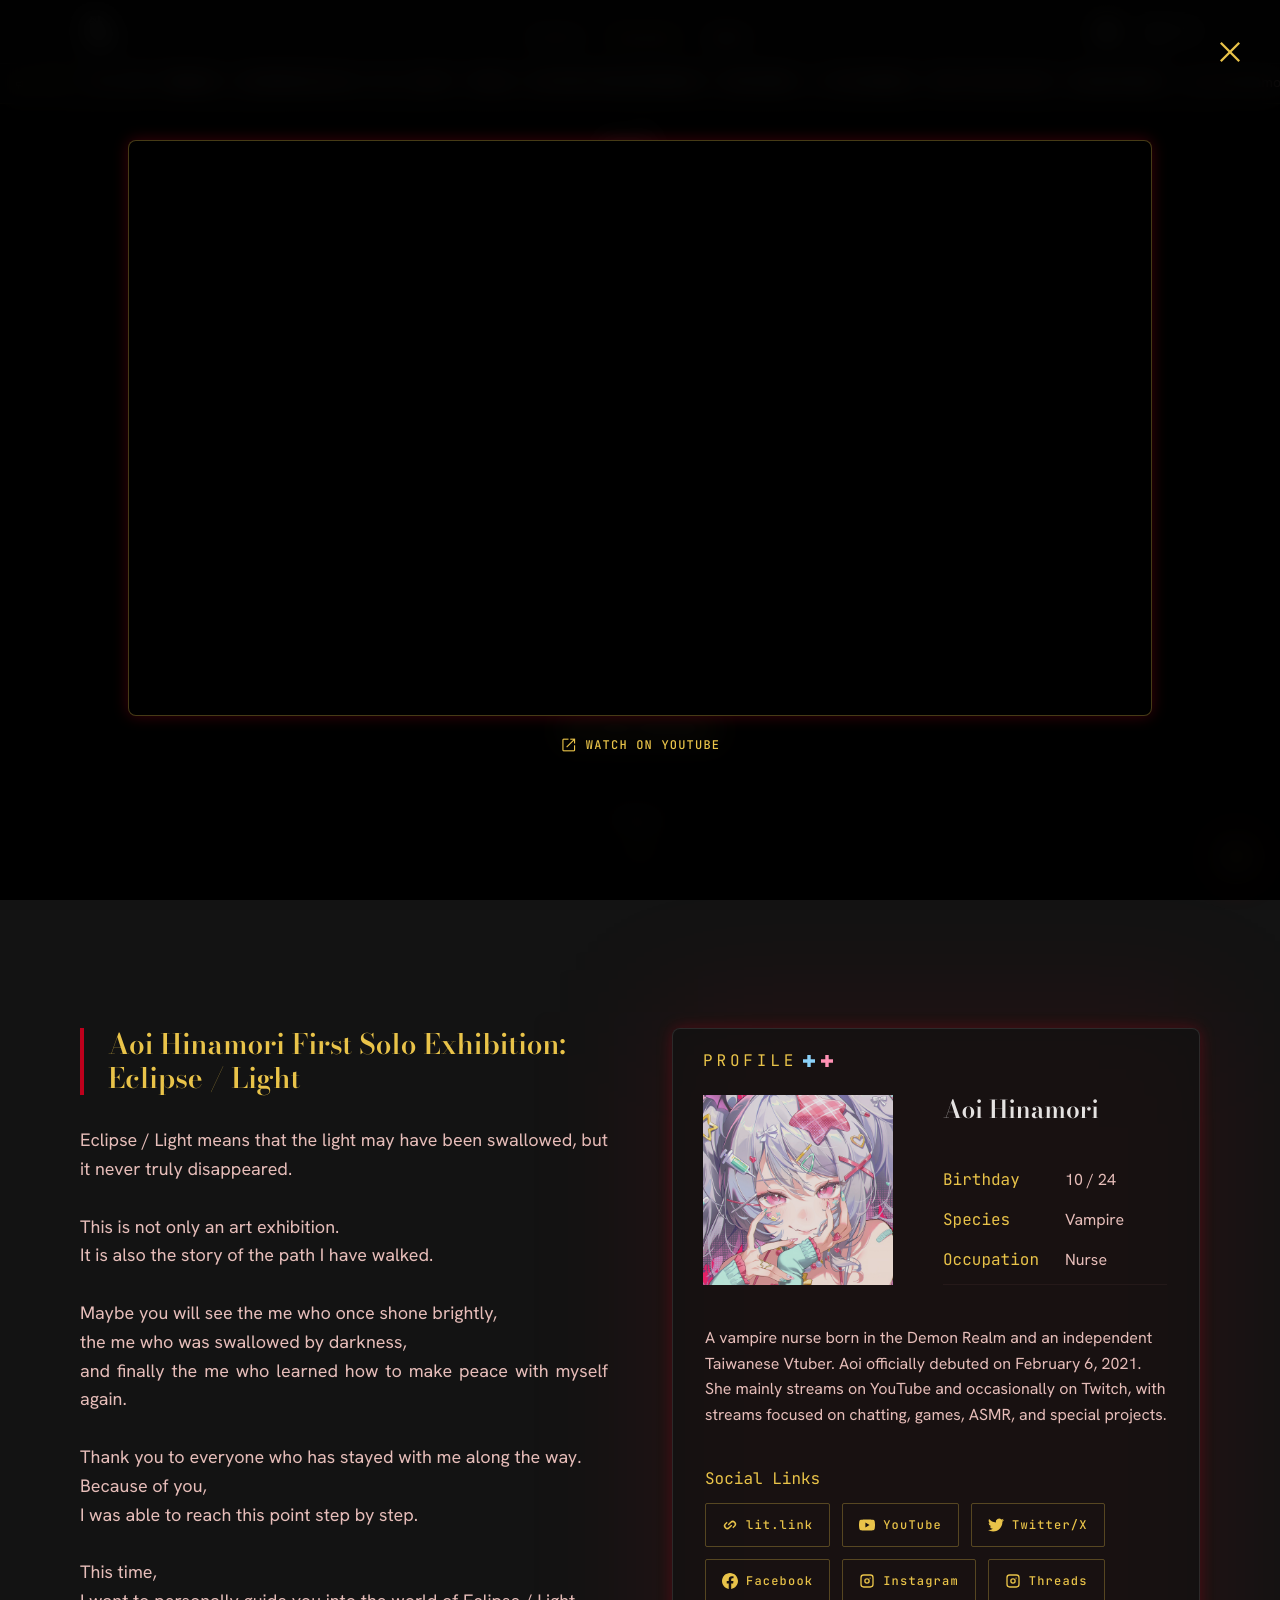
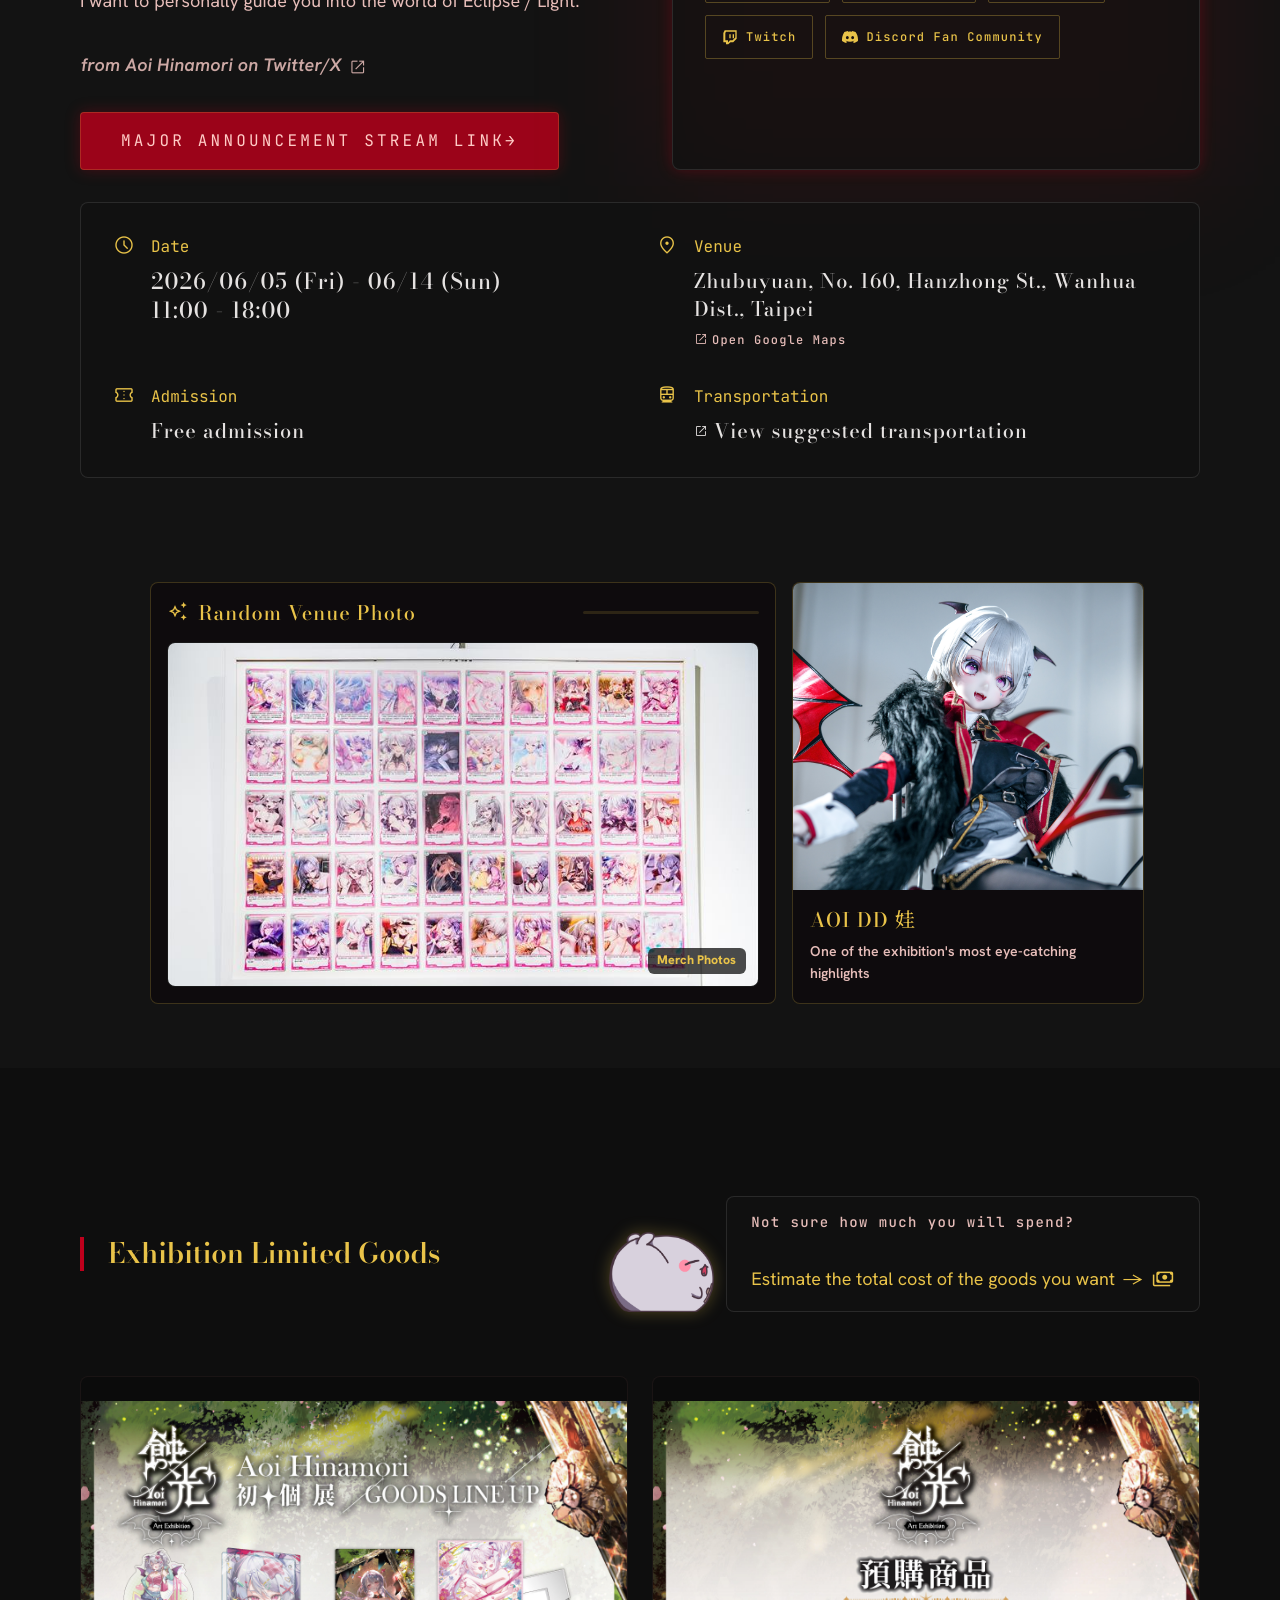
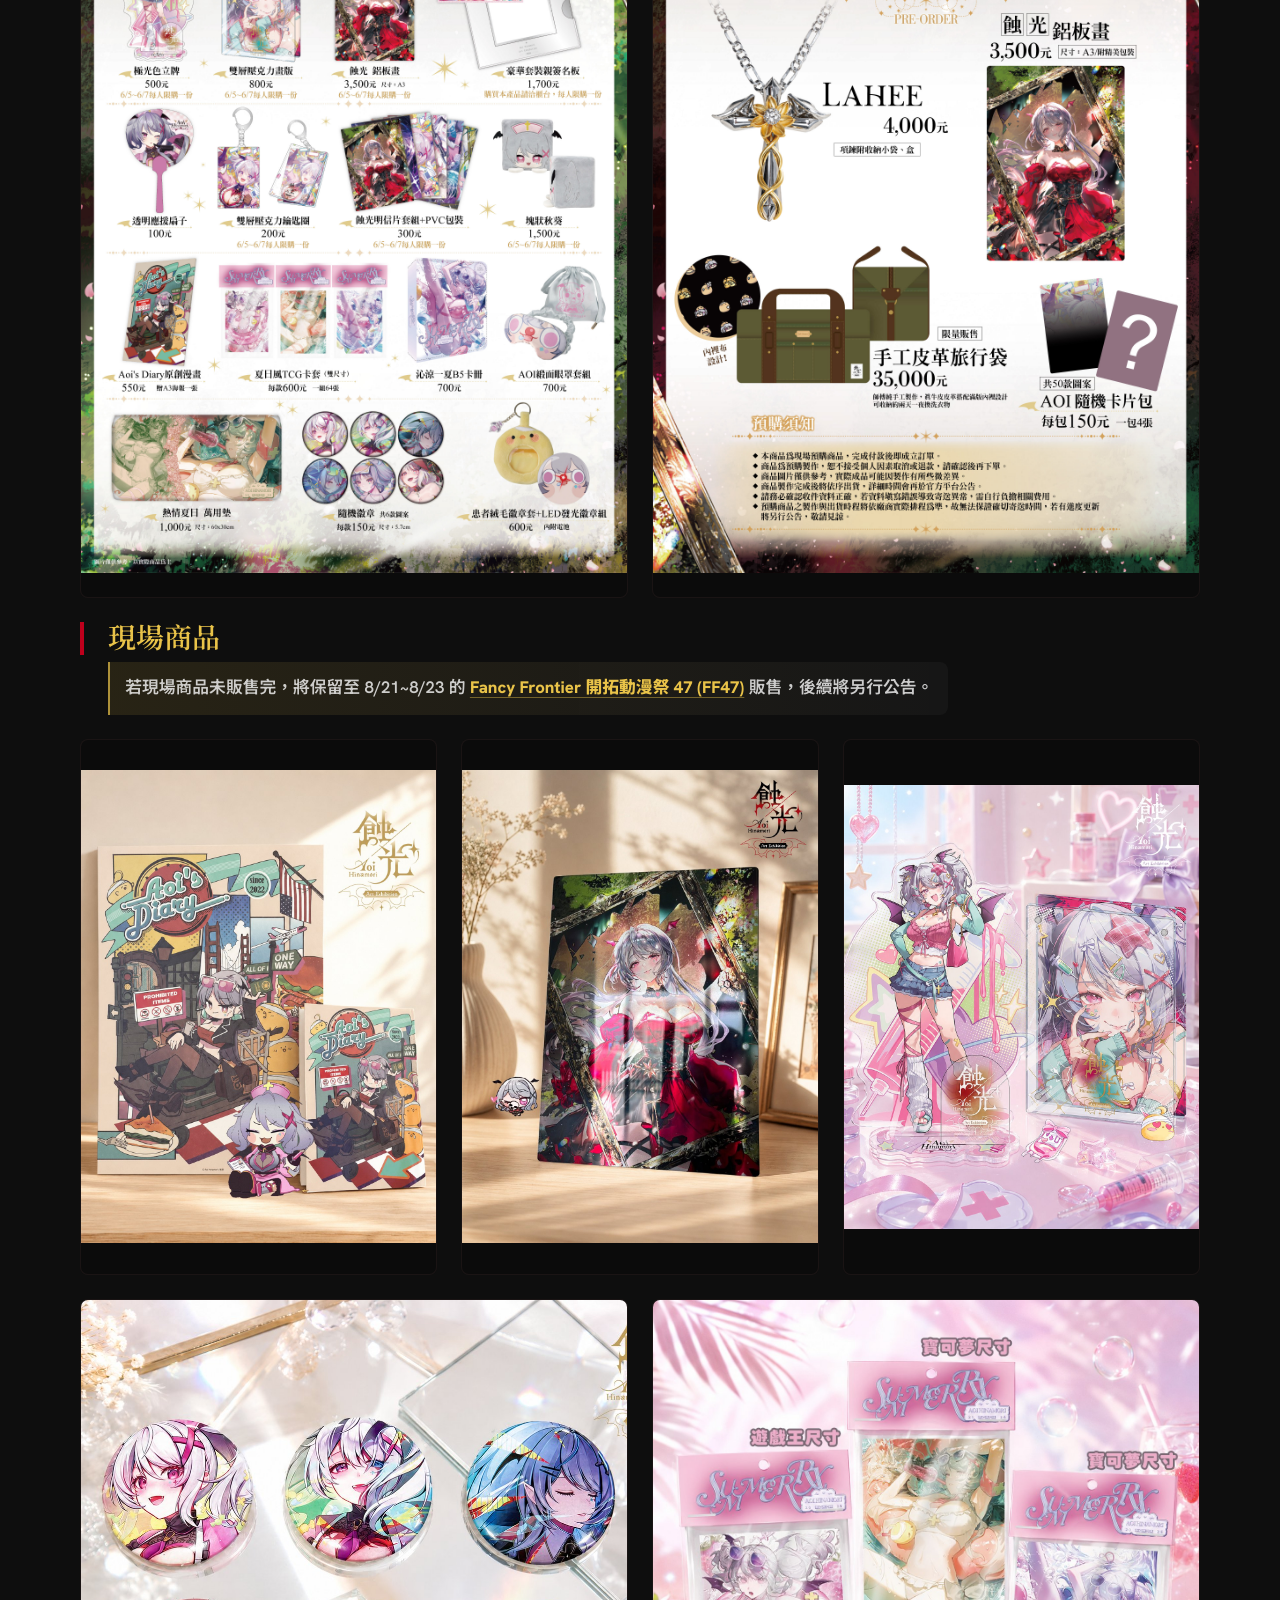
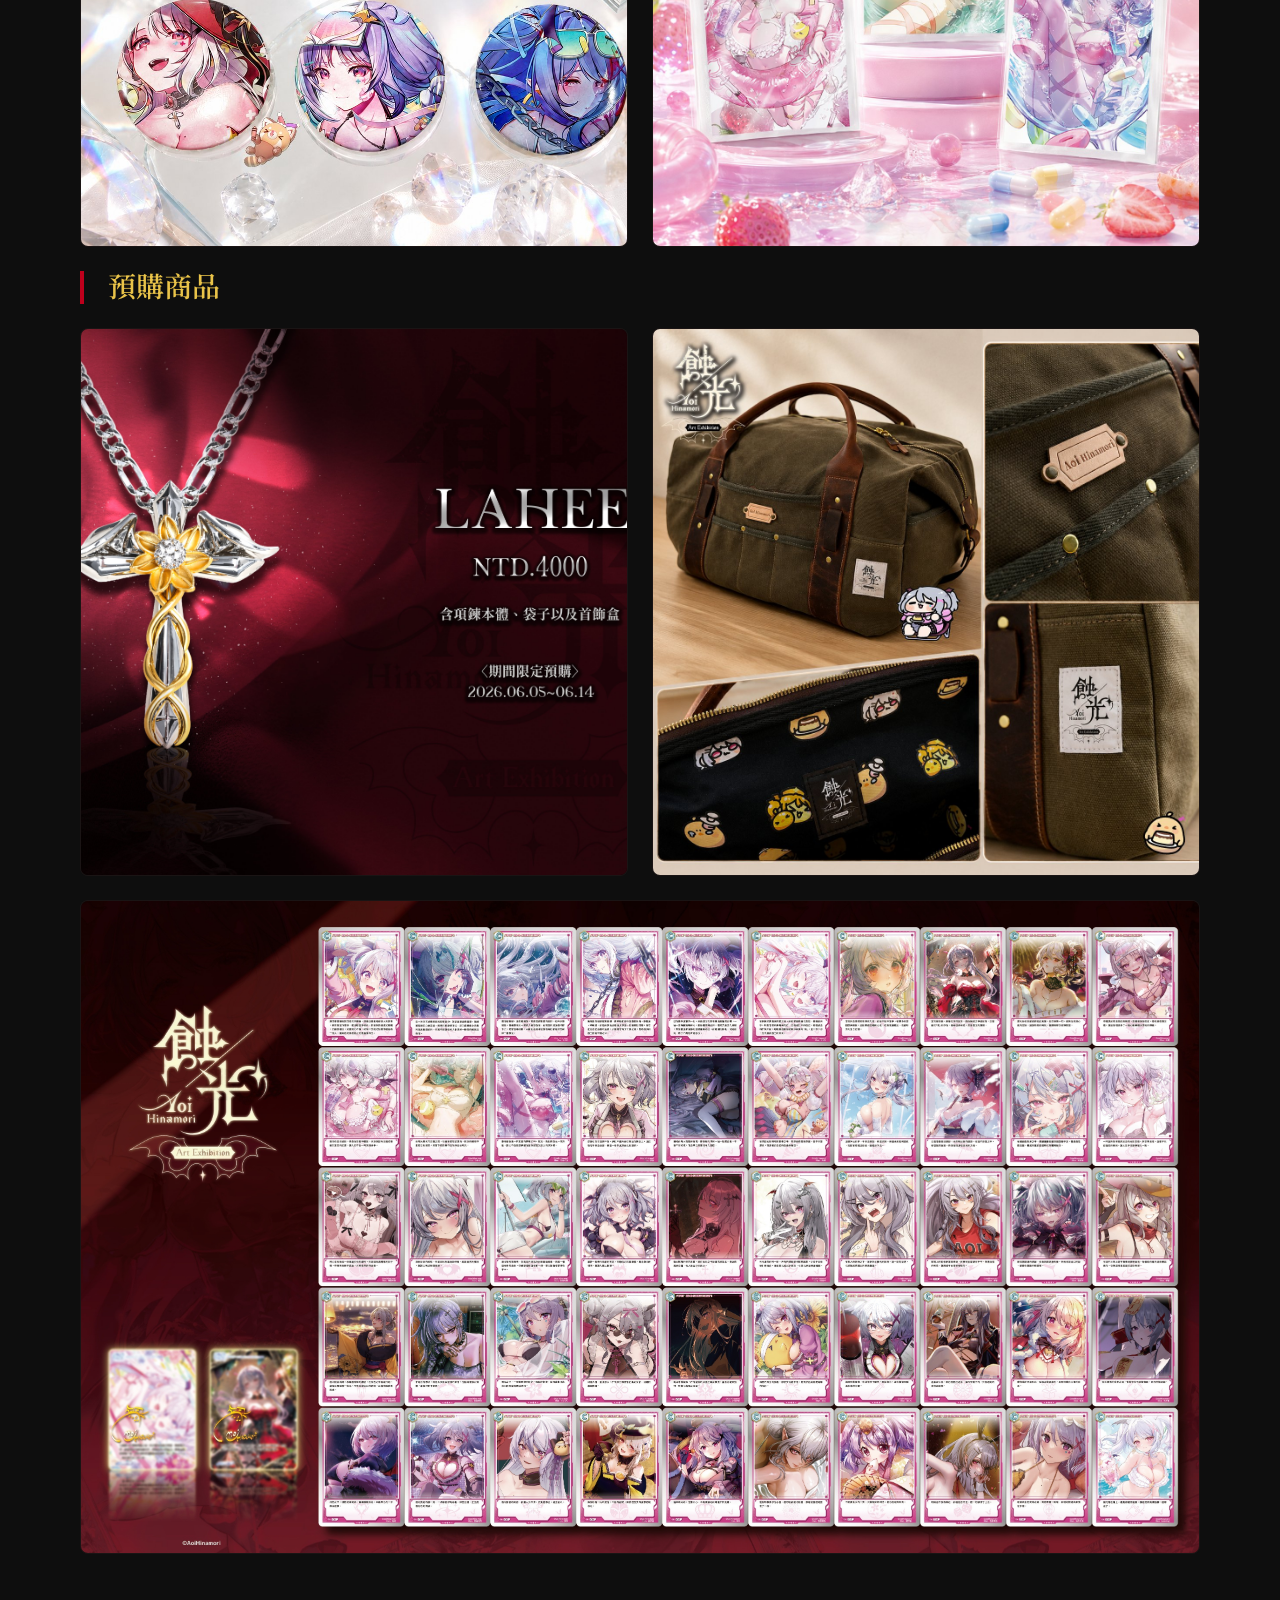
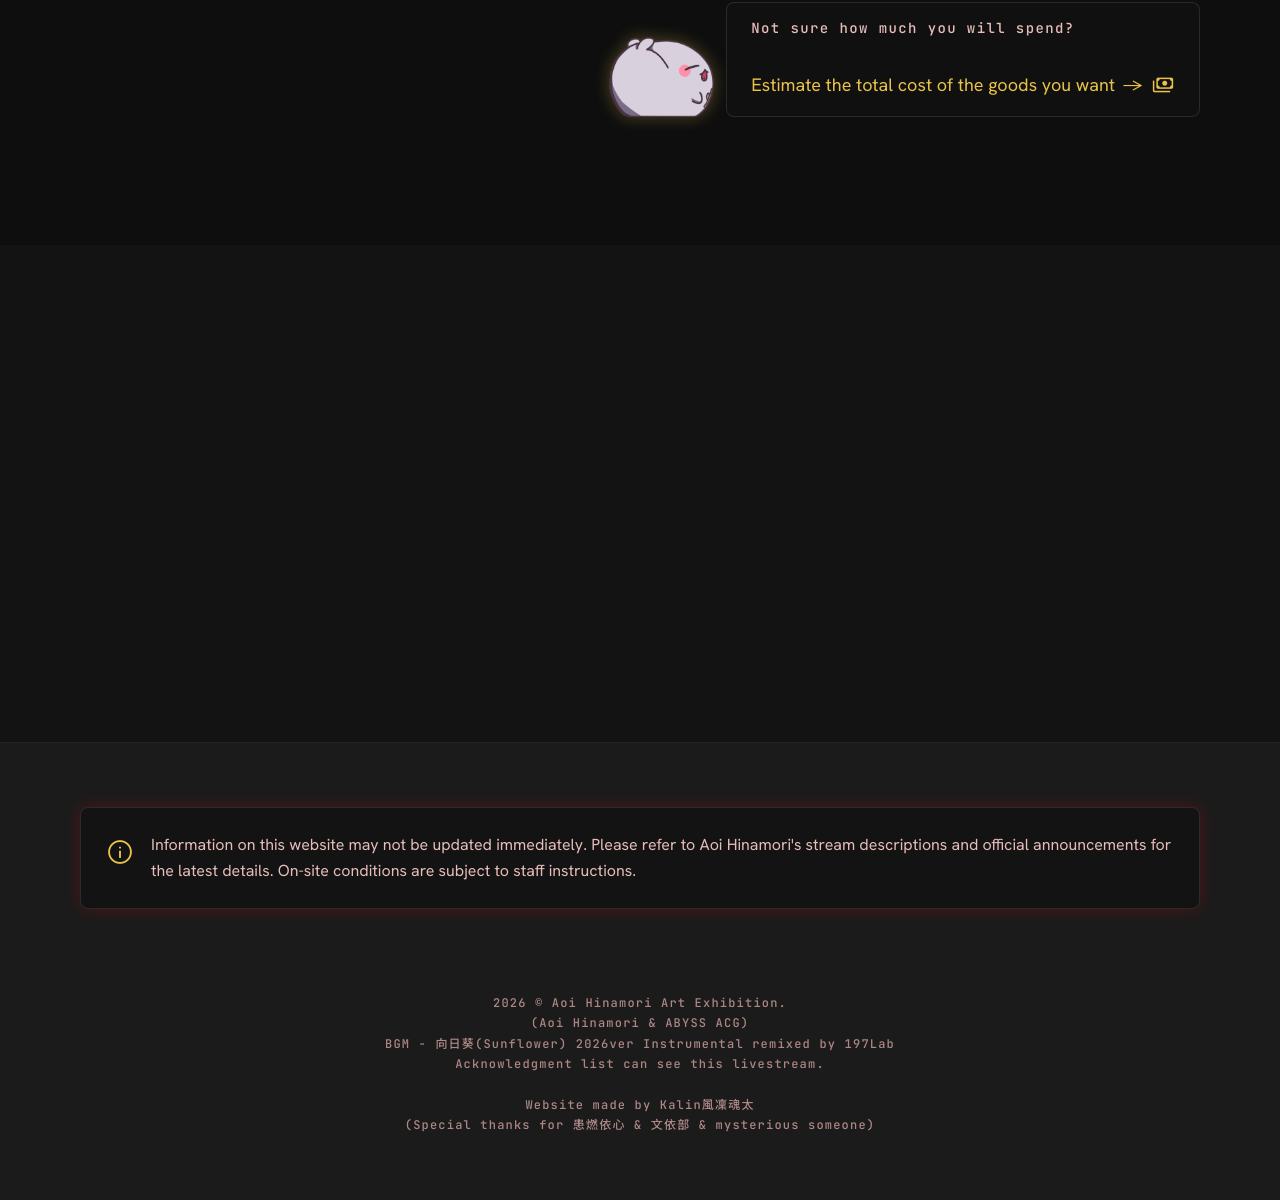
==== commit dbbe5500: "fix: photos enter error" ====
--- a/index.html
+++ b/index.html
@@ -1504,7 +1504,7 @@
     </div>
 
     <script src="js/i18n.js?v=20260607-01"></script>
-    <script src="js/index.js?v=20260611-01"></script>
+    <script src="js/index.js?v=20260612-01"></script>
     <script src="js/faq.js?v=20260608-01"></script>
   </body>
 </html>
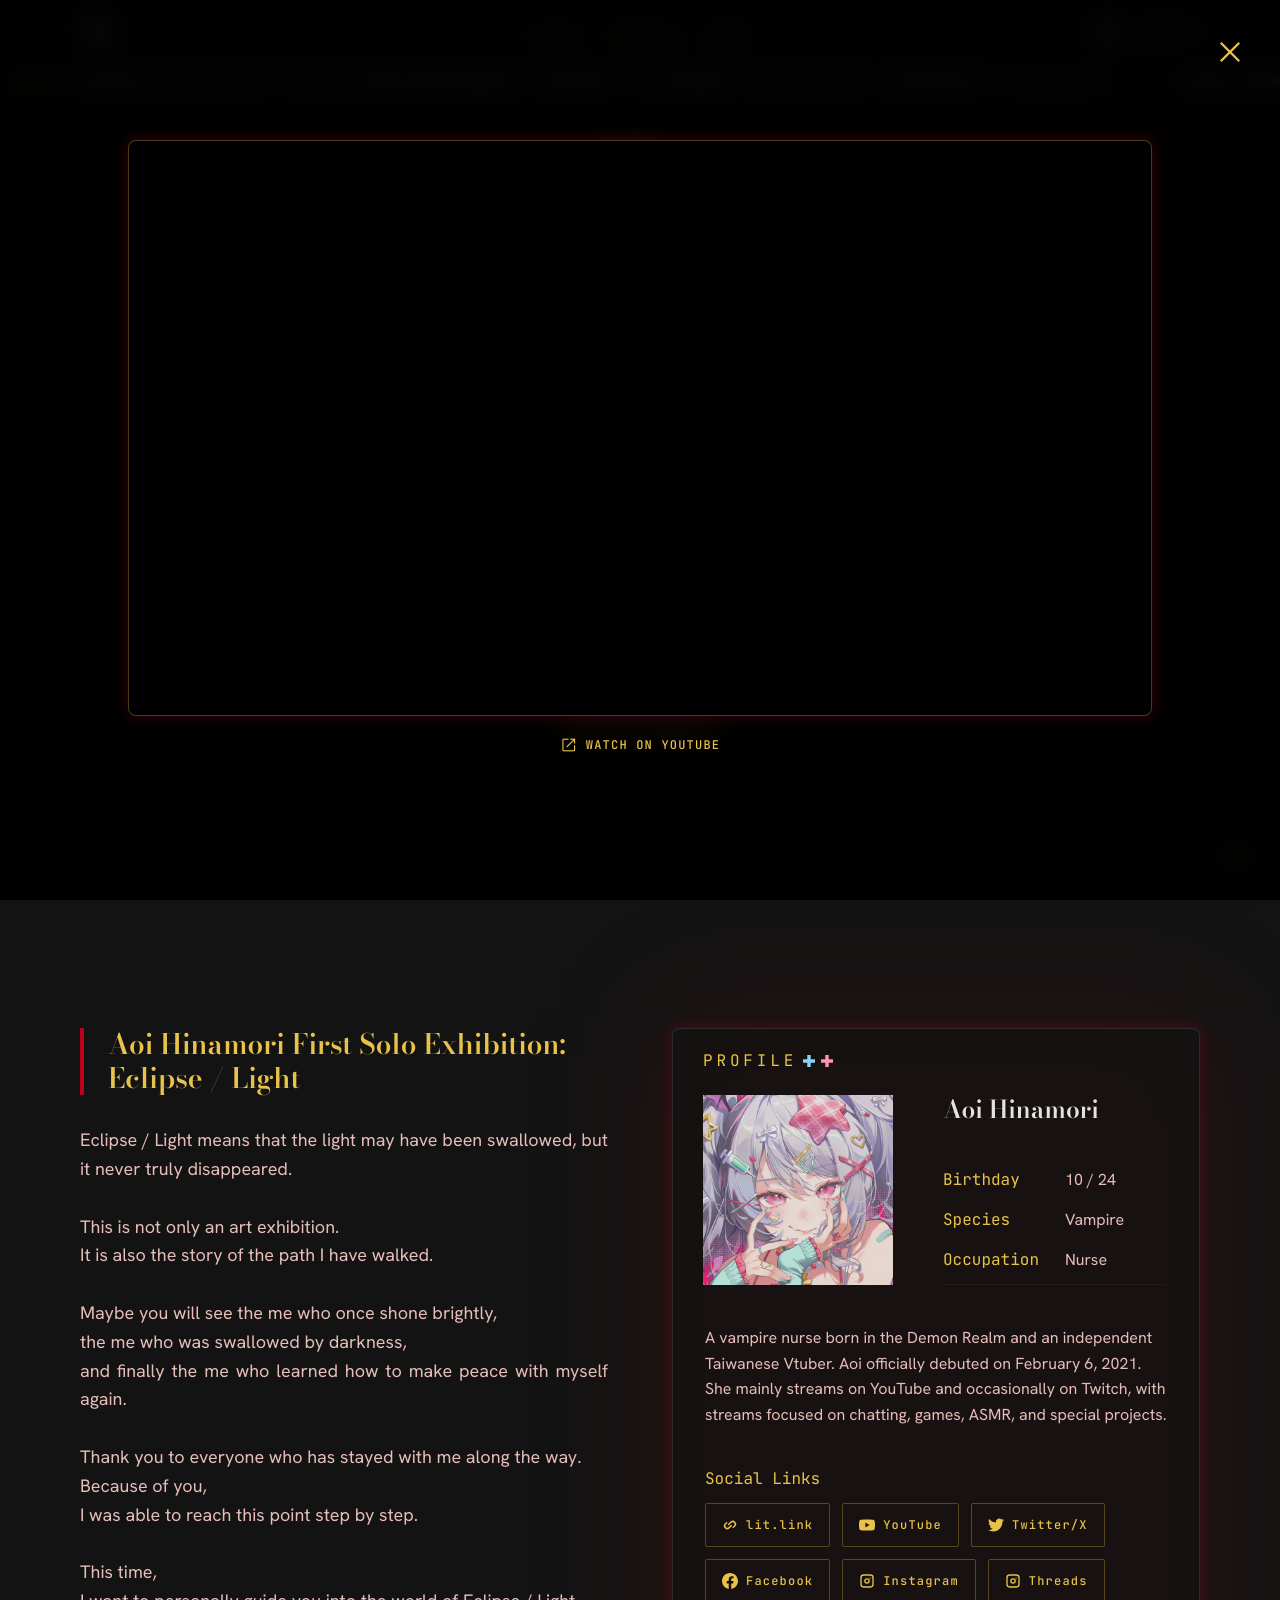
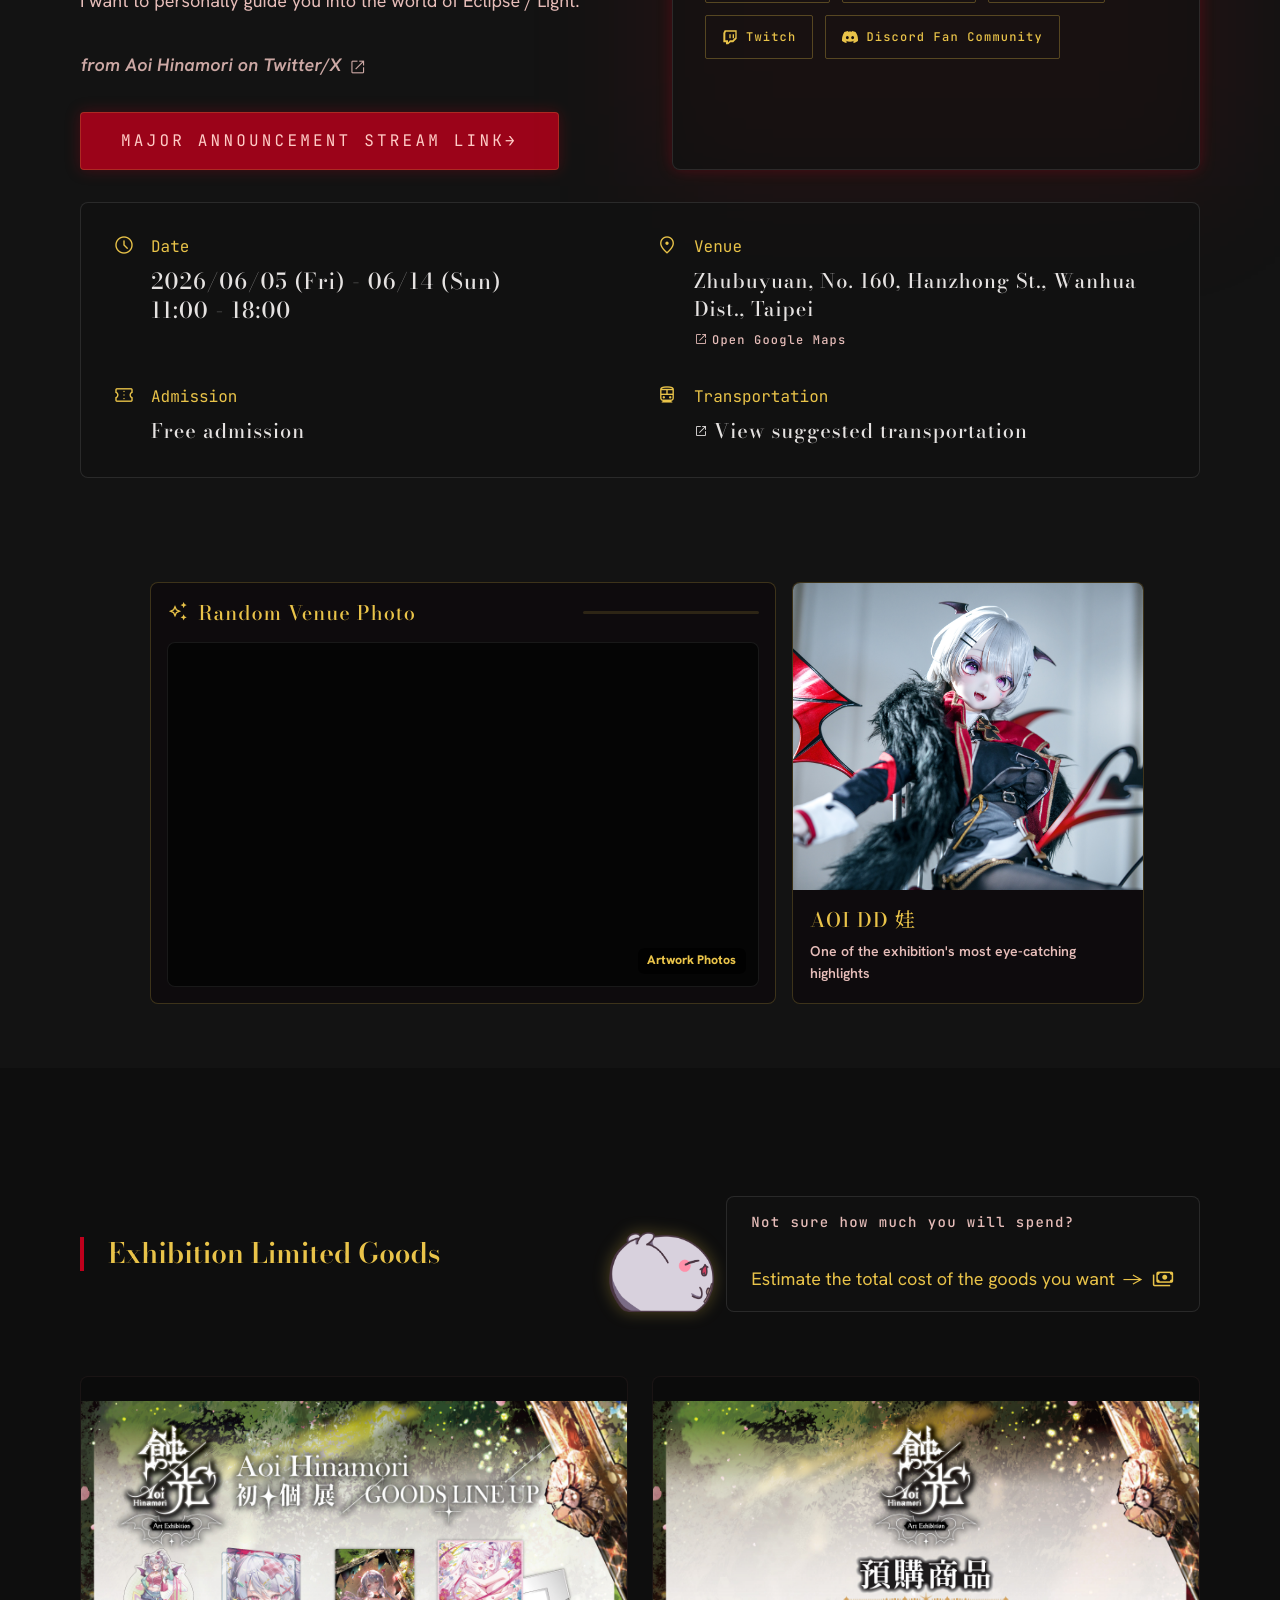
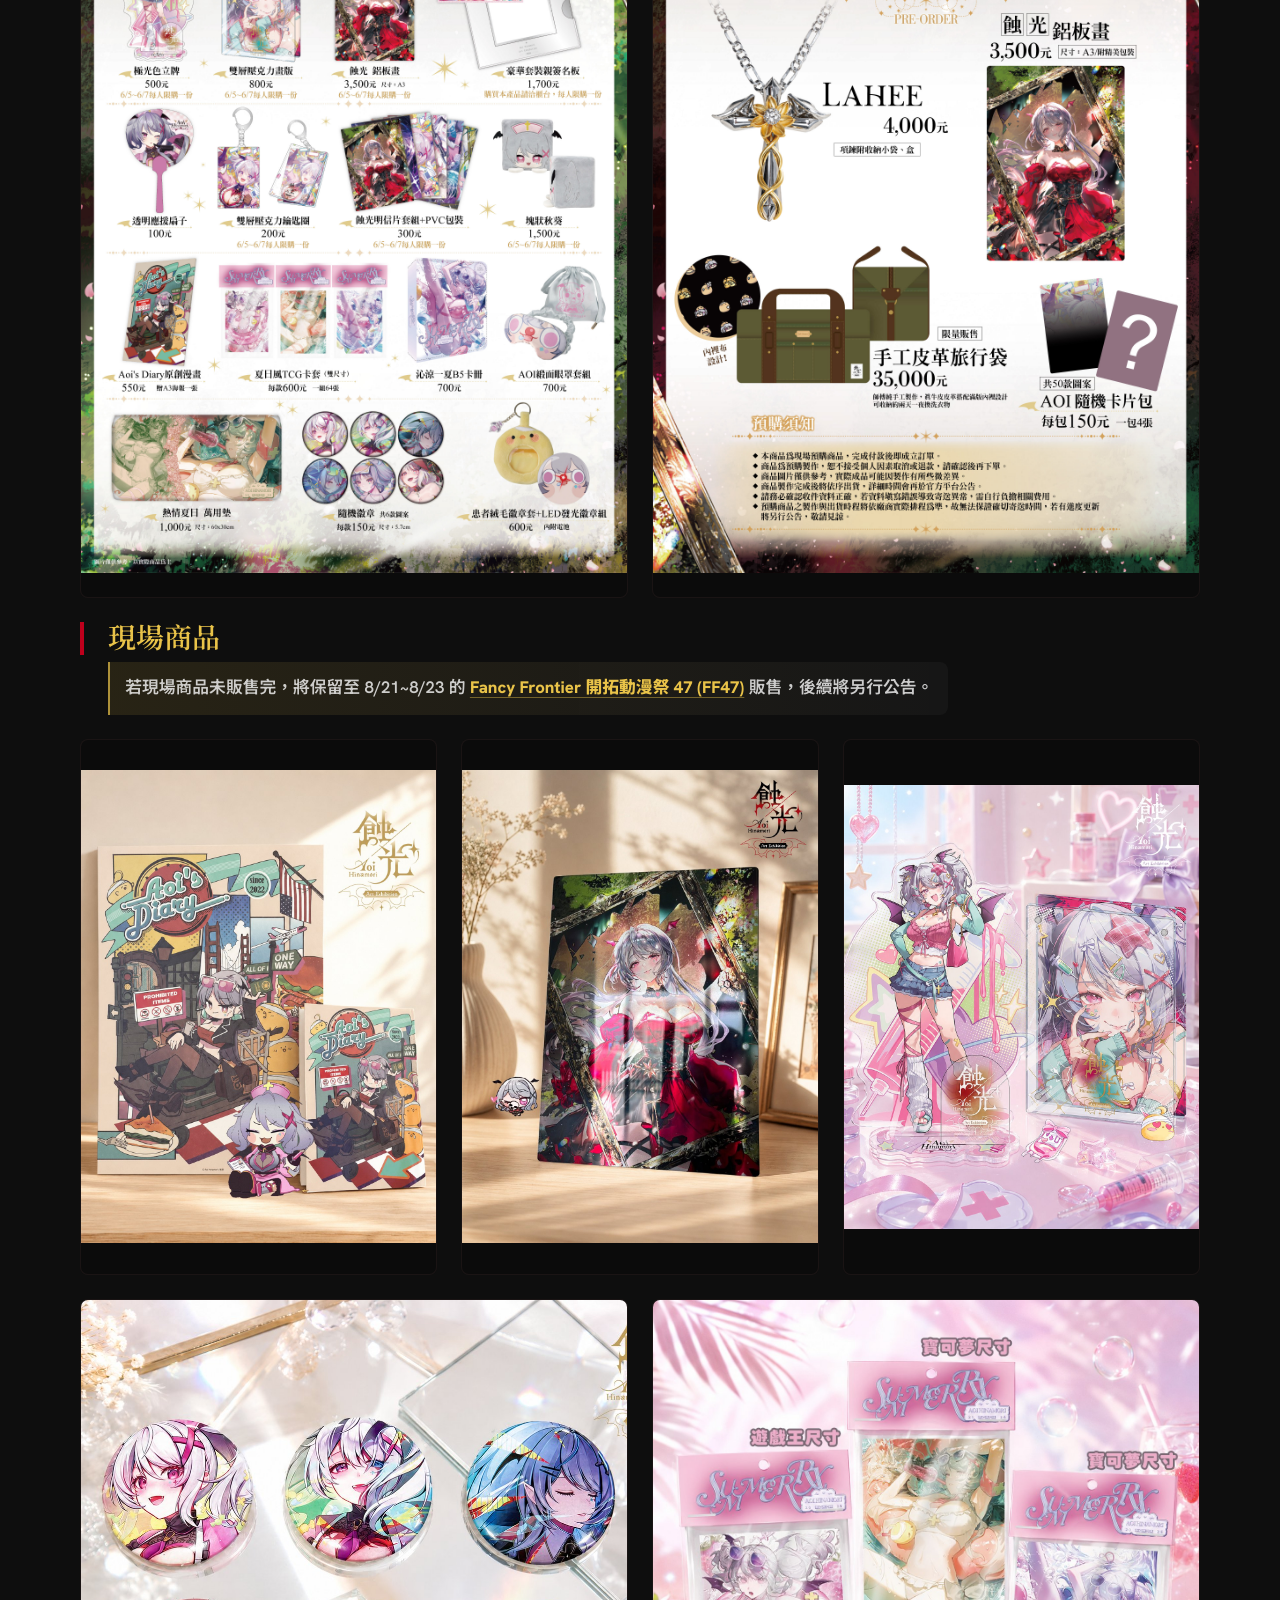
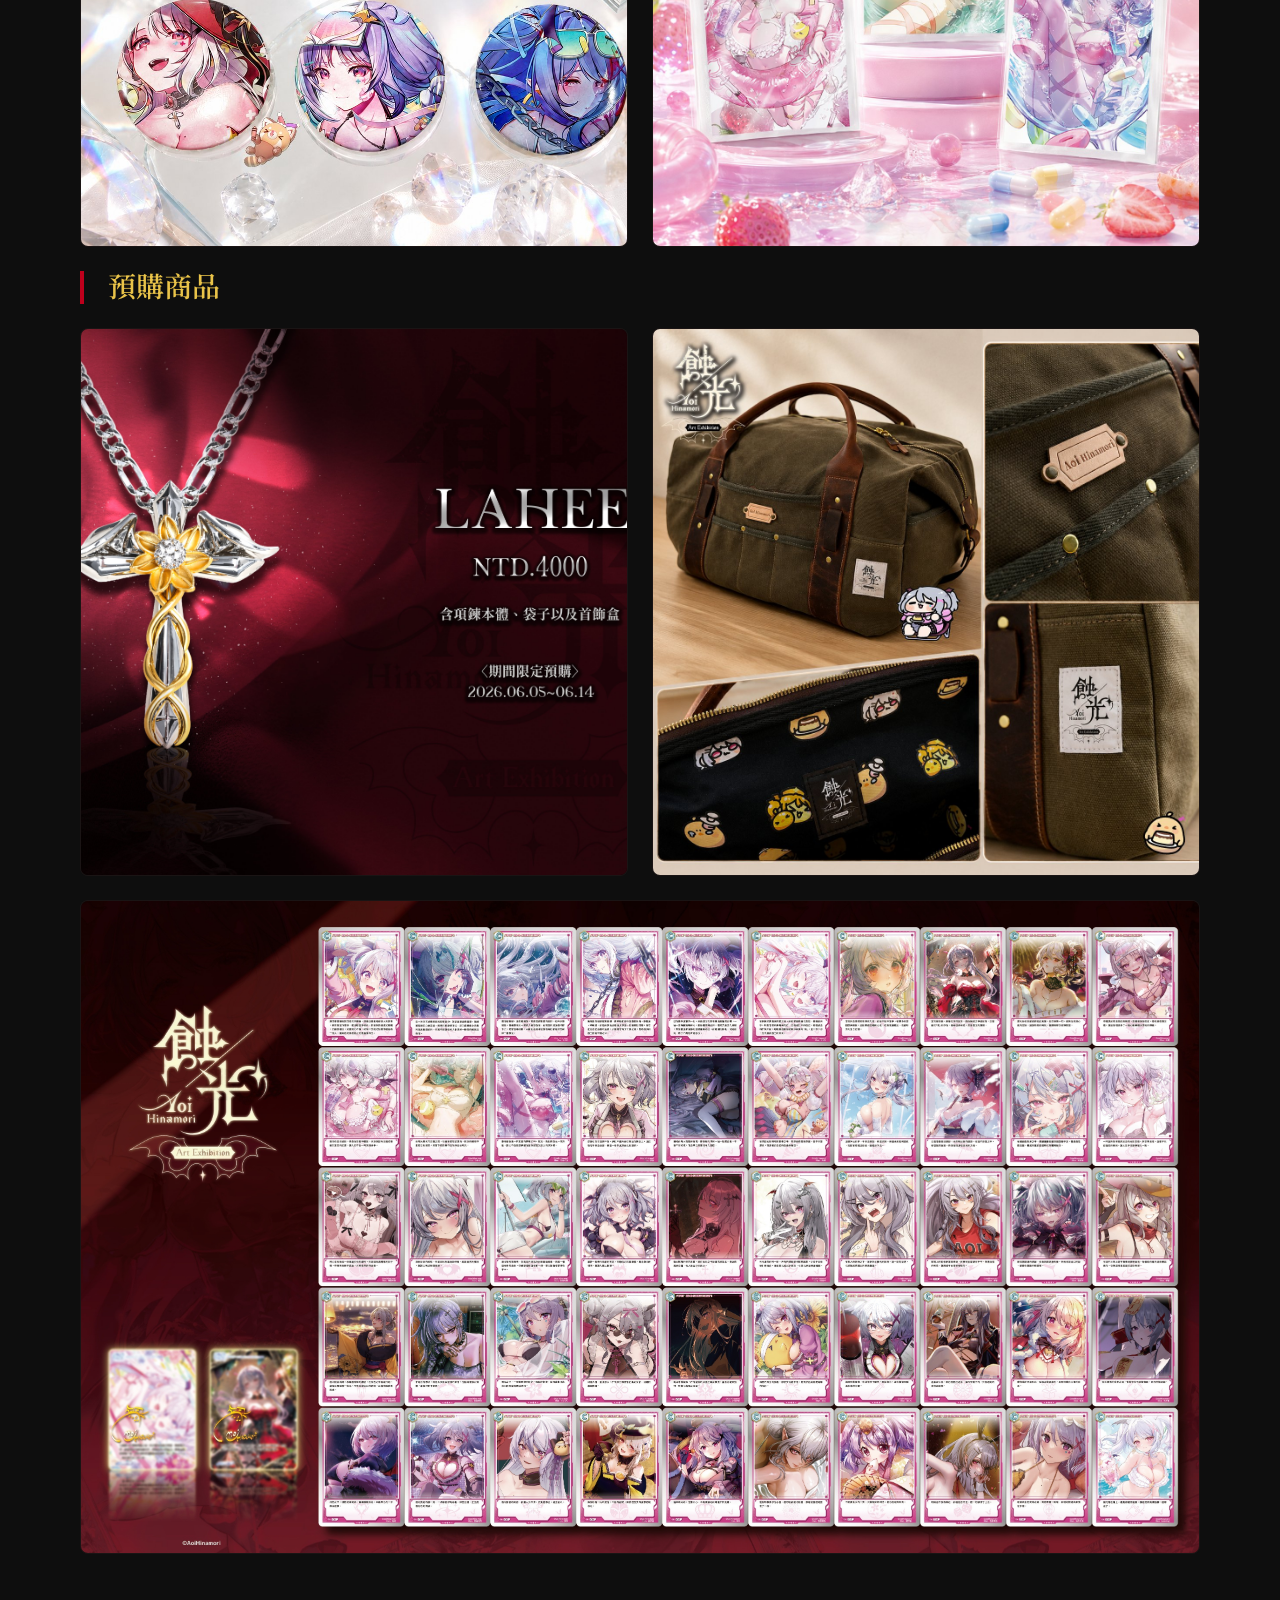
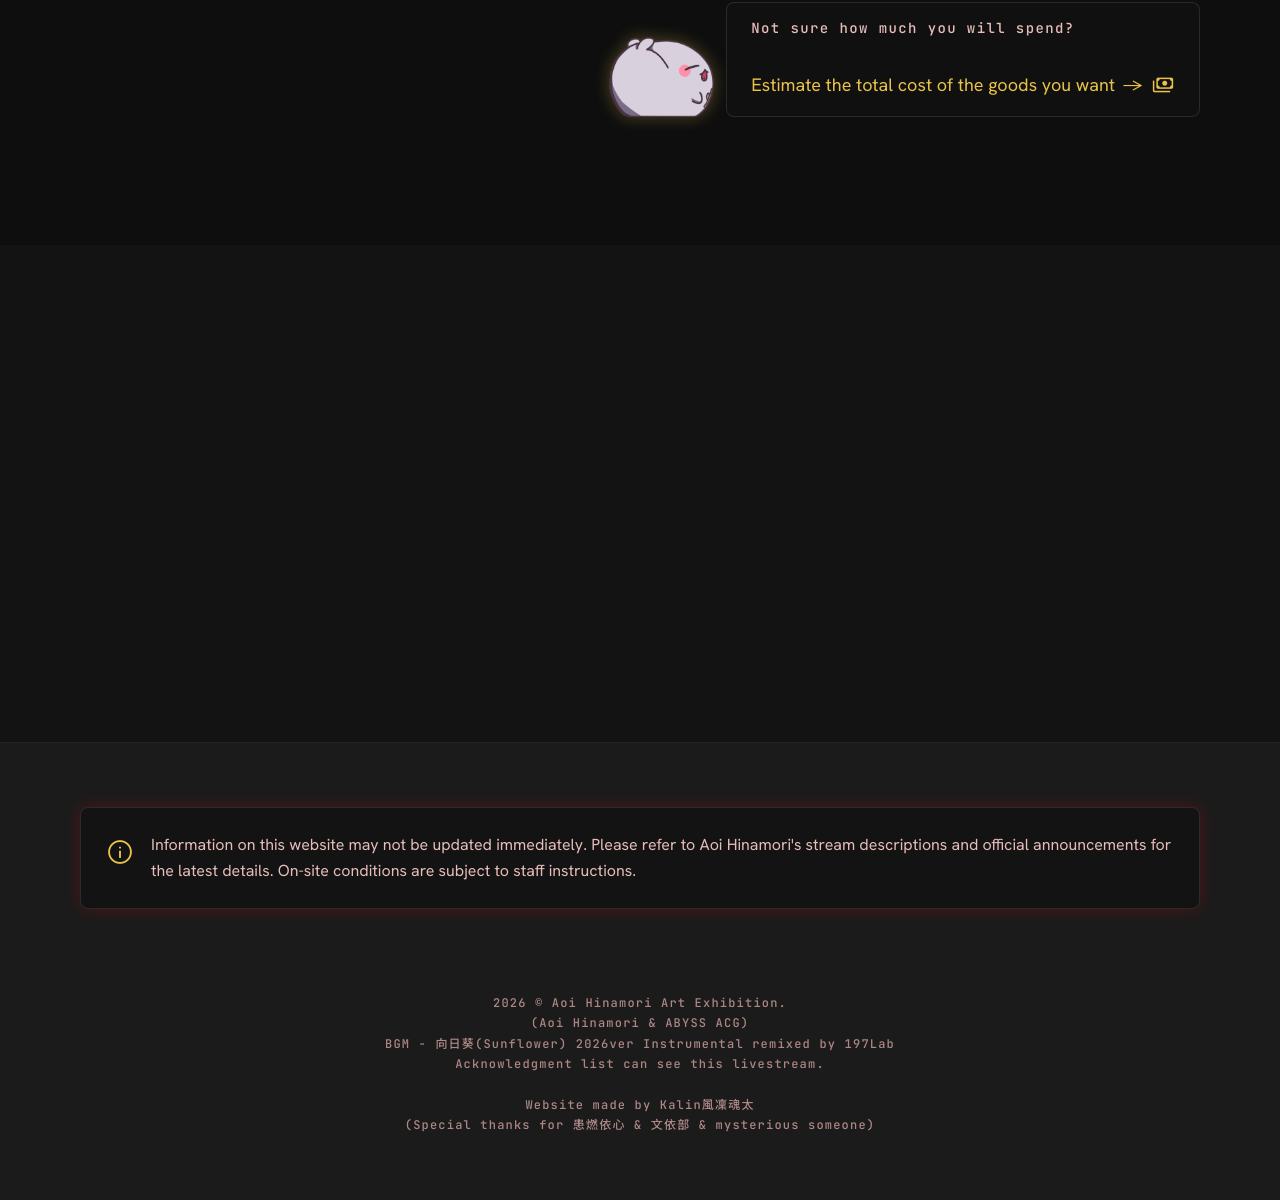
==== commit 1d2b427c: "fix: goods number passwd" ====
--- a/index.html
+++ b/index.html
@@ -1504,7 +1504,7 @@
     </div>
 
     <script src="js/i18n.js?v=20260607-01"></script>
-    <script src="js/index.js?v=20260612-01"></script>
+    <script src="js/index.js?v=20260612-02"></script>
     <script src="js/faq.js?v=20260608-01"></script>
   </body>
 </html>
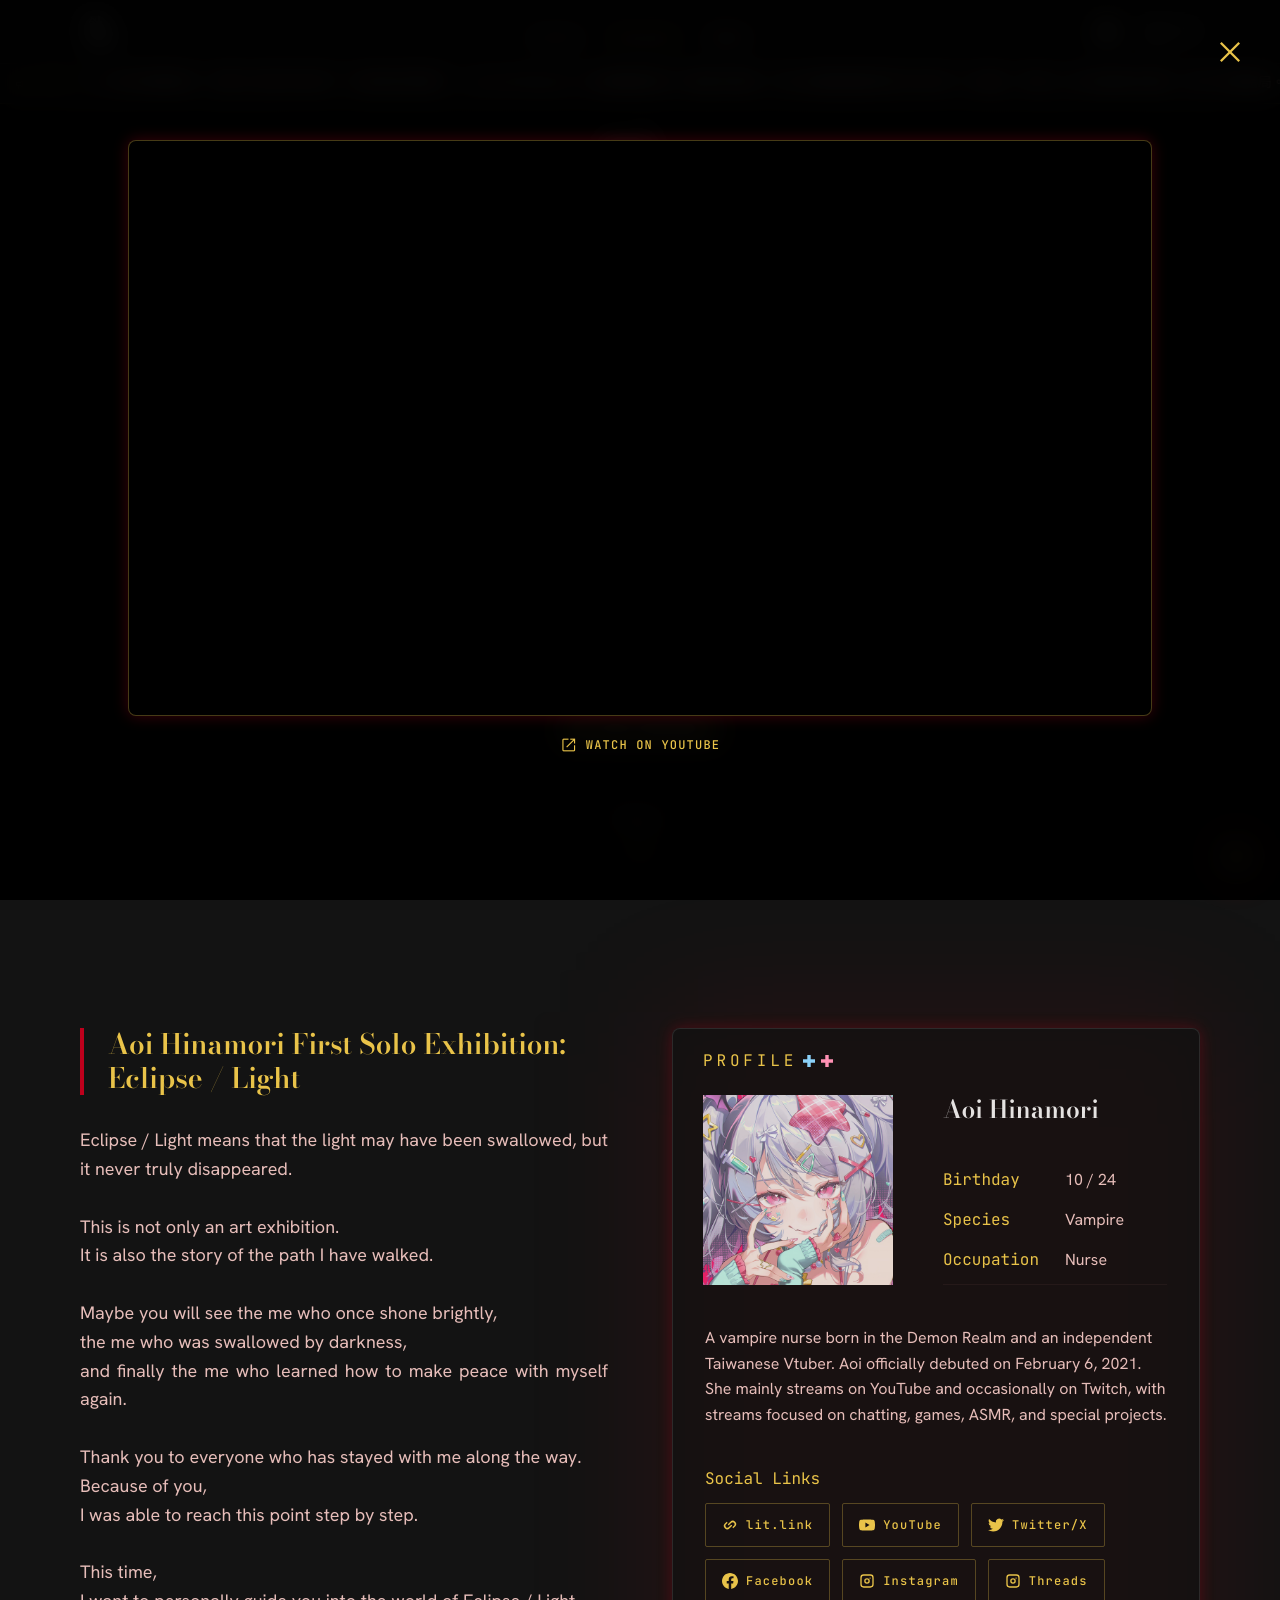
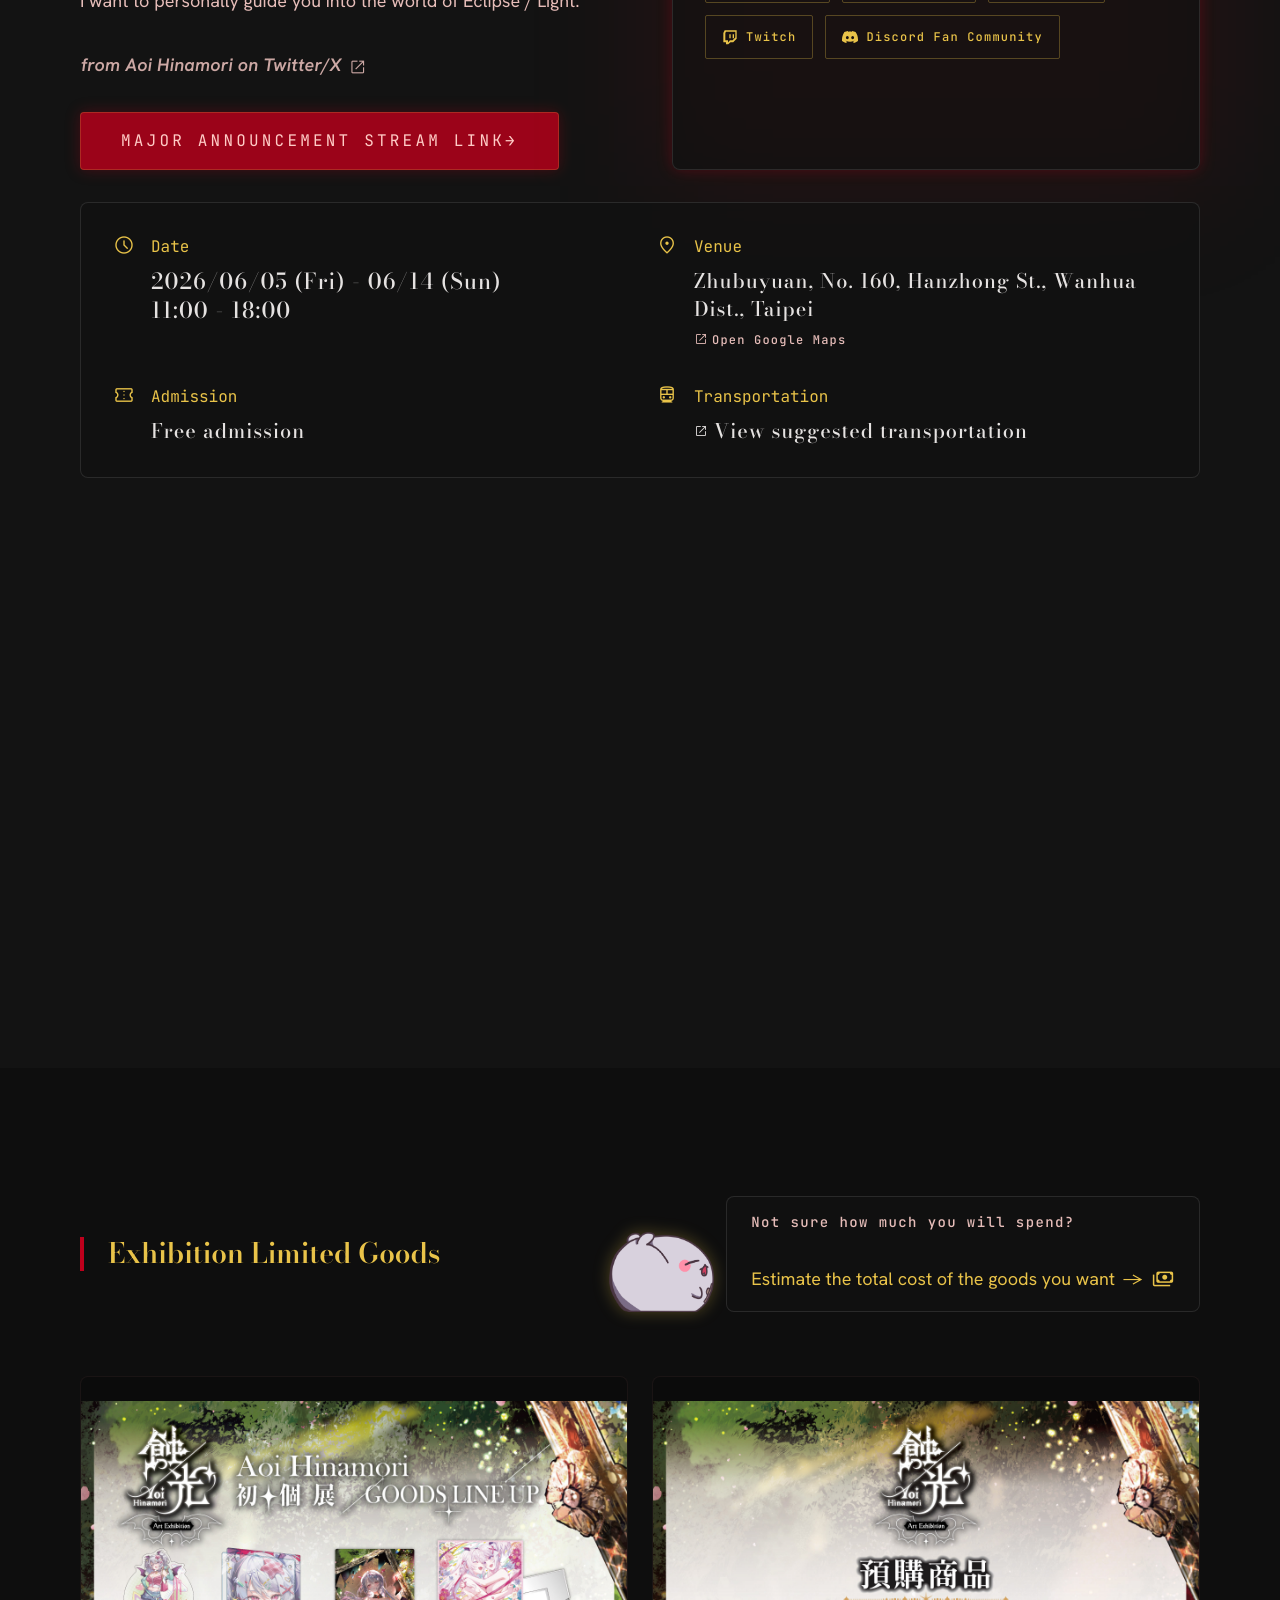
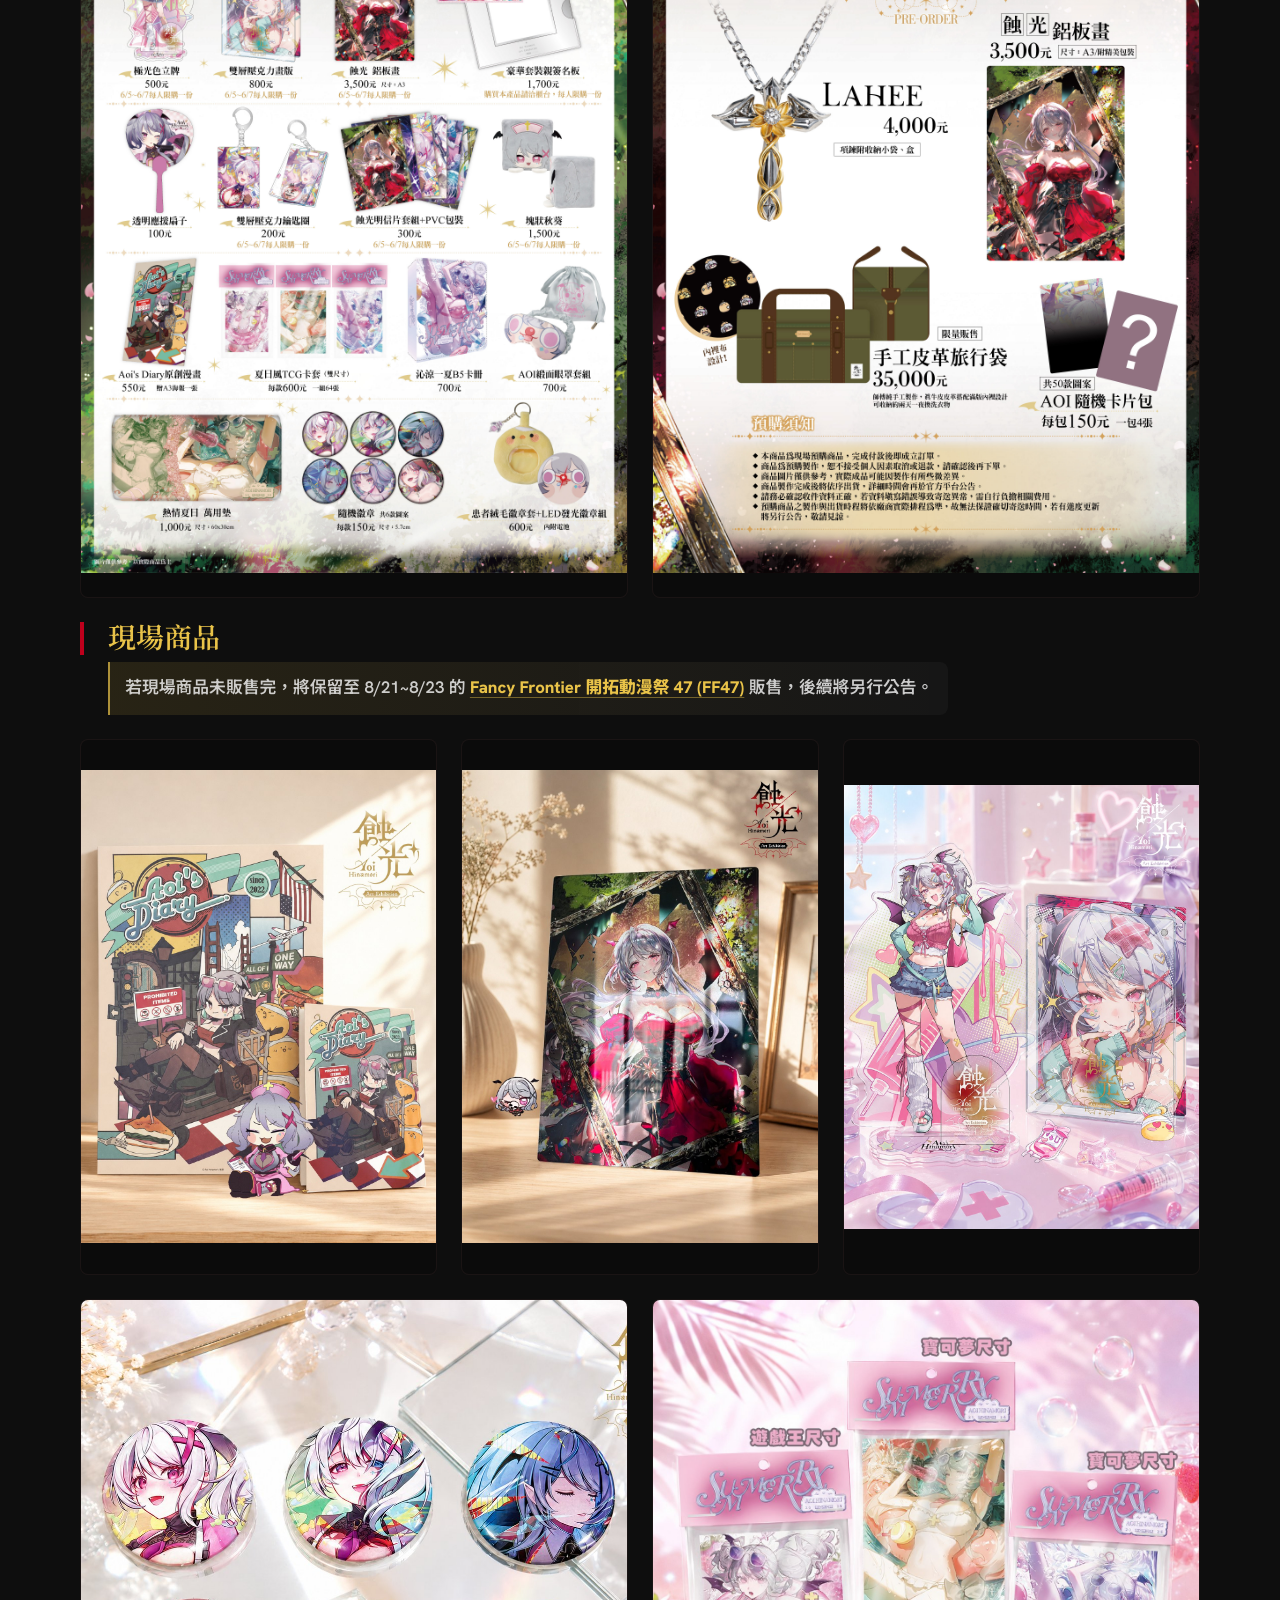
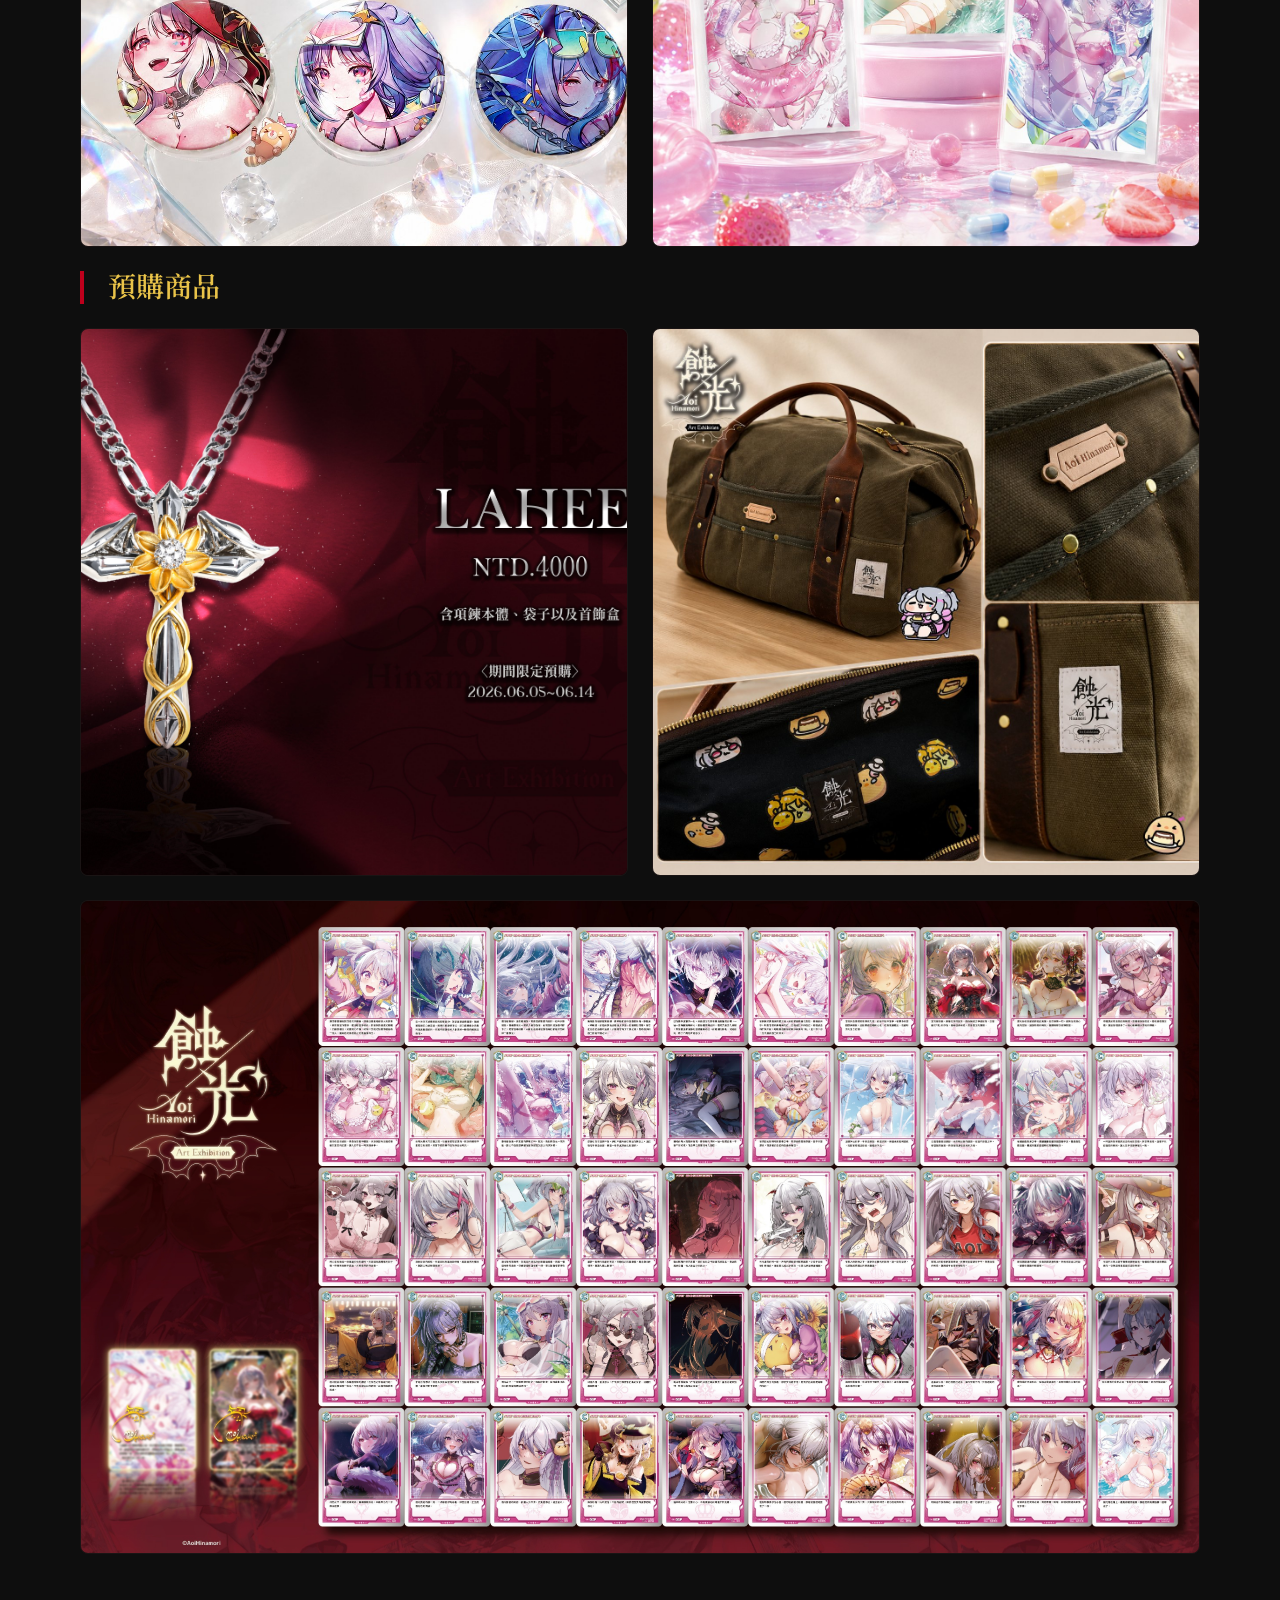
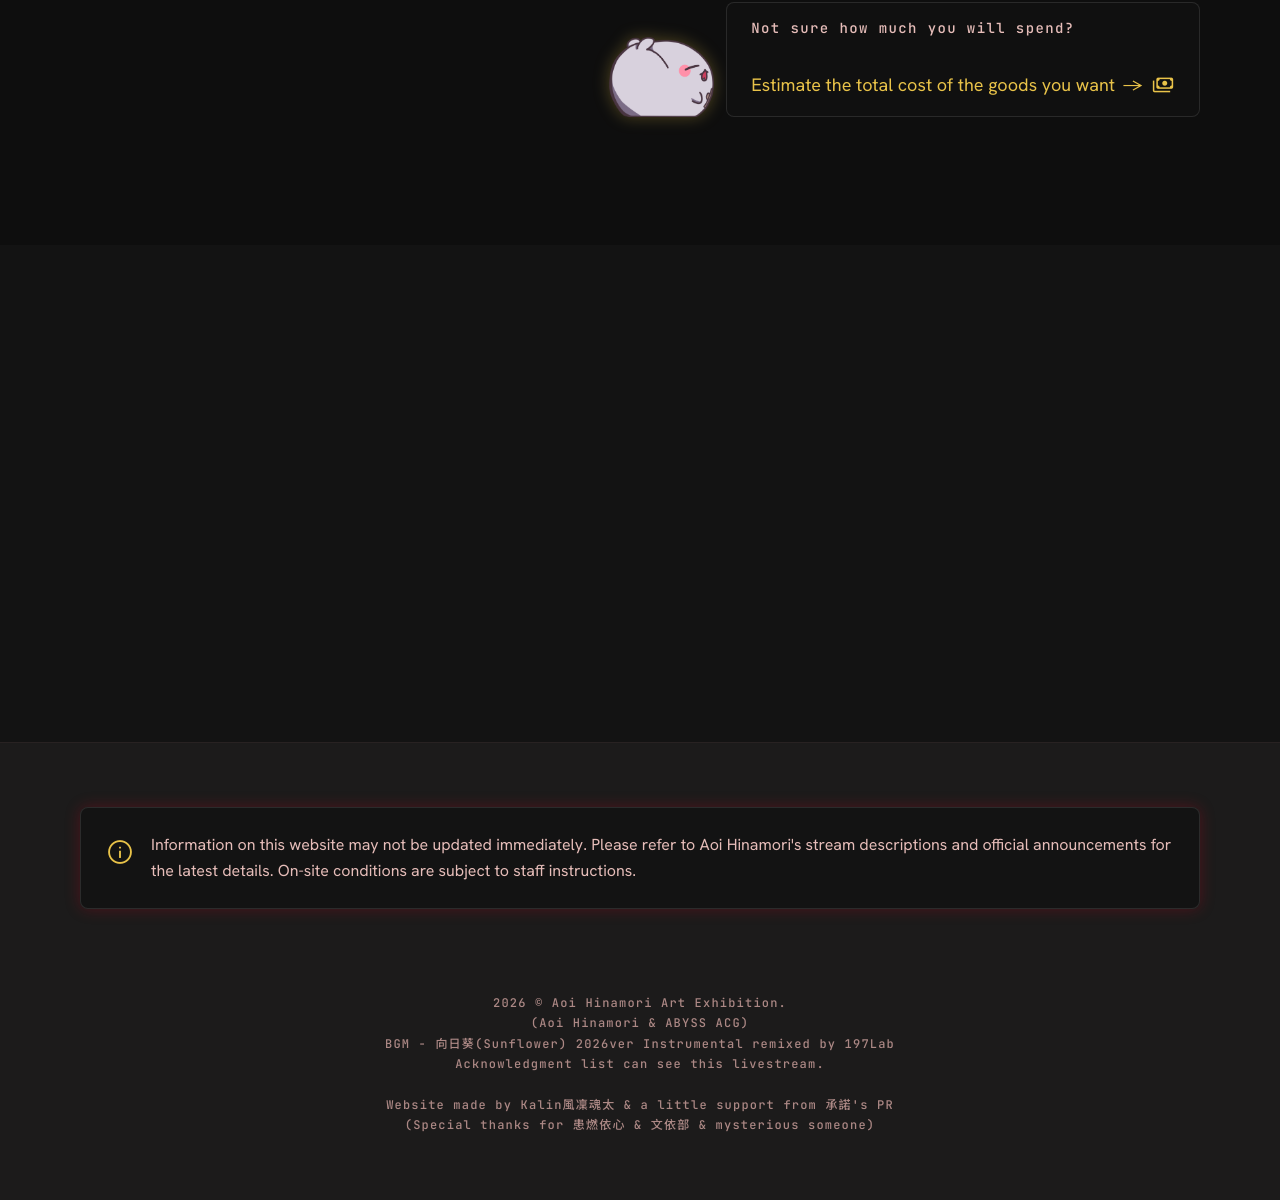
==== commit 5d4915c1: "updated: footer" ====
--- a/index.html
+++ b/index.html
@@ -1375,8 +1375,14 @@
               href="https://portaly.cc/KalinLai-void"
               target="_blank"
               class="hover:text-secondary transition-colors"
-              >Kalin風凜魂太</a
-            ><br />
+              >Kalin風凜魂太 </a
+            >& a little support from
+            <a
+              href="https://x.com/PromiseKlna"
+              target="_blank"
+              class="hover:text-secondary transition-colors"
+              >承諾</a
+            >'s PR<br />
             (Special thanks for
             <a
               href="https://twitter.com/weloveaoi"
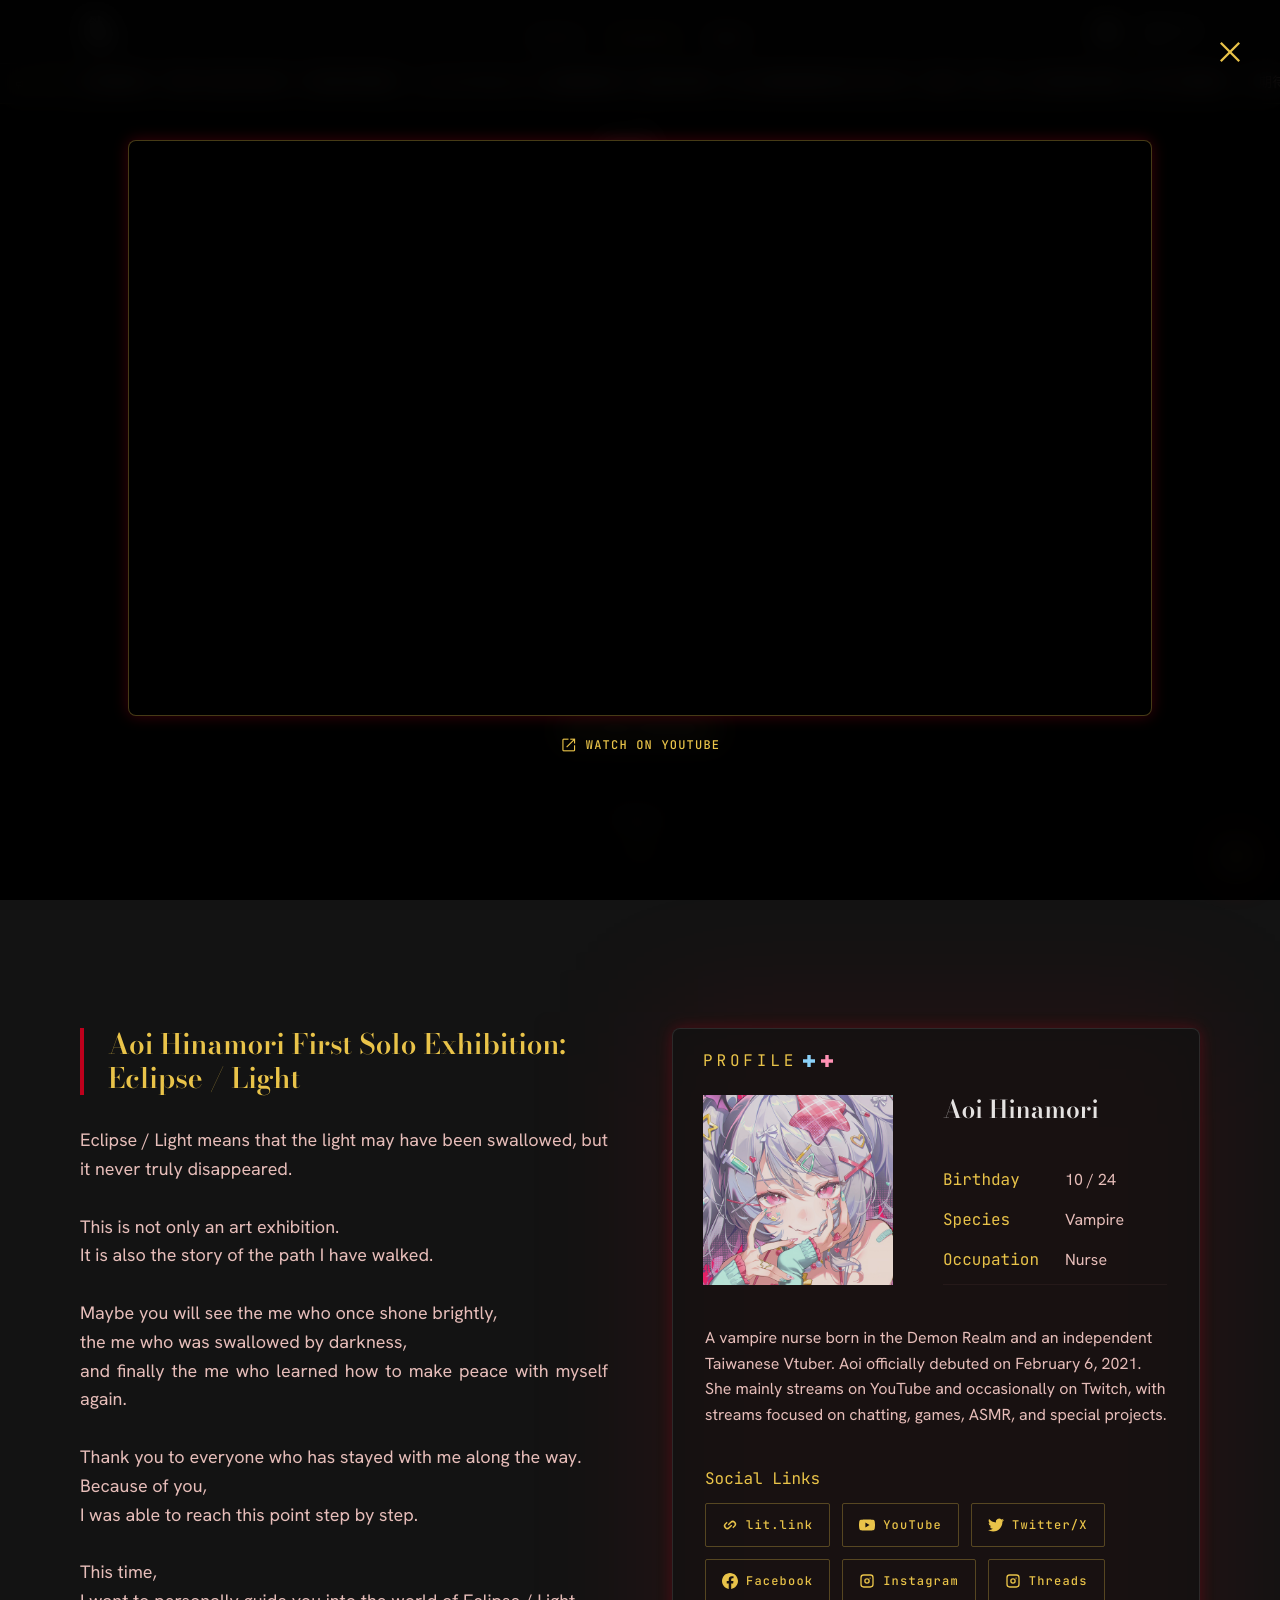
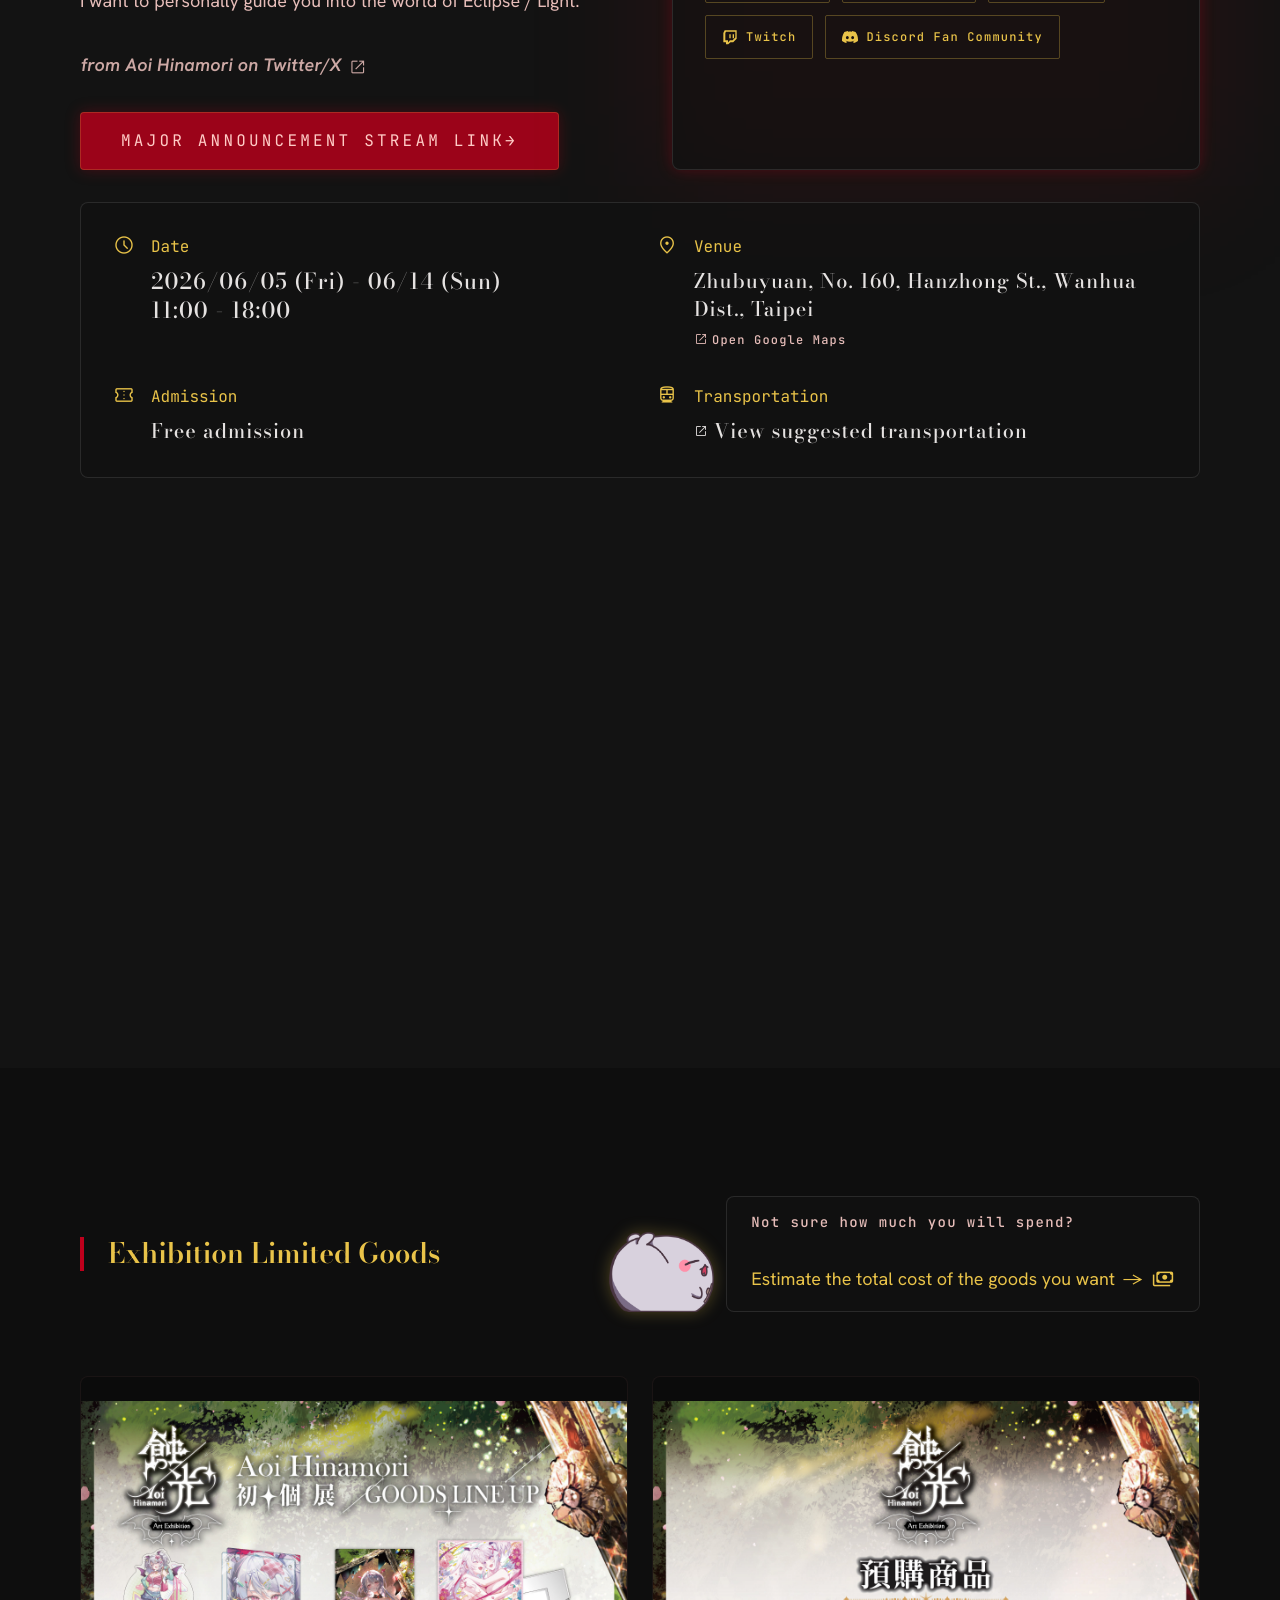
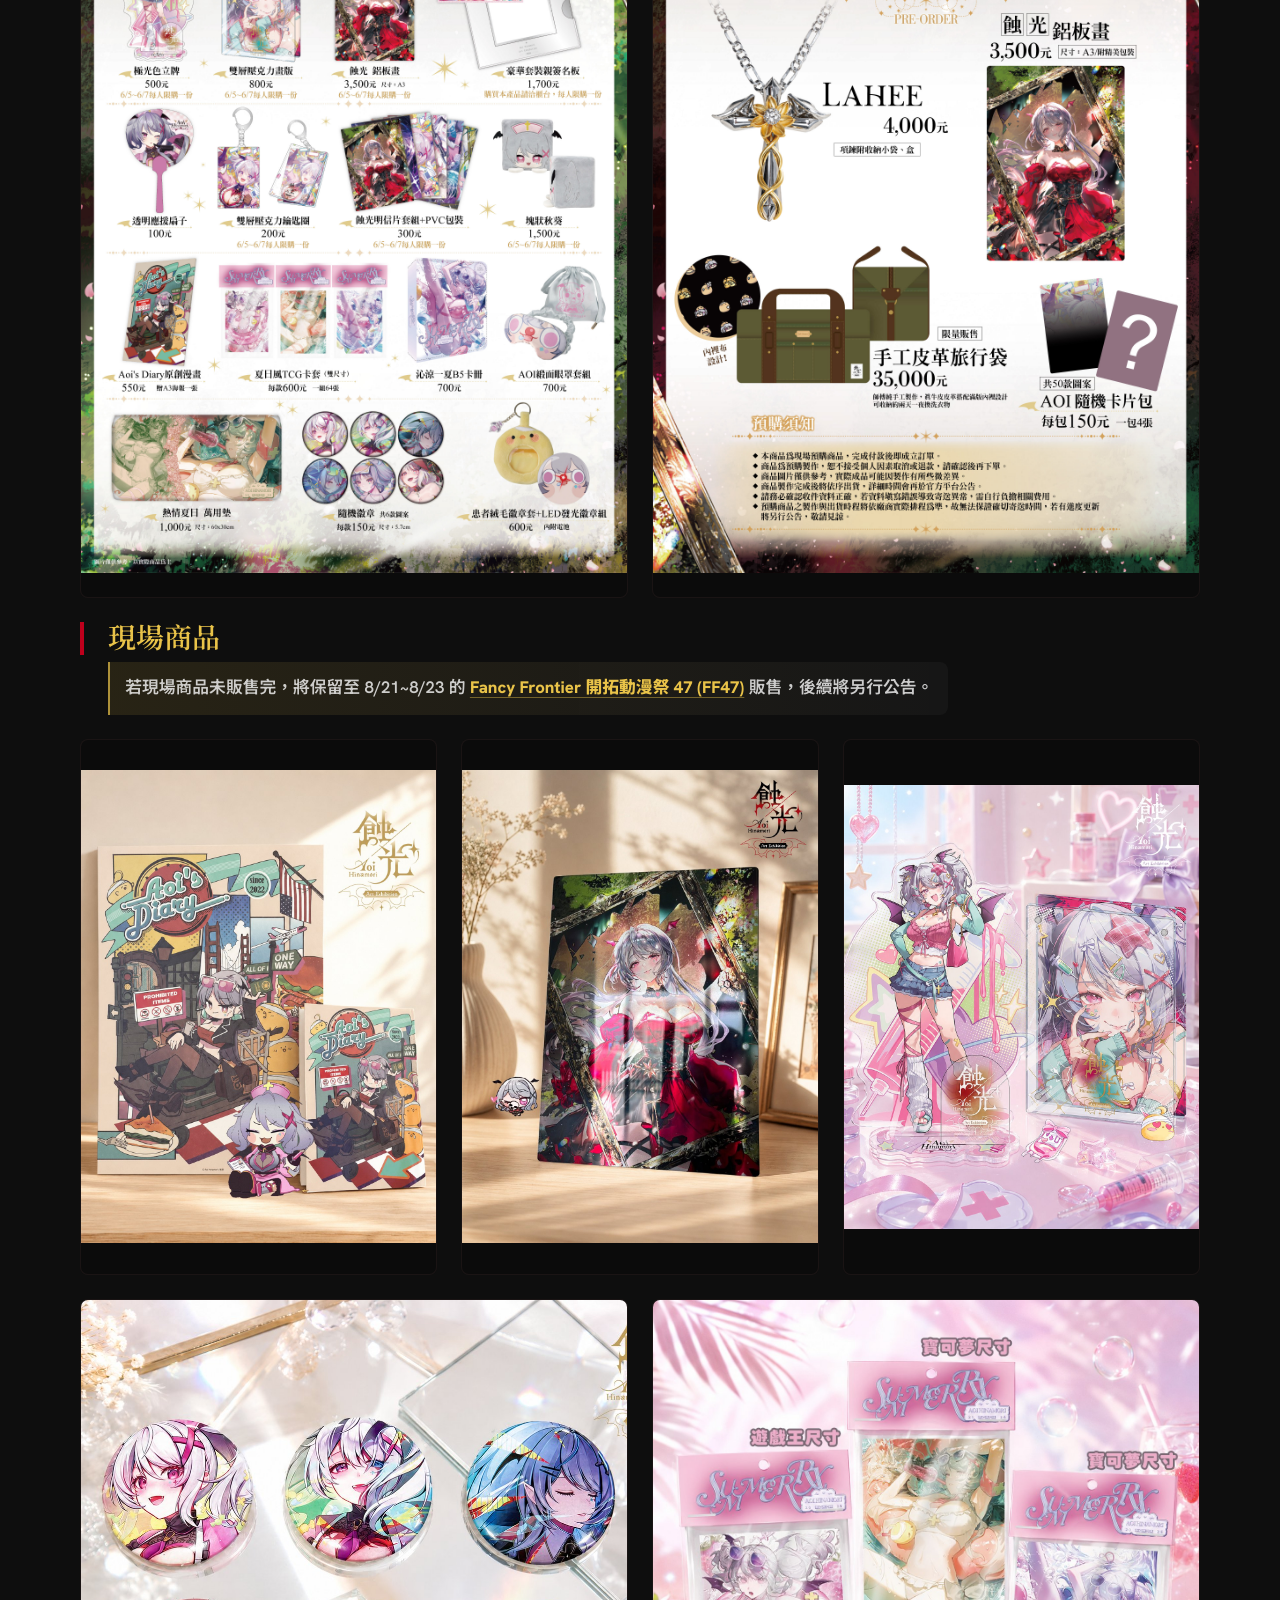
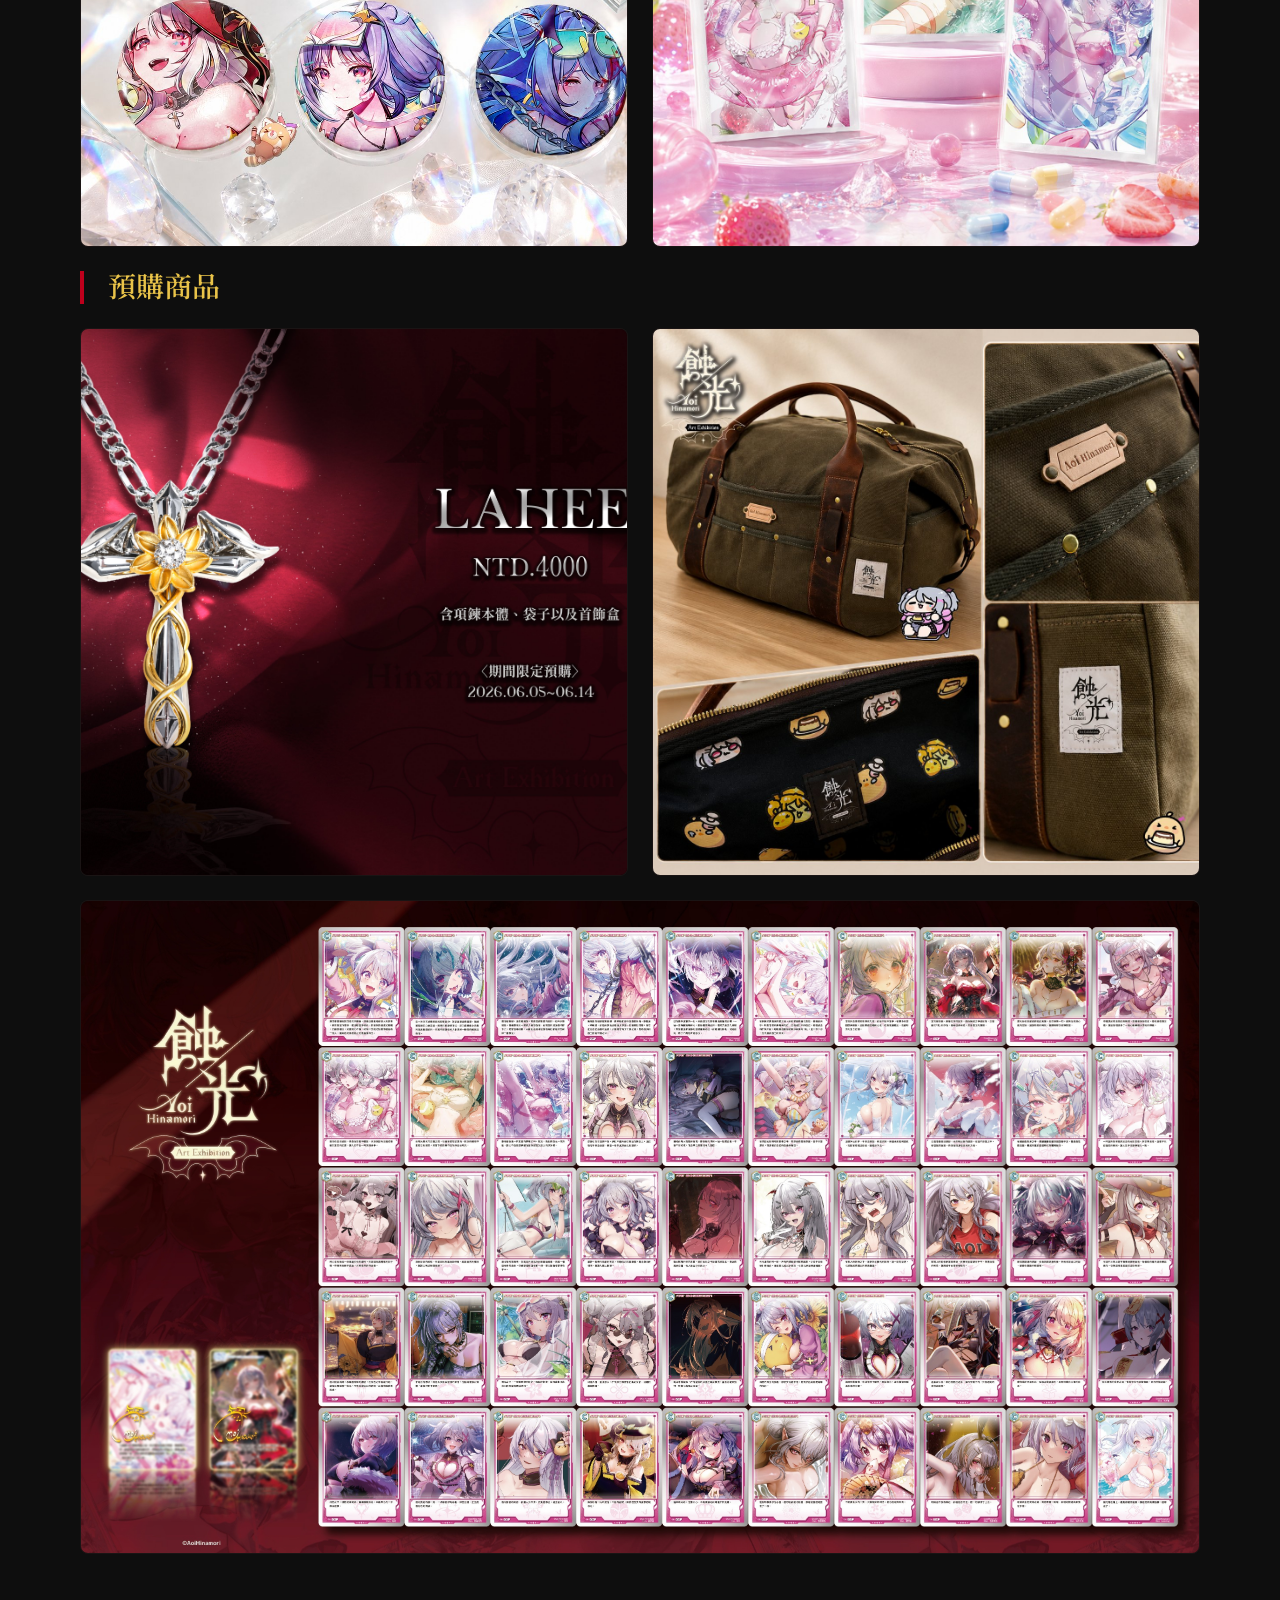
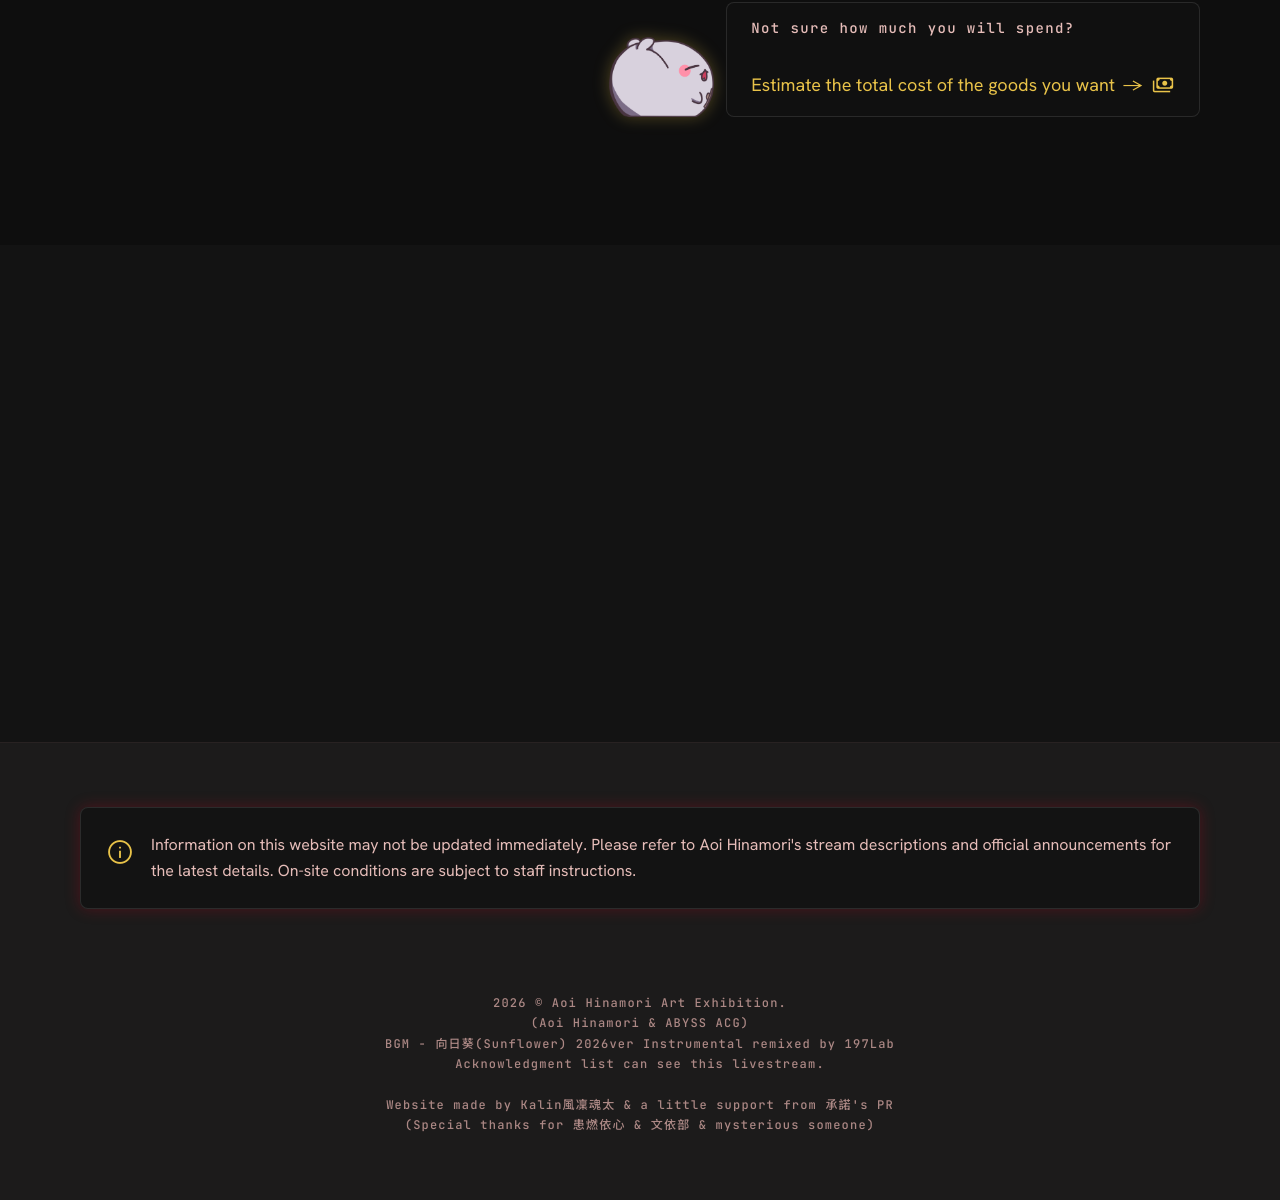
==== commit ba24061f: "fix: artist info below photos" ====
--- a/index.html
+++ b/index.html
@@ -5,6 +5,37 @@
     <meta charset="utf-8" />
     <meta content="width=device-width, initial-scale=1.0" name="viewport" />
     <title>蝕 / 光 Aoi Hinamori Art Exhibition</title>
+    <meta
+      name="description"
+      content="Aoi Hinamori Art Exhibition 個展網站"
+    />
+    <meta property="og:type" content="website" />
+    <meta
+      property="og:url"
+      content="https://aoliterature-club.github.io/AoiHinamoriArtExhibition/"
+    />
+    <meta property="og:title" content="蝕 / 光 Aoi Hinamori Art Exhibition" />
+    <meta
+      property="og:description"
+      content="Aoi Hinamori Art Exhibition 個展網站"
+    />
+    <meta
+      property="og:image"
+      content="https://aoliterature-club.github.io/AoiHinamoriArtExhibition/images/logo.png"
+    />
+    <meta property="og:image:width" content="482" />
+    <meta property="og:image:height" content="517" />
+    <meta property="og:image:alt" content="蝕 / 光 Aoi Hinamori Art Exhibition" />
+    <meta name="twitter:card" content="summary_large_image" />
+    <meta name="twitter:title" content="蝕 / 光 Aoi Hinamori Art Exhibition" />
+    <meta
+      name="twitter:description"
+      content="Aoi Hinamori Art Exhibition 個展網站"
+    />
+    <meta
+      name="twitter:image"
+      content="https://aoliterature-club.github.io/AoiHinamoriArtExhibition/images/logo.png"
+    />
     <link rel="icon" type="image/x-icon" href="logo.ico" />
     <link
       href="https://fonts.googleapis.com/css2?family=Bodoni+Moda:ital,wght@0,400..900;1,400..900&amp;family=Hanken+Grotesk:ital,wght@0,100..900;1,100..900&amp;family=JetBrains+Mono:ital,wght@0,100..800;1,100..800&amp;family=Noto+Sans+TC:wght@400;500;600;700;800&amp;family=Noto+Serif+TC:wght@500;600;700;800&amp;display=swap"
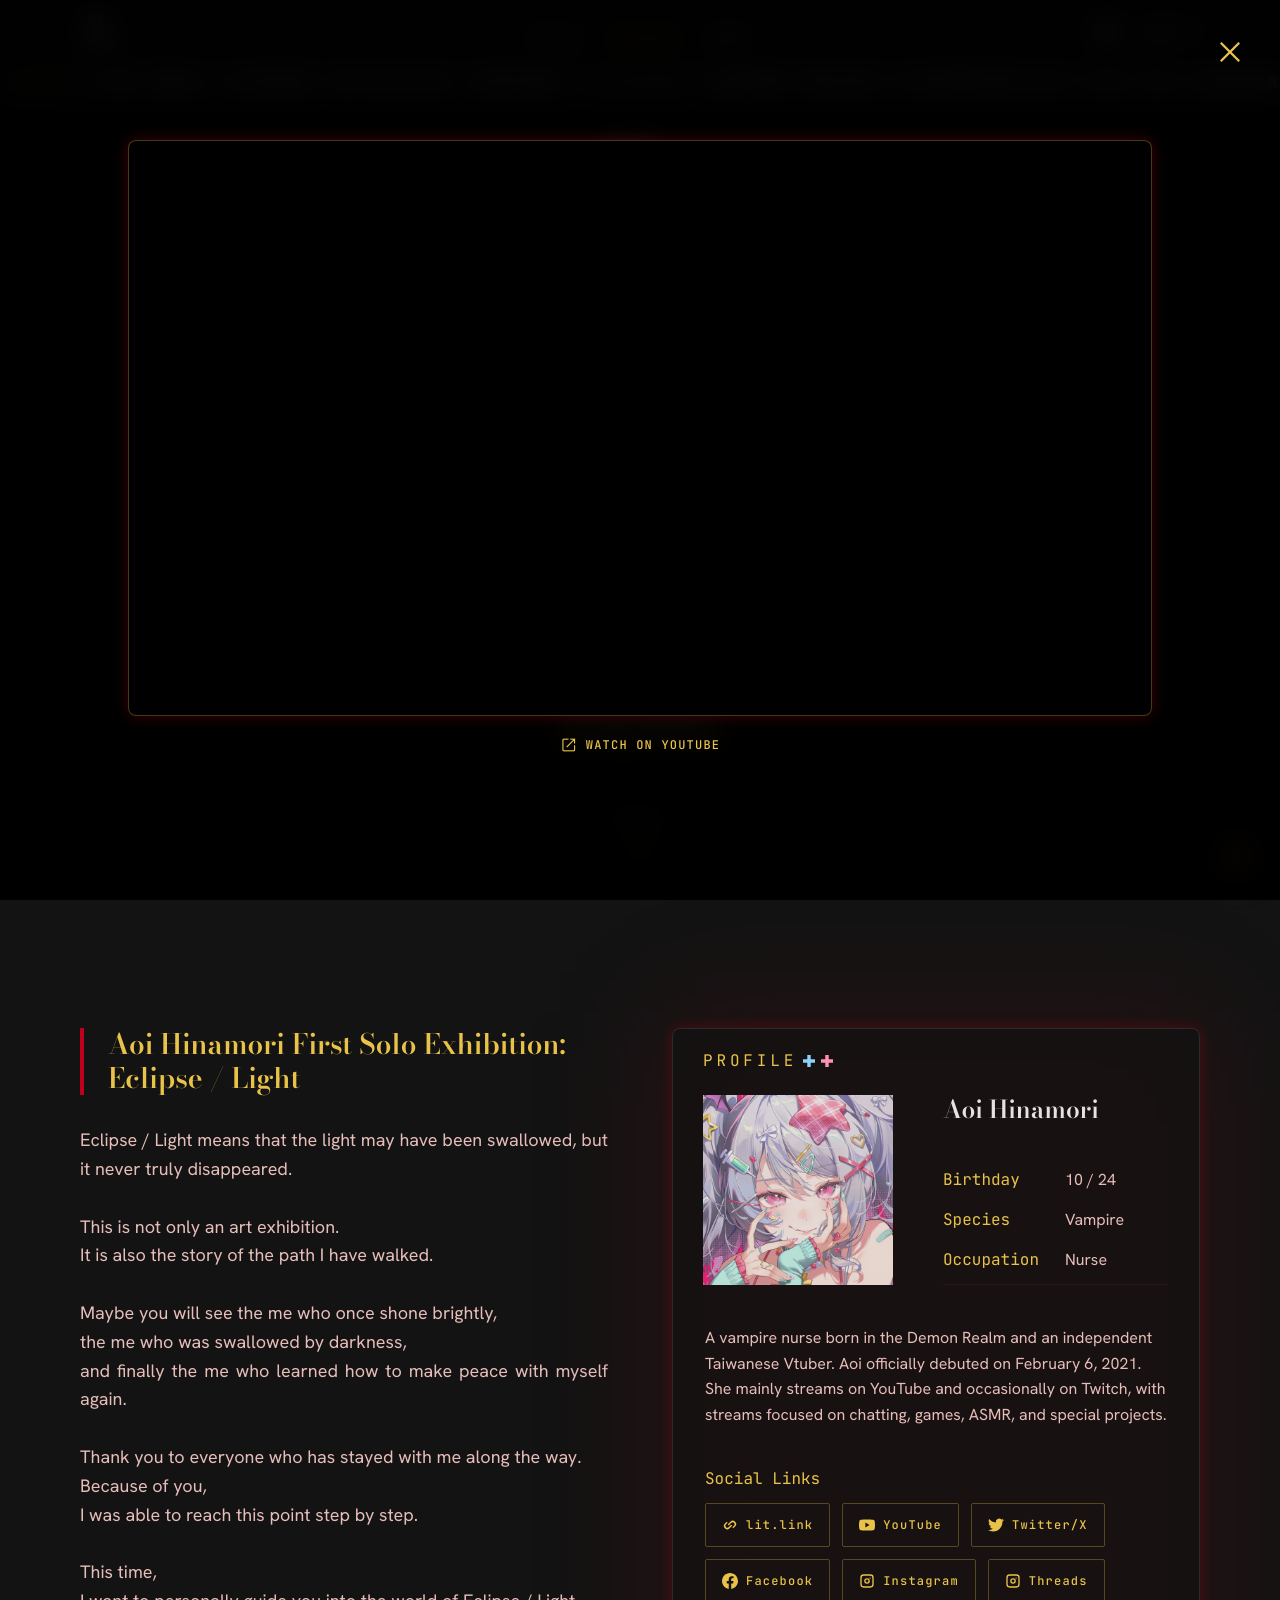
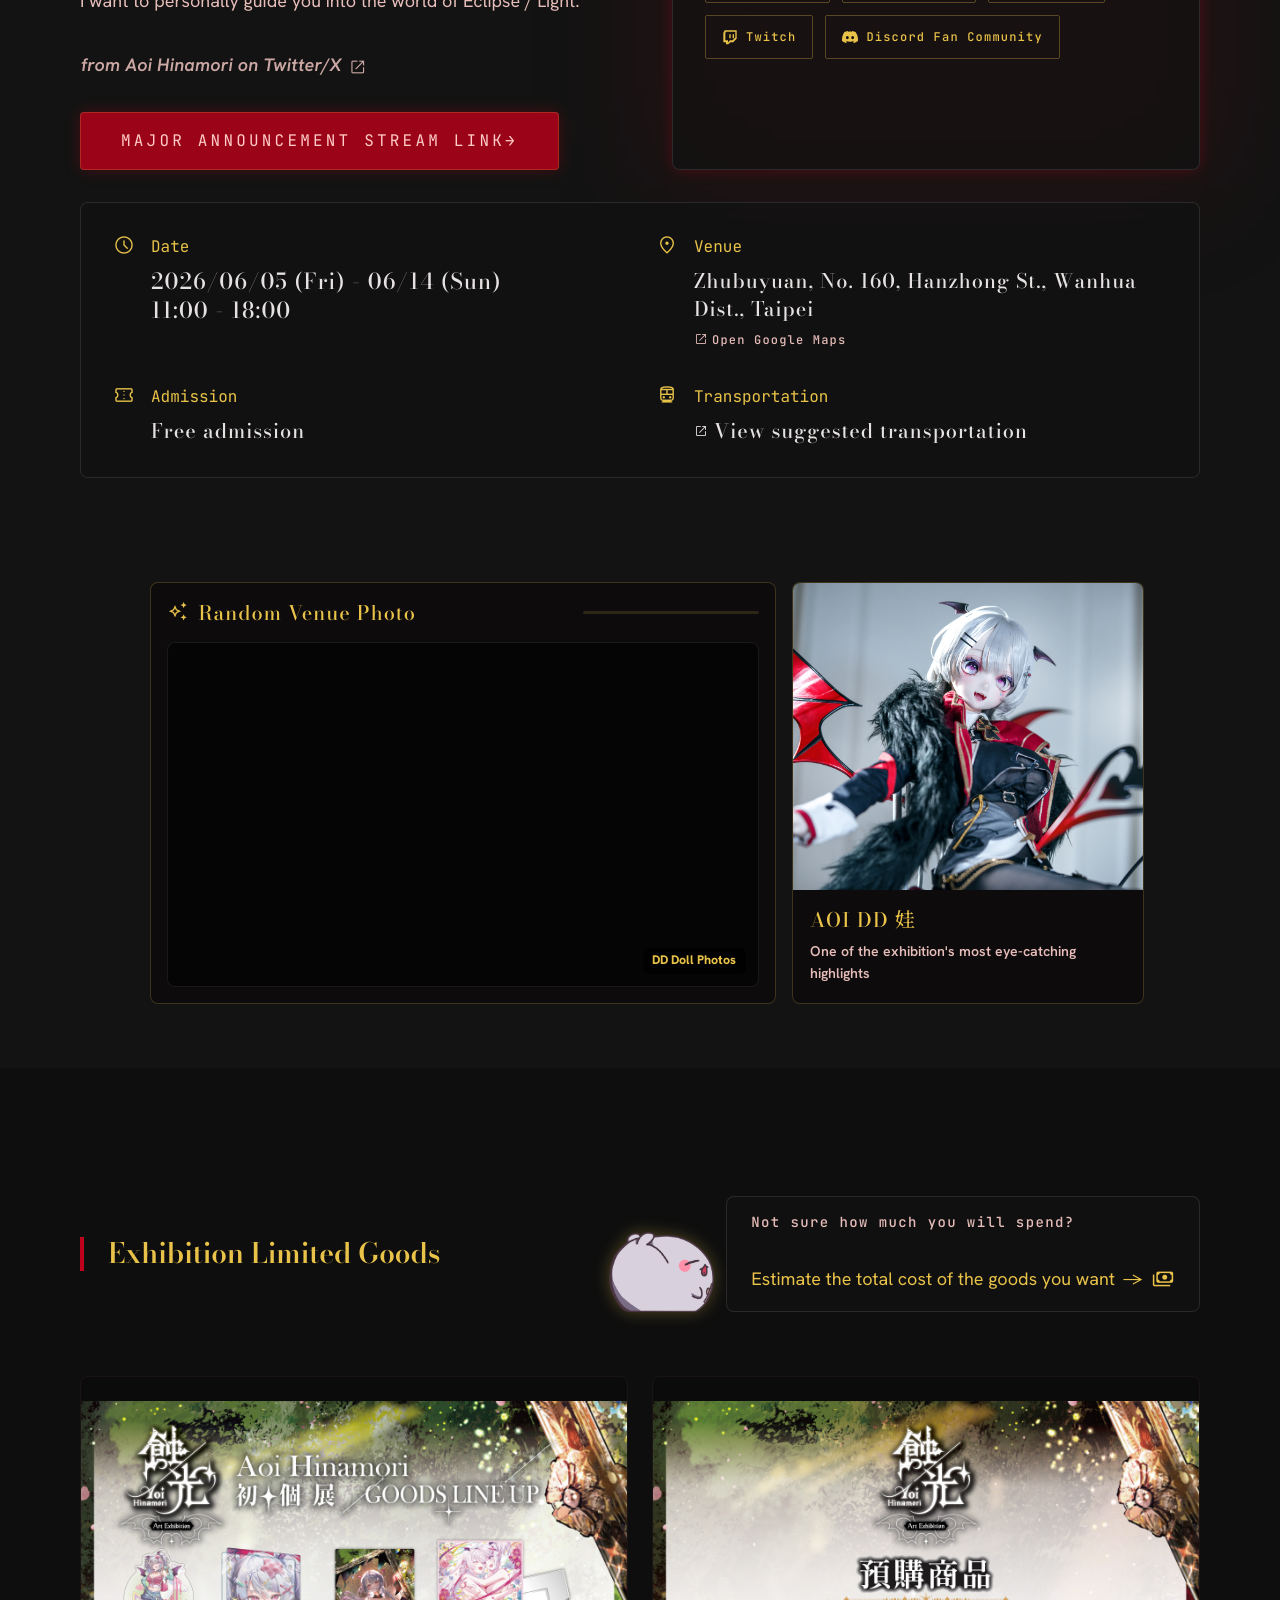
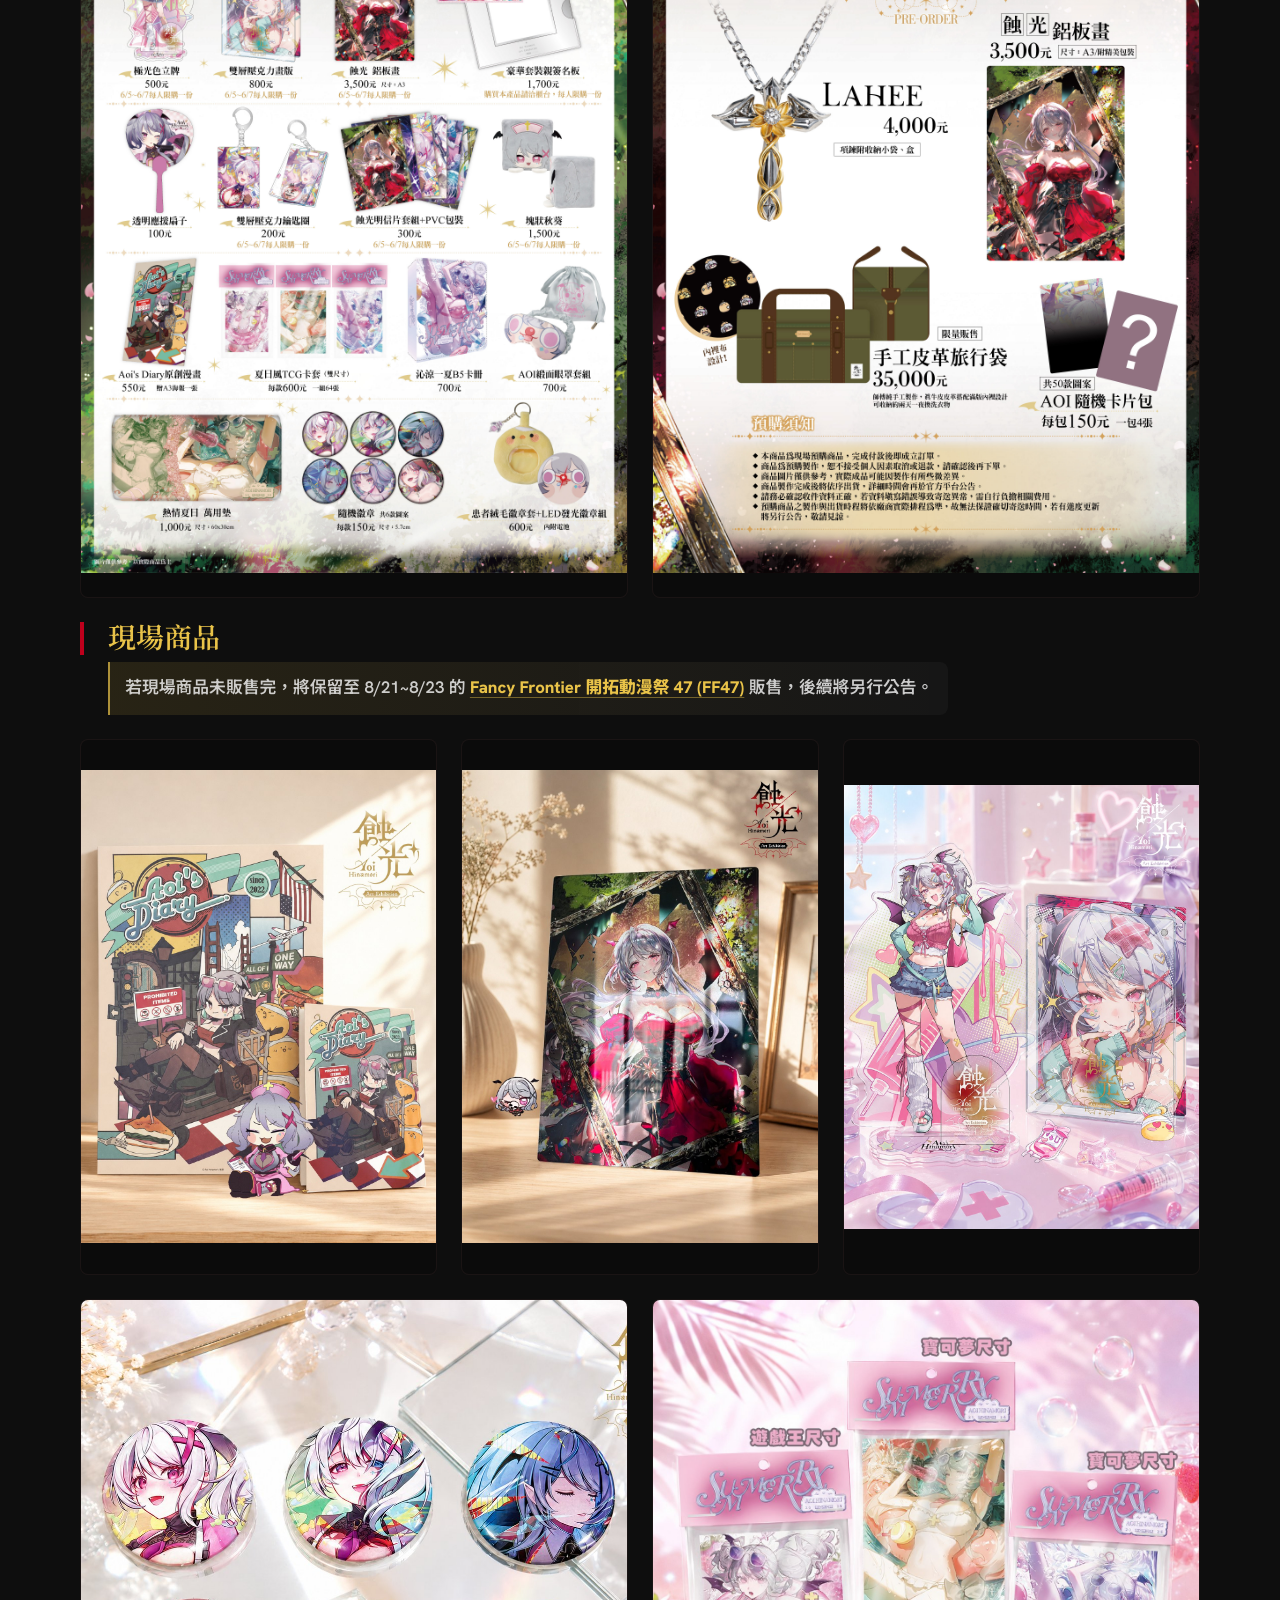
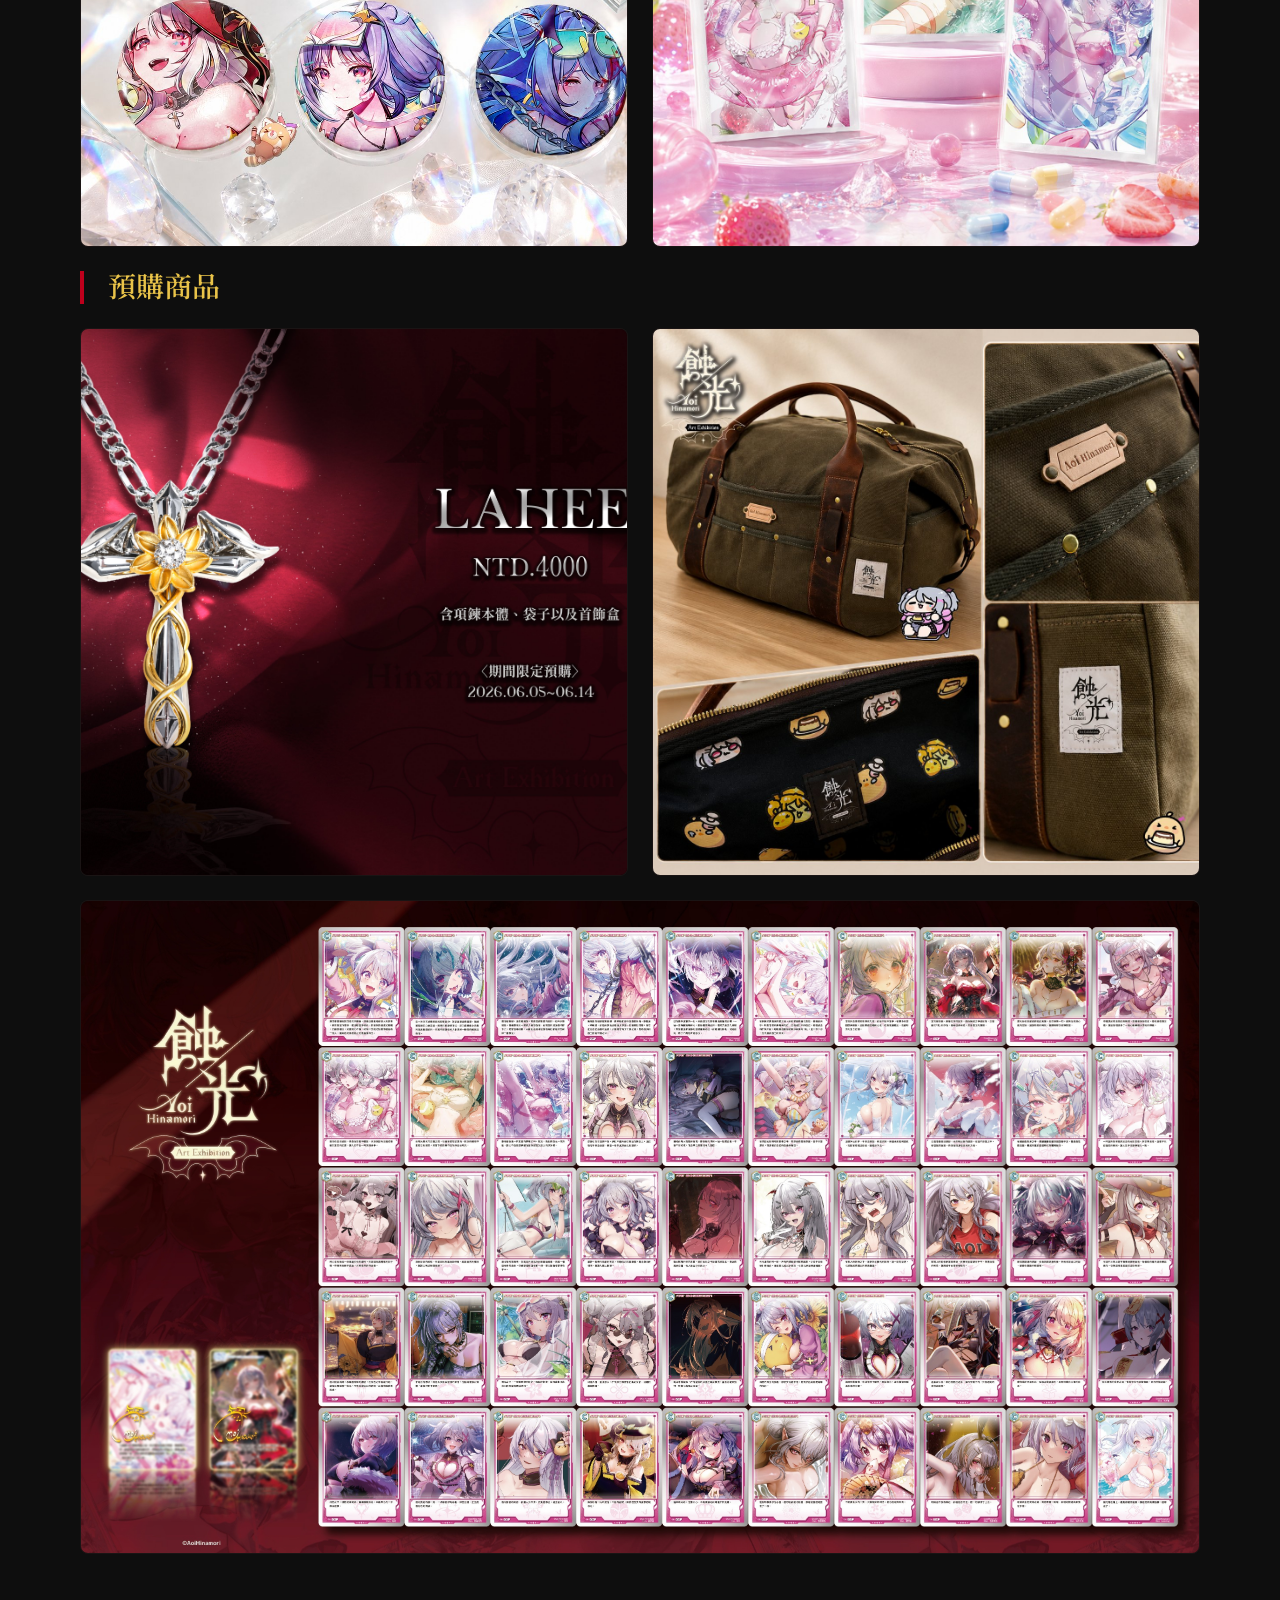
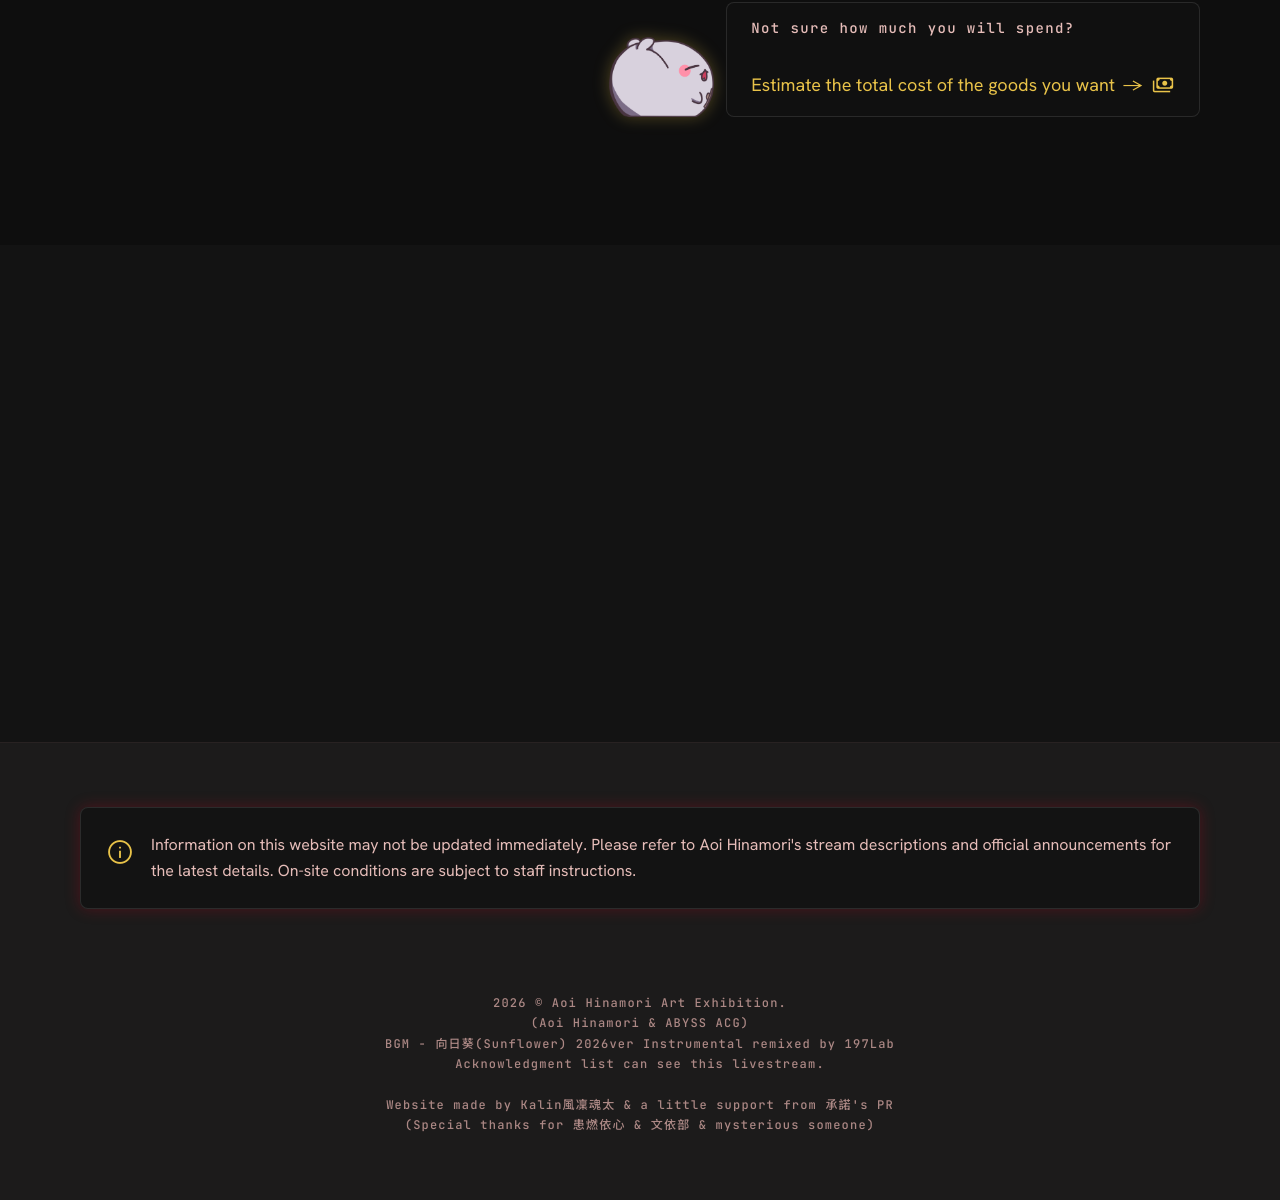
==== commit ec19e770: "fix: photo display bugs" ====
--- a/index.html
+++ b/index.html
@@ -1541,7 +1541,7 @@
     </div>
 
     <script src="js/i18n.js?v=20260607-01"></script>
-    <script src="js/index.js?v=20260612-02"></script>
+    <script src="js/index.js?v=20260616-01"></script>
     <script src="js/faq.js?v=20260608-01"></script>
   </body>
 </html>
